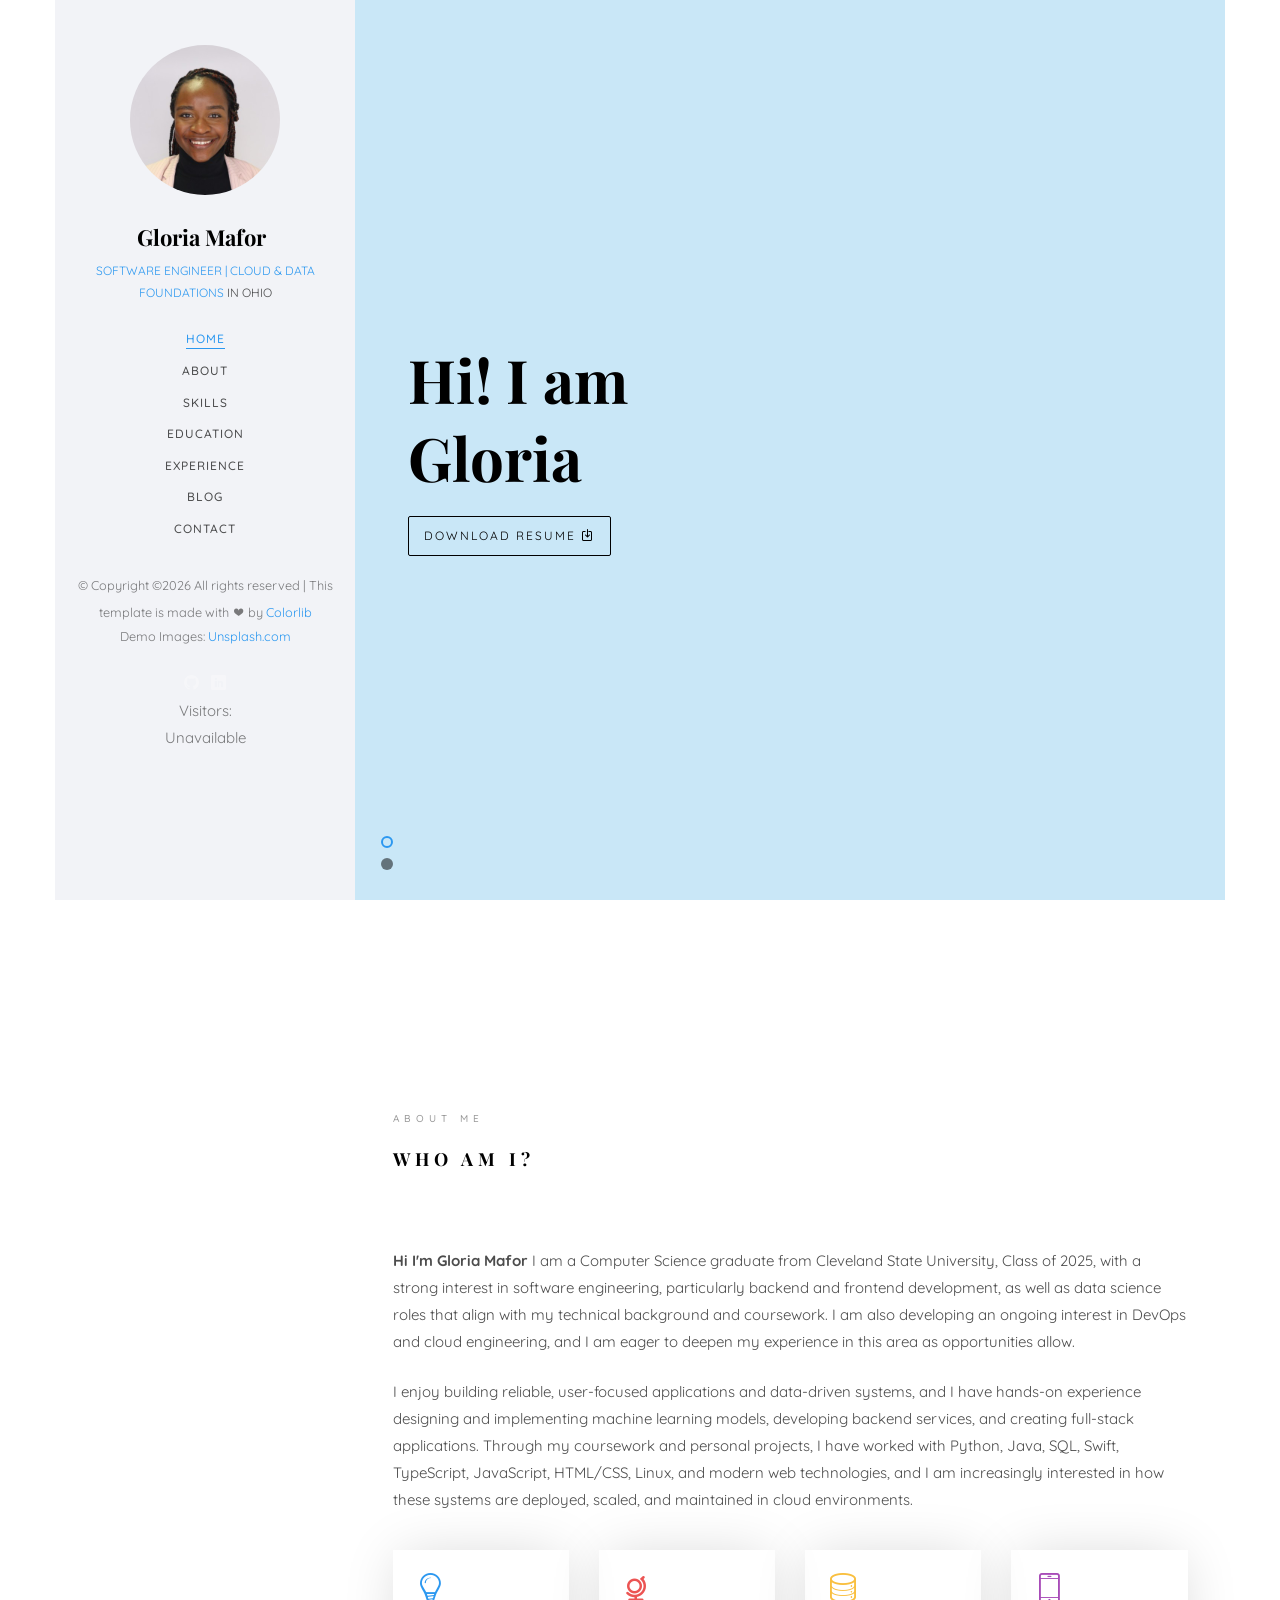
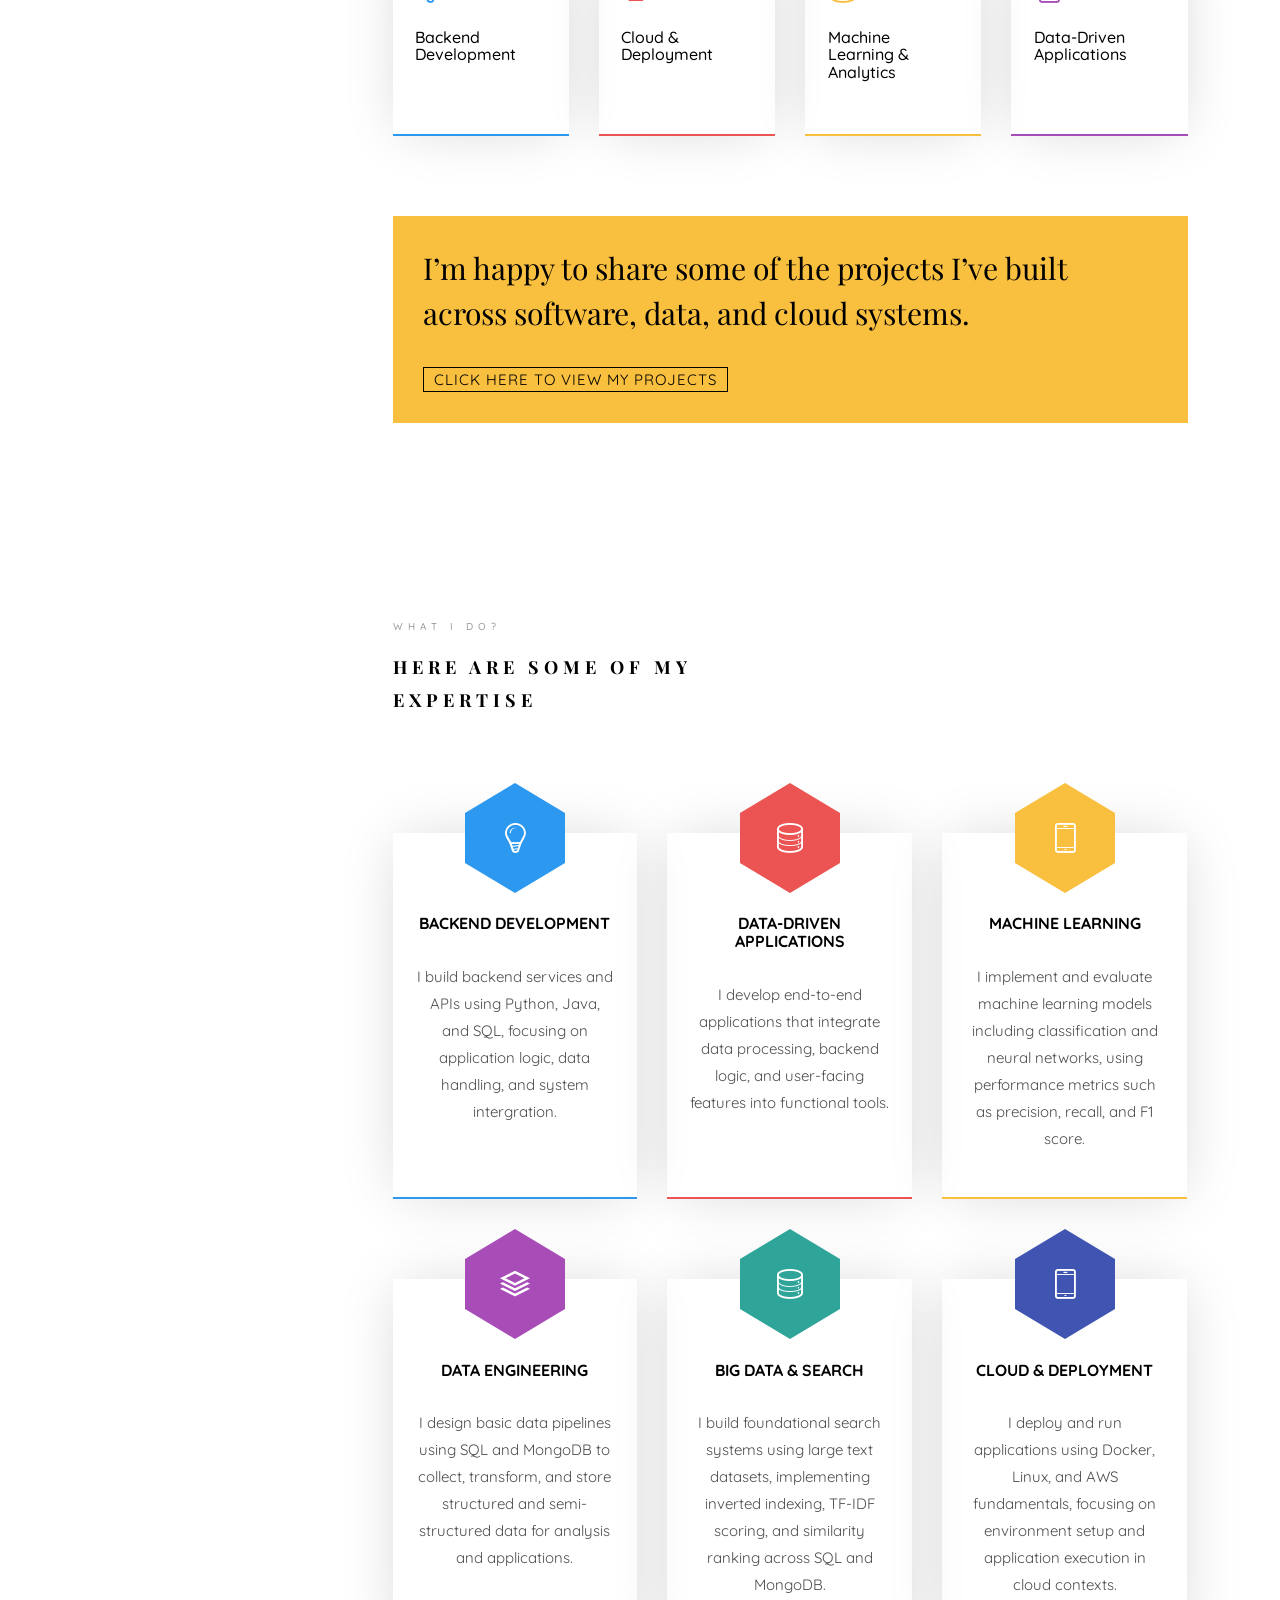
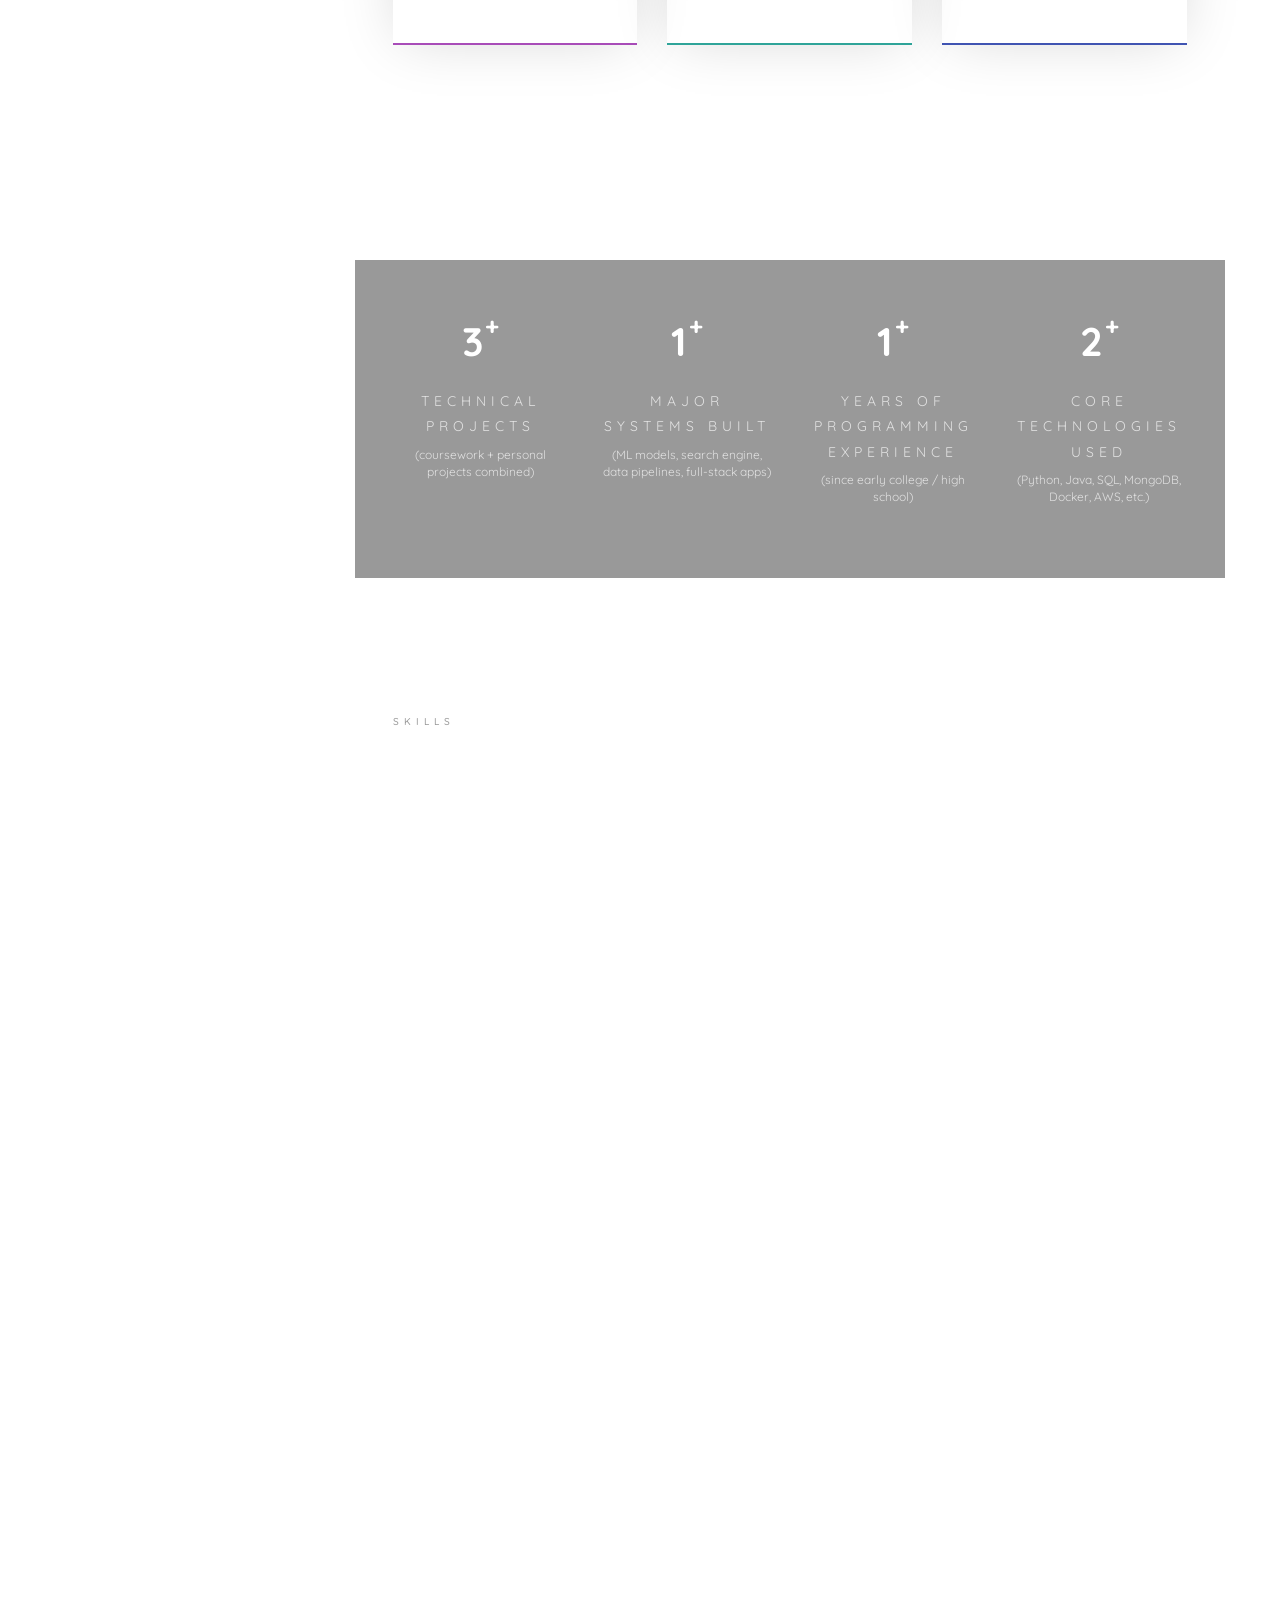
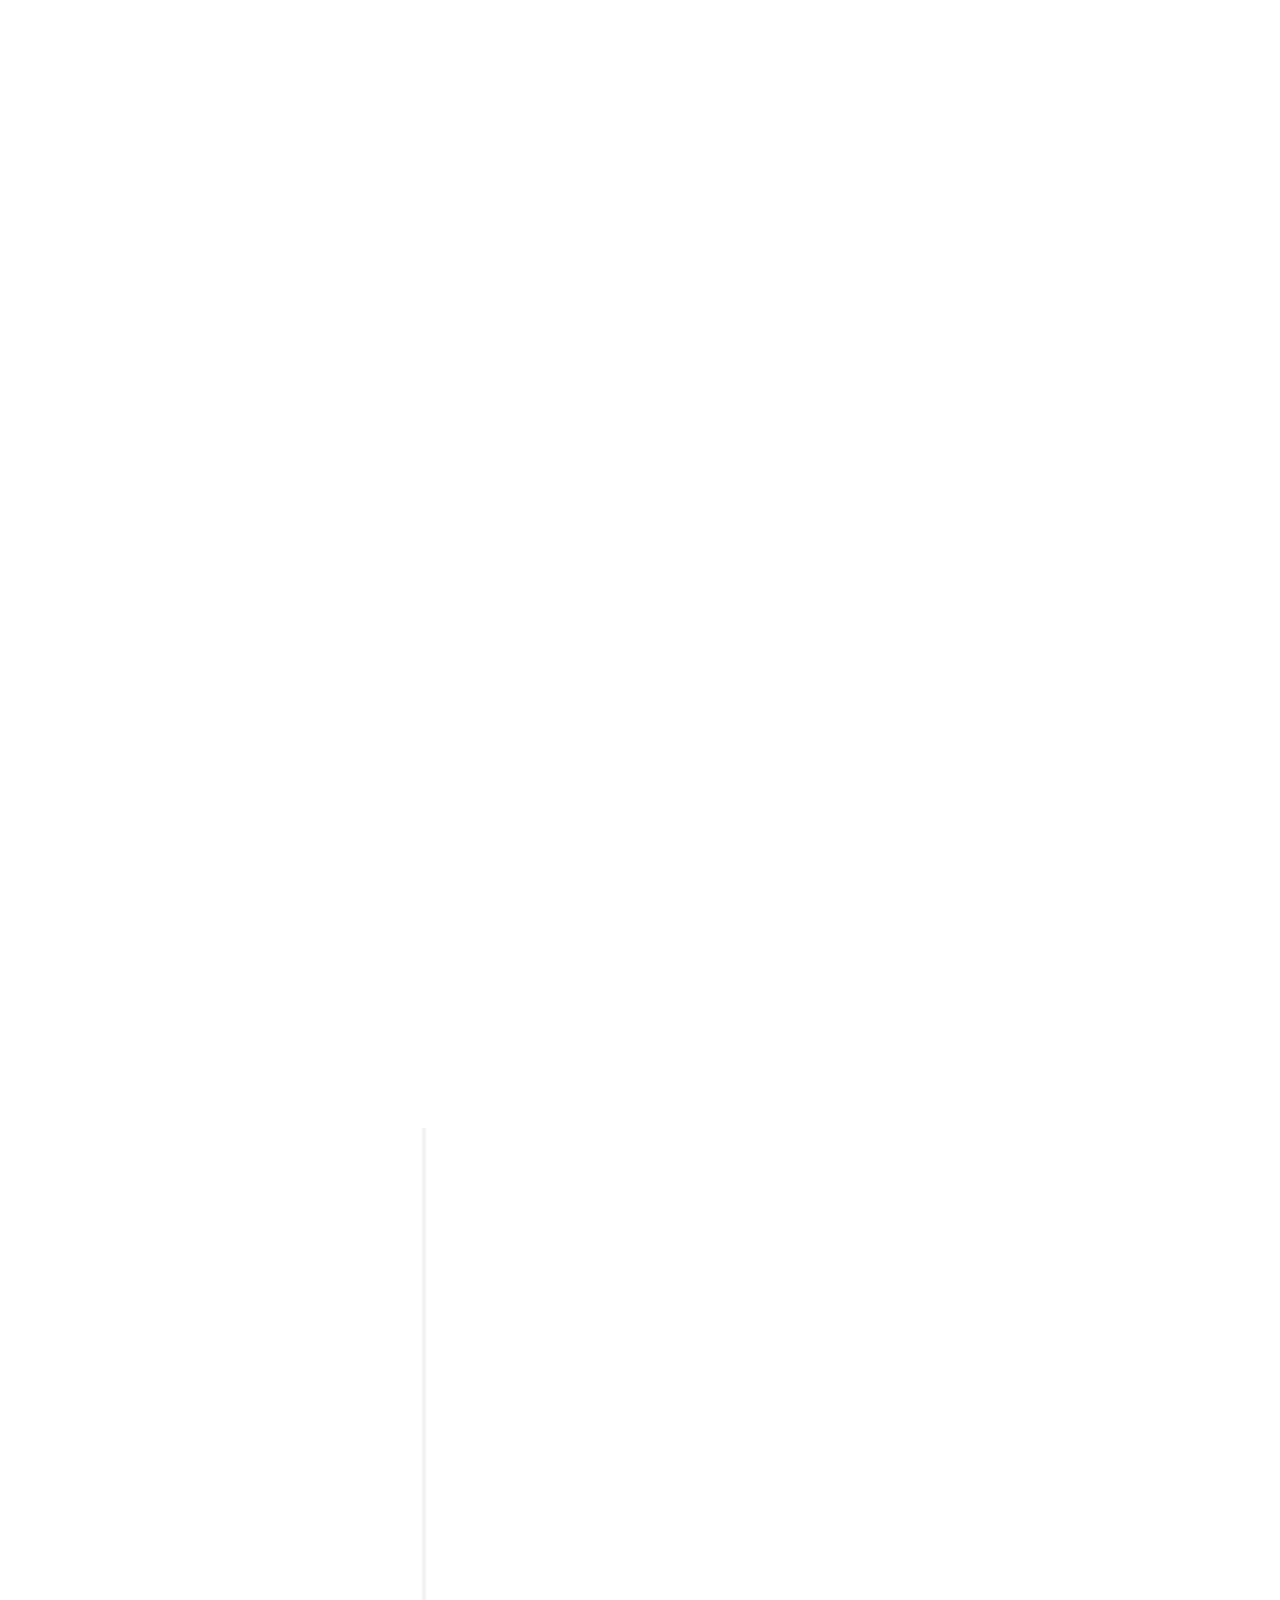
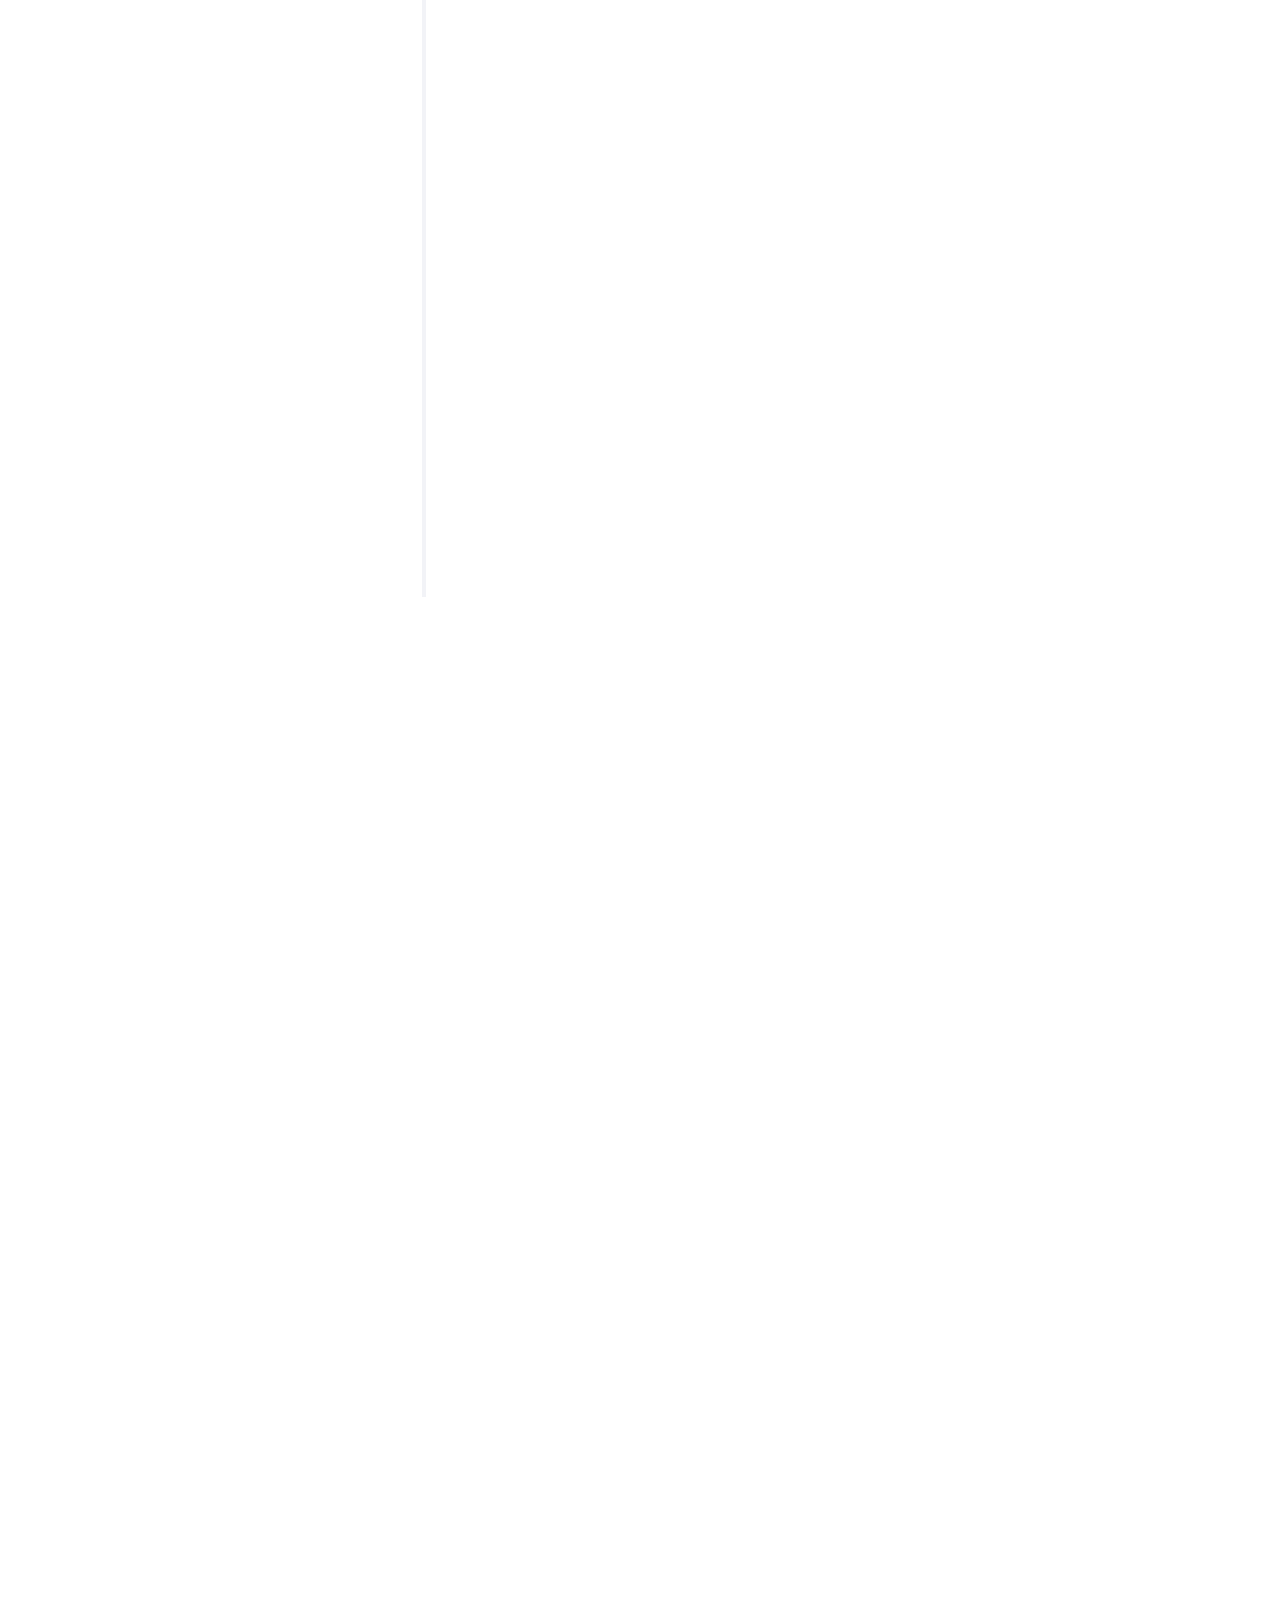
==== index.html @ 3a7787d0 "connected Iac to the frontend to display visitors" ====
<!DOCTYPE HTML>
<html>
	<head>
	<meta charset="utf-8">
	<meta http-equiv="X-UA-Compatible" content="IE=edge">
	<title>Gloria (Cloud Resume Challenge)</title>
	<meta name="viewport" content="width=device-width, initial-scale=1">
	<meta name="description" content="" />
	<meta name="keywords" content="" />
	<meta name="author" content="" />

  <!-- Facebook and Twitter integration 
	<meta property="og:title" content=""/>
	<meta property="og:image" content=""/>
	<meta property="og:url" content=""/>
	<meta property="og:site_name" content=""/>
	<meta property="og:description" content=""/>
	<meta name="twitter:title" content="" />
	<meta name="twitter:image" content="" />
	<meta name="twitter:url" content="" />
	<meta name="twitter:card" content="" />-->

	<!-- Place favicon.ico and apple-touch-icon.png in the root directory -->
	<link rel="shortcut icon" href="favicon.ico">

	<link href="https://fonts.googleapis.com/css?family=Quicksand:300,400,500,700" rel="stylesheet">
	<link href="https://fonts.googleapis.com/css?family=Playfair+Display:400,400i,700" rel="stylesheet">
	
	<!-- Animate.css -->
	<link rel="stylesheet" href="css/animate.css">
	<!-- Icomoon Icon Fonts-->
	<link rel="stylesheet" href="css/icomoon.css">
	<!-- Bootstrap  -->
	<link rel="stylesheet" href="css/bootstrap.css">
	<!-- Flexslider  -->
	<link rel="stylesheet" href="css/flexslider.css">
	<!-- Flaticons  -->
	<link rel="stylesheet" href="fonts/flaticon/font/flaticon.css">
	<!-- Owl Carousel -->
	<link rel="stylesheet" href="css/owl.carousel.min.css">
	<link rel="stylesheet" href="css/owl.theme.default.min.css">
	<!-- Theme style  -->
	<link rel="stylesheet" href="css/style.css">

	<!-- Modernizr JS -->
	<script src="js/modernizr-2.6.2.min.js"></script>
	<!-- FOR IE9 below -->
	<!--[if lt IE 9]>
	<script src="js/respond.min.js"></script>
	<![endif]-->

	</head>
	<body>
	<div id="colorlib-page">
		<div class="container-wrap">
		<a href="#" class="js-colorlib-nav-toggle colorlib-nav-toggle" data-toggle="collapse" data-target="#navbar" aria-expanded="false" aria-controls="navbar"><i></i></a>
		<aside id="colorlib-aside" role="complementary" class="border js-fullheight">
			<div class="text-center">
				<div class="author-img" style="background-image: url(images/pic.jpeg);"></div>
				<h1 id="colorlib-logo"><a href="index.html">Gloria Mafor</a></h1>
				<span class="position"><a href="#">Software Engineer | Cloud & Data Foundations</a> in Ohio</span>
			</div>
			<nav id="colorlib-main-menu" role="navigation" class="navbar">
				<div id="navbar" class="collapse">
					<ul>
						<li class="active"><a href="#" data-nav-section="home">Home</a></li>
						<li><a href="#" data-nav-section="about">About</a></li>
						<!-- <li><a href="#" data-nav-section="services">Services</a></li>-->
						<li><a href="#" data-nav-section="skills">Skills</a></li>
						<li><a href="#" data-nav-section="education">Education</a></li>
						<li><a href="#" data-nav-section="experience">Experience</a></li>
						<!--<li><a href="#" data-nav-section="work">Work</a></li>-->
						<li><a href="#" data-nav-section="blog">Blog</a></li>
						<li><a href="#" data-nav-section="contact">Contact</a></li>
					</ul>
				</div>
			</nav>

			<div class="colorlib-footer">
				<p><small>&copy; <!-- Link back to Colorlib can't be removed. Template is licensed under CC BY 3.0. -->
Copyright &copy;<script>document.write(new Date().getFullYear());</script> All rights reserved | This template is made with <i class="icon-heart" aria-hidden="true"></i> by <a href="https://colorlib.com" target="_blank">Colorlib</a>
<!-- Link back to Colorlib can't be removed. Template is licensed under CC BY 3.0. --> </span> <span>Demo Images: <a href="https://unsplash.com/" target="_blank">Unsplash.com</a></span></small></p>
				<ul>
					<li><a href="https://github.com/gloriamafor"><i class="icon-github"></i></a></li>
					<li><a href="https://www.linkedin.com/in/gmafor/"><i class="icon-linkedin2"></i></a></li>
				</ul>

                <p> Visitors: <span id="visitor-count"> </span></p>
                <script>
                    fetch(" https://43ttskdu5m.execute-api.us-east-2.amazonaws.com/count")
                        .then(response => response.json())
                        .then(data => {
                            document.getElementById("visitor-count").textContent = data.views;
                        })
                        .catch(error => {
                            console.error("Error fetching visitor count:", error);
                            document.getElementById("visitor-count").textContent = "Unavailable";
                        });
                </script>
			</div>

		</aside>

		<div id="colorlib-main">
			<section id="colorlib-hero" class="js-fullheight" data-section="home">
				<div class="flexslider js-fullheight">
					<ul class="slides">
				   	<li style="background-color: #c9e7f7;">
				   		<div class="overlay"></div>
				   		<div class="container-fluid">
				   			<div class="row">
					   			<div class="col-md-6 col-md-offset-3 col-md-pull-3 col-sm-12 col-xs-12 js-fullheight slider-text">
					   				<div class="slider-text-inner js-fullheight">
					   					<div class="desc">
						   					<h1>Hi! I am Gloria</h1>
						   					<!--<h2>100% html5 bootstrap templates Made by <a href="https://colorlib.com/" target="_blank">colorlib.com</a></h2>-->
												<p><a class="btn btn-primary btn-learn">Download Resume <i class="icon-download4"></i></a></p>
											</div>
					   				</div>
					   			</div>
					   		</div>
				   		</div>
				   	</li>
				   	<li style="background-color: #c9e7f7;">
				   		<div class="overlay"></div>
				   		<div class="container-fluid">
				   			<div class="row">
					   			<div class="col-md-6 col-md-offset-3 col-md-pull-3 col-sm-12 col-xs-12 js-fullheight slider-text">
					   				<div class="slider-text-inner">
					   					<div class="desc">
						   					<h1>I am Computer Science Graduate (Class of 2025)</h1>
												<!--<h2>100% html5 bootstrap templates Made by <a href="https://colorlib.com/" target="_blank">colorlib.com</a></h2>-->
												<p><a class="btn btn-primary btn-learn" href="#about">View Portfolio <i class="icon-briefcase3"></i></a></p>
											</div>
					   				</div>
					   			</div>
					   		</div>
				   		</div>
				   	</li>
				  	</ul>
			  	</div>
			</section>

			<section class="colorlib-about" data-section="about" id="about">
				<div class="colorlib-narrow-content">
					<div class="row">
						<div class="col-md-12">
							<div class="row row-bottom-padded-sm animate-box" data-animate-effect="fadeInLeft">
								<div class="col-md-12">
									<div class="about-desc">
										<span class="heading-meta">About Me</span>
										<h2 class="colorlib-heading">Who Am I?</h2>
										<p><strong>Hi I'm Gloria Mafor</strong> I am a Computer Science graduate from Cleveland State University, Class of 2025, 
          with a strong interest in software engineering, particularly backend and frontend
          development, as well as data science roles that align with my technical background 
          and coursework. I am also developing an ongoing interest in DevOps and cloud engineering, 
          and I am eager to deepen my experience in this area as opportunities allow.</p>
										<p>   I enjoy building reliable, user-focused applications and data-driven systems, 
          and I have hands-on experience designing and implementing machine learning models, 
          developing backend services, and creating full-stack applications. Through my 
          coursework and personal projects, I have worked with Python, Java, SQL, Swift, TypeScript,
          JavaScript, HTML/CSS, Linux, and modern web technologies, and I am increasingly interested
          in how these systems are deployed, scaled, and maintained in cloud environments.</p>
									</div>
								</div>
							</div>
							<div class="row services-row">
								<div class="col-md-3 animate-box" data-animate-effect="fadeInLeft">
									<div class="services color-1">
										<span class="icon2"><i class="icon-bulb"></i></span>
										<h3>Backend Development</h3>
									</div>
								</div>
								<div class="col-md-3 animate-box" data-animate-effect="fadeInRight">
									<div class="services color-2">
										<span class="icon2"><i class="icon-globe-outline"></i></span>
										<h3>Cloud & Deployment</h3>
									</div>
								</div>
								<div class="col-md-3 animate-box" data-animate-effect="fadeInTop">
									<div class="services color-3">
										<span class="icon2"><i class="icon-data"></i></span>
										<h3>Machine Learning &amp; Analytics</h3>
									</div>
								</div>
								<div class="col-md-3 animate-box" data-animate-effect="fadeInBottom">
									<div class="services color-4">
										<span class="icon2"><i class="icon-phone3"></i></span>
										<h3>Data-Driven Applications</h3>
									</div>
								</div>
							</div>
							<div class="row">
								<div class="col-md-12 animate-box" data-animate-effect="fadeInLeft">
									<div class="hire">
										<h2>I’m happy to share some of the projects I’ve built<br>across software, data, and cloud systems.</h2>
										<a href="#work" class="btn-hire">Click here to view my projects</a>
									</div>
								</div>
							</div>
						</div>
					</div>
				</div>
			</section>


			
			<section class="colorlib-services" data-section="services">
				<div class="colorlib-narrow-content">
					<div class="row">
						<div class="col-md-6 col-md-offset-3 col-md-pull-3 animate-box" data-animate-effect="fadeInLeft">
							<span class="heading-meta">What I do?</span>
							<h2 class="colorlib-heading">Here are some of my expertise</h2>
						</div>
					</div>
					<div class="row row-pt-md services-row">
						<div class="col-md-4 text-center animate-box">
							<div class="services color-1">
								<span class="icon">
									<i class="icon-bulb"></i>
								</span>
								<div class="desc">
									<h3>Backend Development</h3>
									<p>I build backend services and APIs using Python, Java, and SQL, focusing on application logic, data handling, and system intergration.</p>
								</div>
							</div>
						</div>
						<div class="col-md-4 text-center animate-box">
							<div class="services color-2">
								<span class="icon">
									<i class="icon-data"></i>
								</span>
								<div class="desc">
									<h3>Data-Driven Applications</h3>
									<p>I develop end-to-end applications that integrate data processing, backend logic, and user-facing features into functional tools.</p>
								</div>
							</div>
						</div>
						<div class="col-md-4 text-center animate-box">
							<div class="services color-3">
								<span class="icon">
									<i class="icon-phone3"></i>
								</span>
								<div class="desc">
									<h3>Machine Learning</h3>
									<p>I implement and evaluate machine learning models including classification and neural networks, using performance metrics such as precision, recall, and F1 score.</p>
								</div>
							</div>
						</div>
						<div class="col-md-4 text-center animate-box">
							<div class="services color-4">
								<span class="icon">
									<i class="icon-layers2"></i>
								</span>
								<div class="desc">
									<h3>Data Engineering </h3>
									<p>I design basic data pipelines using SQL and MongoDB to collect, transform, and store structured and semi-structured data for analysis and applications.</p>
								</div>
							</div>
						</div>
						<div class="col-md-4 text-center animate-box">
							<div class="services color-5">
								<span class="icon">
									<i class="icon-data"></i>
								</span>
								<div class="desc">
									<h3>Big Data & Search</h3>
									<p>I build foundational search systems using large text datasets, implementing inverted indexing, TF-IDF scoring, and similarity ranking across SQL and MongoDB.</p>
								</div>
							</div>
						</div>
						<div class="col-md-4 text-center animate-box">
							<div class="services color-6">
								<span class="icon">
									<i class="icon-phone3"></i>
								</span>
								<div class="desc">
									<h3>Cloud & Deployment</h3>
									<p>I deploy and run applications using Docker, Linux, and AWS fundamentals, focusing on environment setup and application execution in cloud contexts.</p>
								</div>
							</div>
						</div>
					</div>
				</div>
			</section>
			
			<div id="colorlib-counter" class="colorlib-counters" style="background-image: url(images/cover_bg_1.jpg);" data-stellar-background-ratio="0.5">
				<div class="overlay"></div>
				<div class="colorlib-narrow-content">
					<div class="row">
					</div>
					<div class="row">
						<div class="col-md-3 text-center animate-box">
							<span class="colorlib-counter js-counter" data-from="0" data-to="15" data-speed="5000" data-refresh-interval="50"></span>
							<span class="colorlib-counter-label">Technical Projects <span class="counter-note">(coursework + personal projects combined)</span></span>
						</div>
						<div class="col-md-3 text-center animate-box">
							<span class="colorlib-counter js-counter" data-from="0" data-to="5" data-speed="5000" data-refresh-interval="50"></span>
							<span class="colorlib-counter-label">Major Systems Built <span class="counter-note">(ML models, search engine, data pipelines, full-stack apps)</span></span>
						</div>
						<div class="col-md-3 text-center animate-box">
							<span class="colorlib-counter js-counter" data-from="0" data-to="3" data-speed="5000" data-refresh-interval="50"></span>
							<span class="colorlib-counter-label">Years of Programming Experience <span class="counter-note">(since early college / high school)</span></span>
						</div>
						<div class="col-md-3 text-center animate-box">
							<span class="colorlib-counter js-counter" data-from="0" data-to="10" data-speed="5000" data-refresh-interval="50"></span>
							<span class="colorlib-counter-label">Core Technologies Used <span class="counter-note">(Python, Java, SQL, MongoDB, Docker, AWS, etc.)</span></span>
						</div>
					</div>
				</div>
			</div>

			<section class="colorlib-skills" data-section="skills">
				<div class="colorlib-narrow-content">
					<div class="row">
						<div class="col-md-6 col-md-offset-3 col-md-pull-3 animate-box" data-animate-effect="fadeInLeft">
							<span class="heading-meta">Skills</span>
							<h2 class="colorlib-heading animate-box">My Skills</h2>
						</div>
					</div>
					<div class="row">
						<div class="col-md-12 animate-box" data-animate-effect="fadeInLeft">
							<p>Technical Skills I Use to Build Real Applications</p>
						</div>
					</div>
					<div class="row skills-grid">
						<div class="col-md-6 animate-box skill-item" data-animate-effect="fadeInLeft">
							<div class="services color-1 skill-card">
								<h3>Programming</h3>
								<ul>
									<li>Python</li>
									<li>Java</li>
									<li>C / C++</li>
									<li>SQL</li>
									<li>Javascript</li>
								</ul>
							</div>
						</div>
						<div class="col-md-6 animate-box skill-item" data-animate-effect="fadeInRight">
							<div class="services color-2 skill-card">
								<h3>Data Science &amp; Machine Learning</h3>
								<ul>
									<li>Pandas, NumPy</li>
									<li>Scikit-learn</li>
									<li>Exploratory Data Analysis (EDA)</li>
									<li>Data Cleaning &amp; Preprocessing</li>
									<li>Feature Engineering</li>
									<li>Supervised Learning (Classification &amp; Regression)</li>
									<li>Unsupervised Learning (Clustering)</li>
									<li>Artificial Neural Networks</li>
									<li>Decision Trees</li>
									<li>Model Evaluation</li>
									<li>Cross-Validation</li>
								</ul>
							</div>
						</div>
						<div class="col-md-6 animate-box skill-item" data-animate-effect="fadeInLeft">
							<div class="services color-3 skill-card">
								<h3>Database &amp; Data Storage</h3>
								<ul>
									<li>SQL</li>
									<li>MongoDB</li>
								</ul>
							</div>
						</div>
					<!--	<div class="col-md-6 animate-box" data-animate-effect="fadeInRight">
							<div class="services color-4">
								<h3>Data Formats &amp; Parsing</h3>
								<ul>
									<li>JSON</li>
									<li>XML (DOM, XPATH)</li>
								</ul>
							</div>
						</div>-->
						<div class="col-md-6 animate-box skill-item" data-animate-effect="fadeInLeft">
							<div class="services color-5 skill-card">
								<h3>Web Development</h3>
								<ul>
									<li>HTML/CSS</li>
									<li>React</li>
									<li>Next.js</li>
									<li>Flask</li>
									<li>FastAPI</li>
									<li>Streamlit</li>
								</ul>
							</div>
						</div>
						<div class="col-md-6 animate-box skill-item" data-animate-effect="fadeInRight">
							<div class="services color-6 skill-card">
								<h3>Cloud, DevOps, &amp; Tools</h3>
								<ul>
									<li>AWS</li>
									<li>Git/Github</li>
									<li>Docker</li>
									<li>Bash</li>
								</ul>
							</div>
						</div>
						<div class="col-md-6 animate-box" data-animate-effect="fadeInLeft">
							<p>All listed skills are demonstrated through my coursework and personal projects.</p>
						</div>
					</div>
				</div>
			</section>

			<section class="colorlib-education" data-section="education">
				<div class="colorlib-narrow-content">
					<div class="row">
						<div class="col-md-6 col-md-offset-3 col-md-pull-3 animate-box" data-animate-effect="fadeInLeft">
							<span class="heading-meta">Education</span>
							<h2 class="colorlib-heading animate-box">Education</h2>
						</div>
					</div>
					<div class="row">
						<div class="col-md-12 animate-box" data-animate-effect="fadeInLeft">
							<div class="fancy-collapse-panel">
								<div class="panel-group" id="accordion" role="tablist" aria-multiselectable="true">
									<div class="panel panel-default">
									<div class="panel panel-default">
									    <div class="panel-heading" role="tab" id="headingTwo">
									        <h4 class="panel-title">
									            <a class="collapsed" data-toggle="collapse" data-parent="#accordion" href="#collapseTwo" aria-expanded="false" aria-controls="collapseTwo">Bachelor of Science in Computer Science
									            </a>
									        </h4>
									    </div>
									    <div id="collapseTwo" class="panel-collapse collapse" role="tabpanel" aria-labelledby="headingTwo">
									        <div class="panel-body">
									            <p><strong>Cleveland State University, Washkewicz College of Engineering</strong> — Cleveland, OH (August 2022 - December 2025)</p>
													<ul>
														<li>Honors award: Magna Cum Laude</li>
														<li>Cumulative GPA: 3.71/4.0</li>
														<li>Mathematics Minor</li>
														<li>Relevant Coursework: Data Science, Big Data Systems, Operating Systems, Software Engineering, Database Systems, Data Structures & Algorithms, Computer Networks, Computer Architecture</li>
														<li>Selected Projects: Inverted Index & TF-IDF Search Engine, ML Classification Models, SQL & MongoDB Data Pipelines</li>
													</ul>
									        </div>
									    </div>
									</div>
									
									<div class="panel panel-default">
									    <div class="panel-heading" role="tab" id="headingFive">
									        <h4 class="panel-title">
									            <a class="collapsed" data-toggle="collapse" data-parent="#accordion" href="#collapseFive" aria-expanded="false" aria-controls="collapseFive">High School Diploma
									            </a>
									        </h4>
									    </div>
									    <div id="collapseFive" class="panel-collapse collapse" role="tabpanel" aria-labelledby="headingFive">
									        <div class="panel-body">
									            <p><strong>Brecksville Broadview Heights High School</strong> — Broadview Heights, OH (May 2022)</p>
												<ul>
													<li>Honors award: Magna Cum Laude</li>
													<li>Cumulative GPA: 3.9/4.0</li>
												</ul>
									        </div>
									    </div>
									</div>
								</div>
							</div>
						</div>
					</div>
				</div>
			</section>

			<section class="colorlib-experience" data-section="experience">
				<div class="colorlib-narrow-content">
					<div class="row">
						<div class="col-md-6 col-md-offset-3 col-md-pull-3 animate-box" data-animate-effect="fadeInLeft">
							<span class="heading-meta">Experience</span>
							<h2 class="colorlib-heading animate-box">Work Experience</h2>
						</div>
					</div>
					<div class="row">
						<div class="col-md-12">
				         <div class="timeline-centered">
					         <article class="timeline-entry animate-box" data-animate-effect="fadeInLeft">
					            <div class="timeline-entry-inner">

					               <div class="timeline-icon color-1">
					                  <i class="icon-pen2"></i>
					               </div>

					               <div class="timeline-label">
					                  <h2 class="experience-line">
					                  	The Global Career Accelerator
					                  	<span class="experience-meta">Cleveland, OH</span>
					                  </h2>
					                  <h3 class="experience-line experience-role">
					                  	Data Engineer Intern (Remote)
					                  	<span class="experience-meta">January 2024 - May 2024</span>
					                  </h3>
					                  <ul class="experience-list">
					                  	<li>Analyzed, visualized, and reported data findings using Python and Jupyter Notebook to uncover trends and insights</li>
					                  	<li>Conducted exploratory data analysis (EDA) and summary statistics to analyze user behavior and motivation across multiple industries</li>
					                  	<li>Created clear and impactful data visualizations using Tableau to communicate analytical results to stakeholders</li>
					                  	<li>Collaborated with a globally distributed team to complete data analysis tasks and deliver project outcomes</li>
					                  </ul>
					               </div>
					            </div>
					         </article>


					         <article class="timeline-entry animate-box" data-animate-effect="fadeInRight">
					            <div class="timeline-entry-inner">
					               <div class="timeline-icon color-2">
					                  <i class="icon-pen2"></i>
					               </div>
					               <div class="timeline-label">
					               	<h2 class="experience-line">
					               		Cleveland State University
					               		<span class="experience-meta">Cleveland, OH</span>
					               	</h2>
					               	<h3 class="experience-line experience-role">
					               		Engineering Peer Teacher
					               		<span class="experience-meta">January 2023 - May 2023</span>
					               	</h3>
					                  <ul class="experience-list">
					                  	<li>Supported undergraduate engineering students in introductory computing courses by explaining core programming concepts and problem-solving strategies</li>
					                  	<li>Assisted students with Python-based assignments, debugging, and understanding foundational computer science principles</li>
					                  	<li>Reinforced topics such as variables, control flow, functions, and basic data structures through one-on-one and group instruction</li>
					                  </ul>
					               </div>
					            </div>
					         </article>

					         <article class="timeline-entry animate-box" data-animate-effect="fadeInLeft">
					            <div class="timeline-entry-inner">
					               <div class="timeline-icon color-3">
					                  <i class="icon-pen2"></i>
					               </div>
					               <div class="timeline-label">
					               	<h2 class="experience-line">Academic &amp; Personal Projects</h2>
									<span class="experience-meta">August 2022 - December 2025</span>
					                  <ul class="experience-list">
					                  	<li>Designed and implemented machine learning models as part of data science and artificial intelligence coursework, applying techniques such as decision trees, neural networks, and model evaluation</li>
					                  	<li>Worked with relational and NoSQL databases (SQL, MongoDB) to store, query, and analyze structured and semi-structured data</li>
					                  	<li>Developed backend applications using Python and Java to handle data processing, API integration, and server-side logic</li>
					                  	<li>Developed web applications using HTML, CSS, JavaScript, and modern frameworks to create responsive user interfaces and dynamic content</li>
					                  	<li>Applied version control with Git and collaborated on team-based projects using agile-style workflows, documentation, and presentations</li>
					                  </ul>
					               </div>
					            </div>
					         </article>

					         <article class="timeline-entry begin animate-box" data-animate-effect="fadeInBottom">
					            <div class="timeline-entry-inner">
					               <div class="timeline-icon color-none">
					               </div>
					            </div>
					         </article>
					      </div>
					   </div>
				   </div>
				</div>
			</section>

			<section class="colorlib-work" data-section="work" id="work">
				<div class="colorlib-narrow-content">
					<div class="row">
						<div class="col-md-6 col-md-offset-3 col-md-pull-3 animate-box" data-animate-effect="fadeInLeft">
							<span class="heading-meta">My Projects</span>
							<h2 class="colorlib-heading animate-box">Projects</h2>
						</div>
					</div>
					<div class="row row-bottom-padded-sm animate-box" data-animate-effect="fadeInLeft">
						<div class="col-md-12">
							<p class="work-menu"><span><a href="#" class="active">Applications</a></span></p>
						</div>
					</div>
					<div class="row">
						<div class="col-md-6 animate-box" data-animate-effect="fadeInLeft">
							<div class="project" style="background-image: url(images/food.webp);">
								<div class="desc">
									<div class="con">
										<h3><a href="/projects/foodapp/index.html">Food Recommendation Generator</a></h3>
										<span>Python + Flask | AWS Lambda | AWS API Gateway</span>
										<p class="icon">
											<span><a href="#"><i class="icon-share3"></i></a></span>
											<span><a href="#"><i class="icon-eye"></i> 100</a></span>
											<span><a href="#"><i class="icon-heart"></i> 49</a></span>
										</p>
									</div>
								</div>
							</div>
						</div>
						<div class="col-md-6 animate-box" data-animate-effect="fadeInRight">
							<div class="project" style="background-image: url(images/whitman.webp);">
								<div class="desc">
									<div class="con">
										<h3><a href="https://whitmanbehavioralwellness.com">Whitman Behavioral & Wellness Website</a></h3>
										<span>Wordpress(PHP) | AWS Lightsail</span>
										<p class="icon">
											<span><a href="#"><i class="icon-share3"></i></a></span>
											<span><a href="#"><i class="icon-eye"></i> 100</a></span>
											<span><a href="#"><i class="icon-heart"></i> 49</a></span>
										</p>
									</div>
								</div>
							</div>
						</div>
						<div class="col-md-6 animate-box" data-animate-effect="fadeInTop">
							<div class="project" style="background-image: url(images/movie.png);">
								<div class="desc">
									<div class="con">
										<h3><a href="https://movieai.streamlit.app/">Movie Recommendation AI System</a></h3>
										<span>Python + OpenAI, TMDB API, CSS </span>
										<p class="icon">
											<span><a href="#"><i class="icon-share3"></i></a></span>
											<span><a href="#"><i class="icon-eye"></i> 100</a></span>
											<span><a href="#"><i class="icon-heart"></i> 49</a></span>
										</p>
									</div>
								</div>
							</div>
						</div>
					</div>
                    <!--
					<div class="row">
						<div class="col-md-12 animate-box">
							<p><a href="#" class="btn btn-primary btn-lg btn-load-more">Load more <i class="icon-reload"></i></a></p>
						</div>
					</div> -->
				</div>
			</section>

			<section class="colorlib-blog" data-section="blog">
				<div class="colorlib-narrow-content">
					<div class="row">
						<div class="col-md-6 col-md-offset-3 col-md-pull-3 animate-box" data-animate-effect="fadeInLeft">
							<span class="heading-meta">Read My Blog</span>
							<h2 class="colorlib-heading">Blog</h2>
						</div>
					</div>
					<div class="row blog-grid" data-visible-count="1">
						<div class="col-md-4 col-sm-6 animate-box blog-item" data-animate-effect="fadeInLeft">
							<div class="blog-entry blog-card">
								<a href="/projects/maritalproject/marital-satisfaction-blog.html" class="blog-img"><img src="images/data_science.png" class="img-responsive" alt="HTML5 Bootstrap Template by colorlib.com"></a>
								<div class="desc">
									<span><small>December, 2025 </small> | <small>Data Science </small> | <small> <i class="icon-bubble3"></i> 4</small></span>
									<h3><a href="/projects/maritalproject/marital-satisfaction-blog.html">Marital Satisfaction: A Machine Learning Approach</a></h3>
									<p>Exploring the factors that influence marital satisfaction through a machine learning lens.</p>
								</div>
							</div>
						</div>
						<div class="col-md-4 col-sm-6 animate-box blog-item" data-animate-effect="fadeInRight">
							<div class="blog-entry blog-card">
								<a href="/projects/foodapp/food_recommendation_blog.html" class="blog-img"><img src="images/webapplication.png" class="img-responsive" alt="HTML5 Bootstrap Template by colorlib.com"></a>
								<div class="desc">
									<span><small>September, 2024 </small> | <small> Web App </small> | <small> <i class="icon-bubble3"></i> 4</small></span>
									<h3><a href="/projects/foodapp/food_recommendation_blog.html">How I Built My Food Recommendation Generator</a></h3>
									<p>Here, I explained the steps I took to build my food recommendation generator project.</p>
								</div>
							</div>
						</div>
						<div class="col-md-4 col-sm-6 animate-box blog-item" data-animate-effect="fadeInLeft">
							<div class="blog-entry blog-card">
								<a href="/projects/movieai/movie_ai_blog.html" class="blog-img"><img src="images/movie2.jpeg" class="img-responsive" alt="HTML5 Bootstrap Template by colorlib.com"></a>
								<div class="desc">
									<span><small>November, 2025 </small> | <small> Web App </small> | <small> <i class="icon-bubble3"></i> 4</small></span>
									<h3><a href="/projects/movieai/movie_ai_blog.html">The Creation Of My Movie Recommendation AI</a></h3>
									<p>Step-by-step guide on how I was able to build my movie recommendation AI.</p>
								</div>
							</div>
						</div>
						<div class="col-md-4 col-sm-6 animate-box blog-item" data-animate-effect="fadeInRight">
							<div class="blog-entry blog-card">
								<a href="mutems_website.html" class="blog-img"><img src="images/whitman.jpeg" class="img-responsive" alt="Whitman Behavioral Wellness website preview"></a>
								<div class="desc">
									<span><small>January, 2026 </small> | <small> Wordpress Website </small> | <small> <i class="icon-bubble3"></i> 4</small></span>
									<h3><a href="mutems_website.html">Building a Client Website with WordPress, AWS Lightsail, and DNS Configuration</a></h3>
									<p>How I planned, launched, and configured a client website with WordPress hosting, plugins, and production DNS setup.</p>
								</div>
							</div>
						</div>
					</div>
                    <!--
					<div class="row">
						<div class="col-md-12 animate-box blog-item-hidden">
							<p><button type="button" class="btn btn-primary btn-lg btn-load-more blog-load-more" data-target=".blog-grid">Load more <i class="icon-reload"></i></button></p>
						</div>
					</div> -->
				</div>
			</section>

			<section class="colorlib-contact" data-section="contact">
				<div class="colorlib-narrow-content">
					<div class="row">
						<div class="col-md-6 col-md-offset-3 col-md-pull-3 animate-box" data-animate-effect="fadeInLeft">
							<span class="heading-meta">Get in Touch</span>
							<h2 class="colorlib-heading">Contact</h2>
						</div>
					</div>
					<div class="row">
						<!--<div class="col-md-5">
							<div class="colorlib-feature colorlib-feature-sm animate-box" data-animate-effect="fadeInLeft">
								<div class="colorlib-icon">
									<i class="icon-globe-outline"></i>
								</div>
								<div class="colorlib-text">
									<p><a href="#">info@domain.com</a></p>
								</div>
							</div>

							<div class="colorlib-feature colorlib-feature-sm animate-box" data-animate-effect="fadeInLeft">
								<div class="colorlib-icon">
									<i class="icon-map"></i>
								</div>
								<div class="colorlib-text">
									<p>Cleveland, Ohio</p>
								</div>
							</div>
						</div> -->
						<div class="col-md-7 col-md-push-1">
							<div class="row">
								<div class="col-md-10 col-md-offset-1 col-md-pull-1 animate-box" data-animate-effect="fadeInRight">
									<form action="">
										<div class="form-group">
											<input type="text" class="form-control" placeholder="Name">
										</div>
										<div class="form-group">
											<input type="text" class="form-control" placeholder="Email">
										</div>
										<div class="form-group">
											<input type="text" class="form-control" placeholder="Subject">
										</div>
										<div class="form-group">
											<textarea name="" id="message" cols="30" rows="7" class="form-control" placeholder="Message"></textarea>
										</div>
										<div class="form-group">
											<input type="submit" class="btn btn-primary btn-send-message" value="Send Message">
										</div>
									</form>
								</div>
								
							</div>
						</div>
					</div>
				</div>
			</section>

		</div><!-- end:colorlib-main -->
	</div><!-- end:container-wrap -->
	</div><!-- end:colorlib-page -->

	<!-- jQuery -->
	<script src="js/jquery.min.js"></script>
	<!-- jQuery Easing -->
	<script src="js/jquery.easing.1.3.js"></script>
	<!-- Bootstrap -->
	<script src="js/bootstrap.min.js"></script>
	<!-- Waypoints -->
	<script src="js/jquery.waypoints.min.js"></script>
	<!-- Flexslider -->
	<script src="js/jquery.flexslider-min.js"></script>
	<!-- Owl carousel -->
	<script src="js/owl.carousel.min.js"></script>
	<!-- Counters -->
	<script src="js/jquery.countTo.js"></script>
	
	
	<!-- MAIN JS -->
	<script src="js/main.js"></script>

	</body>
</html>
---- css/icomoon.css ----
@font-face {
  font-family: 'icomoon';
  src:  url('fonts/icomoon.eot?6py85u');
  src:  url('fonts/icomoon.eot?6py85u#iefix') format('embedded-opentype'),
    url('fonts/icomoon.ttf?6py85u') format('truetype'),
    url('fonts/icomoon.woff?6py85u') format('woff'),
    url('fonts/icomoon.svg?6py85u#icomoon') format('svg');
  font-weight: normal;
  font-style: normal;
}

[class^="icon-"], [class*=" icon-"] {
  /* use !important to prevent issues with browser extensions that change fonts */
  font-family: 'icomoon' !important;
  speak: none;
  font-style: normal;
  font-weight: normal;
  font-variant: normal;
  text-transform: none;
  line-height: 1;

  /* Better Font Rendering =========== */
  -webkit-font-smoothing: antialiased;
  -moz-osx-font-smoothing: grayscale;
}

.icon-times:before {
  content: "\e930";
}
.icon-tick:before {
  content: "\e931";
}
.icon-plus:before {
  content: "\e932";
}
.icon-minus:before {
  content: "\e933";
}
.icon-equals:before {
  content: "\e934";
}
.icon-divide:before {
  content: "\e935";
}
.icon-chevron-right:before {
  content: "\e936";
}
.icon-chevron-left:before {
  content: "\e937";
}
.icon-arrow-right-thick:before {
  content: "\e938";
}
.icon-arrow-left-thick:before {
  content: "\e939";
}
.icon-th-small:before {
  content: "\e93a";
}
.icon-th-menu:before {
  content: "\e93b";
}
.icon-th-list:before {
  content: "\e93c";
}
.icon-th-large:before {
  content: "\e93d";
}
.icon-home:before {
  content: "\e93e";
}
.icon-arrow-forward:before {
  content: "\e93f";
}
.icon-arrow-back:before {
  content: "\e940";
}
.icon-rss:before {
  content: "\e941";
}
.icon-location:before {
  content: "\e942";
}
.icon-link:before {
  content: "\e943";
}
.icon-image:before {
  content: "\e944";
}
.icon-arrow-up-thick:before {
  content: "\e945";
}
.icon-arrow-down-thick:before {
  content: "\e946";
}
.icon-starburst:before {
  content: "\e947";
}
.icon-starburst-outline:before {
  content: "\e948";
}
.icon-star3:before {
  content: "\e949";
}
.icon-flow-children:before {
  content: "\e94a";
}
.icon-export:before {
  content: "\e94b";
}
.icon-delete2:before {
  content: "\e94c";
}
.icon-delete-outline:before {
  content: "\e94d";
}
.icon-cloud-storage:before {
  content: "\e94e";
}
.icon-wi-fi:before {
  content: "\e94f";
}
.icon-heart:before {
  content: "\e950";
}
.icon-flash:before {
  content: "\e951";
}
.icon-cancel:before {
  content: "\e952";
}
.icon-backspace:before {
  content: "\e953";
}
.icon-attachment:before {
  content: "\e954";
}
.icon-arrow-move:before {
  content: "\e955";
}
.icon-warning:before {
  content: "\e956";
}
.icon-user:before {
  content: "\e957";
}
.icon-radar:before {
  content: "\e958";
}
.icon-lock-open:before {
  content: "\e959";
}
.icon-lock-closed:before {
  content: "\e95a";
}
.icon-location-arrow:before {
  content: "\e95b";
}
.icon-info:before {
  content: "\e95c";
}
.icon-user-delete:before {
  content: "\e95d";
}
.icon-user-add:before {
  content: "\e95e";
}
.icon-media-pause:before {
  content: "\e95f";
}
.icon-group:before {
  content: "\e960";
}
.icon-chart-pie:before {
  content: "\e961";
}
.icon-chart-line:before {
  content: "\e962";
}
.icon-chart-bar:before {
  content: "\e963";
}
.icon-chart-area:before {
  content: "\e964";
}
.icon-video:before {
  content: "\e965";
}
.icon-point-of-interest:before {
  content: "\e966";
}
.icon-infinity:before {
  content: "\e967";
}
.icon-globe:before {
  content: "\e968";
}
.icon-eye:before {
  content: "\e969";
}
.icon-cog:before {
  content: "\e96a";
}
.icon-camera:before {
  content: "\e96b";
}
.icon-upload:before {
  content: "\e96c";
}
.icon-scissors:before {
  content: "\e96d";
}
.icon-refresh:before {
  content: "\e96e";
}
.icon-pin:before {
  content: "\e96f";
}
.icon-key:before {
  content: "\e970";
}
.icon-info-large:before {
  content: "\e971";
}
.icon-eject:before {
  content: "\e972";
}
.icon-download:before {
  content: "\e973";
}
.icon-zoom:before {
  content: "\e974";
}
.icon-zoom-out:before {
  content: "\e975";
}
.icon-zoom-in:before {
  content: "\e976";
}
.icon-sort-numerically:before {
  content: "\e977";
}
.icon-sort-alphabetically:before {
  content: "\e978";
}
.icon-input-checked:before {
  content: "\e979";
}
.icon-calender:before {
  content: "\e97a";
}
.icon-world2:before {
  content: "\e97b";
}
.icon-notes:before {
  content: "\e97c";
}
.icon-code:before {
  content: "\e97d";
}
.icon-arrow-sync:before {
  content: "\e97e";
}
.icon-arrow-shuffle:before {
  content: "\e97f";
}
.icon-arrow-repeat:before {
  content: "\e980";
}
.icon-arrow-minimise:before {
  content: "\e981";
}
.icon-arrow-maximise:before {
  content: "\e982";
}
.icon-arrow-loop:before {
  content: "\e983";
}
.icon-anchor:before {
  content: "\e984";
}
.icon-spanner:before {
  content: "\e985";
}
.icon-puzzle:before {
  content: "\e986";
}
.icon-power:before {
  content: "\e987";
}
.icon-plane:before {
  content: "\e988";
}
.icon-pi:before {
  content: "\e989";
}
.icon-phone:before {
  content: "\e98a";
}
.icon-microphone2:before {
  content: "\e98b";
}
.icon-media-rewind:before {
  content: "\e98c";
}
.icon-flag:before {
  content: "\e98d";
}
.icon-adjust-brightness:before {
  content: "\e98e";
}
.icon-waves:before {
  content: "\e98f";
}
.icon-social-twitter:before {
  content: "\e990";
}
.icon-social-facebook:before {
  content: "\e991";
}
.icon-social-dribbble:before {
  content: "\e992";
}
.icon-media-stop:before {
  content: "\e993";
}
.icon-media-record:before {
  content: "\e994";
}
.icon-media-play:before {
  content: "\e995";
}
.icon-media-fast-forward:before {
  content: "\e996";
}
.icon-media-eject:before {
  content: "\e997";
}
.icon-social-vimeo:before {
  content: "\e998";
}
.icon-social-tumbler:before {
  content: "\e999";
}
.icon-social-skype:before {
  content: "\e99a";
}
.icon-social-pinterest:before {
  content: "\e99b";
}
.icon-social-linkedin:before {
  content: "\e99c";
}
.icon-social-last-fm:before {
  content: "\e99d";
}
.icon-social-github:before {
  content: "\e99e";
}
.icon-social-flickr:before {
  content: "\e99f";
}
.icon-at:before {
  content: "\e9a0";
}
.icon-times-outline:before {
  content: "\e9a1";
}
.icon-plus-outline:before {
  content: "\e9a2";
}
.icon-minus-outline:before {
  content: "\e9a3";
}
.icon-tick-outline:before {
  content: "\e9a4";
}
.icon-th-large-outline:before {
  content: "\e9a5";
}
.icon-equals-outline:before {
  content: "\e9a6";
}
.icon-divide-outline:before {
  content: "\e9a7";
}
.icon-chevron-right-outline:before {
  content: "\e9a8";
}
.icon-chevron-left-outline:before {
  content: "\e9a9";
}
.icon-arrow-right-outline:before {
  content: "\e9aa";
}
.icon-arrow-left-outline:before {
  content: "\e9ab";
}
.icon-th-small-outline:before {
  content: "\e9ac";
}
.icon-th-menu-outline:before {
  content: "\e9ad";
}
.icon-th-list-outline:before {
  content: "\e9ae";
}
.icon-news2:before {
  content: "\e9b1";
}
.icon-home-outline:before {
  content: "\e9b2";
}
.icon-arrow-up-outline:before {
  content: "\e9b3";
}
.icon-arrow-forward-outline:before {
  content: "\e9b4";
}
.icon-arrow-down-outline:before {
  content: "\e9b5";
}
.icon-arrow-back-outline:before {
  content: "\e9b6";
}
.icon-trash3:before {
  content: "\e9b7";
}
.icon-rss-outline:before {
  content: "\e9b8";
}
.icon-message:before {
  content: "\e9b9";
}
.icon-location-outline:before {
  content: "\e9ba";
}
.icon-link-outline:before {
  content: "\e9bb";
}
.icon-image-outline:before {
  content: "\e9bc";
}
.icon-export-outline:before {
  content: "\e9bd";
}
.icon-cross:before {
  content: "\e9be";
}
.icon-wi-fi-outline:before {
  content: "\e9bf";
}
.icon-star-outline:before {
  content: "\e9c0";
}
.icon-media-pause-outline:before {
  content: "\e9c1";
}
.icon-mail:before {
  content: "\e9c2";
}
.icon-heart-outline:before {
  content: "\e9c3";
}
.icon-flash-outline:before {
  content: "\e9c4";
}
.icon-cancel-outline:before {
  content: "\e9c5";
}
.icon-beaker:before {
  content: "\e9c6";
}
.icon-arrow-move-outline:before {
  content: "\e9c7";
}
.icon-watch2:before {
  content: "\e9c8";
}
.icon-warning-outline:before {
  content: "\e9c9";
}
.icon-time:before {
  content: "\e9ca";
}
.icon-radar-outline:before {
  content: "\e9cb";
}
.icon-lock-open-outline:before {
  content: "\e9cc";
}
.icon-location-arrow-outline:before {
  content: "\e9cd";
}
.icon-info-outline:before {
  content: "\e9ce";
}
.icon-backspace-outline:before {
  content: "\e9cf";
}
.icon-attachment-outline:before {
  content: "\e9d0";
}
.icon-user-outline:before {
  content: "\e9d1";
}
.icon-user-delete-outline:before {
  content: "\e9d2";
}
.icon-user-add-outline:before {
  content: "\e9d3";
}
.icon-lock-closed-outline:before {
  content: "\e9d4";
}
.icon-group-outline:before {
  content: "\e9d5";
}
.icon-chart-pie-outline:before {
  content: "\e9d6";
}
.icon-chart-line-outline:before {
  content: "\e9d7";
}
.icon-chart-bar-outline:before {
  content: "\e9d8";
}
.icon-chart-area-outline:before {
  content: "\e9d9";
}
.icon-video-outline:before {
  content: "\e9da";
}
.icon-point-of-interest-outline:before {
  content: "\e9db";
}
.icon-map:before {
  content: "\e9dc";
}
.icon-key-outline:before {
  content: "\e9dd";
}
.icon-infinity-outline:before {
  content: "\e9de";
}
.icon-globe-outline:before {
  content: "\e9df";
}
.icon-eye-outline:before {
  content: "\e9e0";
}
.icon-cog-outline:before {
  content: "\e9e1";
}
.icon-camera-outline:before {
  content: "\e9e2";
}
.icon-upload-outline:before {
  content: "\e9e3";
}
.icon-support:before {
  content: "\e9e4";
}
.icon-scissors-outline:before {
  content: "\e9e5";
}
.icon-refresh-outline:before {
  content: "\e9e6";
}
.icon-info-large-outline:before {
  content: "\e9e7";
}
.icon-eject-outline:before {
  content: "\e9e8";
}
.icon-download-outline:before {
  content: "\e9e9";
}
.icon-battery-mid:before {
  content: "\e9ea";
}
.icon-battery-low:before {
  content: "\e9eb";
}
.icon-battery-high:before {
  content: "\e9ec";
}
.icon-zoom-outline:before {
  content: "\e9ed";
}
.icon-zoom-out-outline:before {
  content: "\e9ee";
}
.icon-zoom-in-outline:before {
  content: "\e9ef";
}
.icon-tag3:before {
  content: "\e9f0";
}
.icon-tabs-outline:before {
  content: "\e9f1";
}
.icon-pin-outline:before {
  content: "\e9f2";
}
.icon-message-typing:before {
  content: "\e9f3";
}
.icon-directions:before {
  content: "\e9f4";
}
.icon-battery-full:before {
  content: "\e9f5";
}
.icon-battery-charge:before {
  content: "\e9f6";
}
.icon-pipette:before {
  content: "\e9f7";
}
.icon-pencil:before {
  content: "\e9f8";
}
.icon-folder:before {
  content: "\e9f9";
}
.icon-folder-delete:before {
  content: "\e9fa";
}
.icon-folder-add:before {
  content: "\e9fb";
}
.icon-edit:before {
  content: "\e9fc";
}
.icon-document:before {
  content: "\e9fd";
}
.icon-document-delete:before {
  content: "\e9fe";
}
.icon-document-add:before {
  content: "\e9ff";
}
.icon-brush:before {
  content: "\ea00";
}
.icon-thumbs-up:before {
  content: "\ea01";
}
.icon-thumbs-down:before {
  content: "\ea02";
}
.icon-pen:before {
  content: "\ea03";
}
.icon-sort-numerically-outline:before {
  content: "\ea04";
}
.icon-sort-alphabetically-outline:before {
  content: "\ea05";
}
.icon-social-last-fm-circular:before {
  content: "\ea06";
}
.icon-social-github-circular:before {
  content: "\ea07";
}
.icon-compass:before {
  content: "\ea08";
}
.icon-bookmark:before {
  content: "\ea09";
}
.icon-input-checked-outline:before {
  content: "\ea0a";
}
.icon-code-outline:before {
  content: "\ea0b";
}
.icon-calender-outline:before {
  content: "\ea0c";
}
.icon-business-card:before {
  content: "\ea0d";
}
.icon-arrow-up:before {
  content: "\ea0e";
}
.icon-arrow-sync-outline:before {
  content: "\ea0f";
}
.icon-arrow-right:before {
  content: "\ea10";
}
.icon-arrow-repeat-outline:before {
  content: "\ea11";
}
.icon-arrow-loop-outline:before {
  content: "\ea12";
}
.icon-arrow-left:before {
  content: "\ea13";
}
.icon-flow-switch:before {
  content: "\ea14";
}
.icon-flow-parallel:before {
  content: "\ea15";
}
.icon-flow-merge:before {
  content: "\ea16";
}
.icon-document-text:before {
  content: "\ea17";
}
.icon-clipboard:before {
  content: "\ea18";
}
.icon-calculator:before {
  content: "\ea19";
}
.icon-arrow-minimise-outline:before {
  content: "\ea1a";
}
.icon-arrow-maximise-outline:before {
  content: "\ea1b";
}
.icon-arrow-down:before {
  content: "\ea1c";
}
.icon-gift:before {
  content: "\ea1d";
}
.icon-film:before {
  content: "\ea1e";
}
.icon-database:before {
  content: "\ea1f";
}
.icon-bell:before {
  content: "\ea20";
}
.icon-anchor-outline:before {
  content: "\ea21";
}
.icon-adjust-contrast:before {
  content: "\ea22";
}
.icon-world-outline:before {
  content: "\ea23";
}
.icon-shopping-bag:before {
  content: "\ea24";
}
.icon-power-outline:before {
  content: "\ea25";
}
.icon-notes-outline:before {
  content: "\ea26";
}
.icon-device-tablet:before {
  content: "\ea27";
}
.icon-device-phone:before {
  content: "\ea28";
}
.icon-device-laptop:before {
  content: "\ea29";
}
.icon-device-desktop:before {
  content: "\ea2a";
}
.icon-briefcase:before {
  content: "\ea2b";
}
.icon-stopwatch:before {
  content: "\ea2c";
}
.icon-spanner-outline:before {
  content: "\ea2d";
}
.icon-puzzle-outline:before {
  content: "\ea2e";
}
.icon-printer:before {
  content: "\ea2f";
}
.icon-pi-outline:before {
  content: "\ea30";
}
.icon-lightbulb:before {
  content: "\ea31";
}
.icon-flag-outline:before {
  content: "\ea32";
}
.icon-contacts:before {
  content: "\ea33";
}
.icon-archive2:before {
  content: "\ea34";
}
.icon-weather-stormy:before {
  content: "\ea35";
}
.icon-weather-shower:before {
  content: "\ea36";
}
.icon-weather-partly-sunny:before {
  content: "\ea37";
}
.icon-weather-downpour:before {
  content: "\ea38";
}
.icon-weather-cloudy:before {
  content: "\ea39";
}
.icon-plane-outline:before {
  content: "\ea3a";
}
.icon-phone-outline:before {
  content: "\ea3b";
}
.icon-microphone-outline:before {
  content: "\ea3c";
}
.icon-weather-windy:before {
  content: "\ea3d";
}
.icon-weather-windy-cloudy:before {
  content: "\ea3e";
}
.icon-weather-sunny:before {
  content: "\ea3f";
}
.icon-weather-snow:before {
  content: "\ea40";
}
.icon-weather-night:before {
  content: "\ea41";
}
.icon-media-stop-outline:before {
  content: "\ea42";
}
.icon-media-rewind-outline:before {
  content: "\ea43";
}
.icon-media-record-outline:before {
  content: "\ea44";
}
.icon-media-play-outline:before {
  content: "\ea45";
}
.icon-media-fast-forward-outline:before {
  content: "\ea46";
}
.icon-media-eject-outline:before {
  content: "\ea47";
}
.icon-wine:before {
  content: "\ea48";
}
.icon-waves-outline:before {
  content: "\ea49";
}
.icon-ticket:before {
  content: "\ea4a";
}
.icon-tags:before {
  content: "\ea4b";
}
.icon-plug:before {
  content: "\ea4c";
}
.icon-headphones:before {
  content: "\ea4d";
}
.icon-credit-card:before {
  content: "\ea4e";
}
.icon-coffee:before {
  content: "\ea4f";
}
.icon-book:before {
  content: "\ea50";
}
.icon-beer:before {
  content: "\ea51";
}
.icon-volume2:before {
  content: "\ea52";
}
.icon-volume-up:before {
  content: "\ea53";
}
.icon-volume-mute:before {
  content: "\ea54";
}
.icon-volume-down:before {
  content: "\ea55";
}
.icon-social-vimeo-circular:before {
  content: "\ea56";
}
.icon-social-twitter-circular:before {
  content: "\ea57";
}
.icon-social-pinterest-circular:before {
  content: "\ea58";
}
.icon-social-linkedin-circular:before {
  content: "\ea59";
}
.icon-social-facebook-circular:before {
  content: "\ea5a";
}
.icon-social-dribbble-circular:before {
  content: "\ea5b";
}
.icon-tree:before {
  content: "\ea5c";
}
.icon-thermometer2:before {
  content: "\ea5d";
}
.icon-social-tumbler-circular:before {
  content: "\ea5e";
}
.icon-social-skype-outline:before {
  content: "\ea5f";
}
.icon-social-flickr-circular:before {
  content: "\ea60";
}
.icon-social-at-circular:before {
  content: "\ea61";
}
.icon-shopping-cart:before {
  content: "\ea62";
}
.icon-messages:before {
  content: "\ea63";
}
.icon-leaf:before {
  content: "\ea64";
}
.icon-feather:before {
  content: "\ea65";
}
.icon-eye2:before {
  content: "\e064";
}
.icon-paper-clip:before {
  content: "\e065";
}
.icon-mail5:before {
  content: "\e066";
}
.icon-toggle:before {
  content: "\e067";
}
.icon-layout:before {
  content: "\e068";
}
.icon-link2:before {
  content: "\e069";
}
.icon-bell2:before {
  content: "\e06a";
}
.icon-lock3:before {
  content: "\e06b";
}
.icon-unlock:before {
  content: "\e06c";
}
.icon-ribbon2:before {
  content: "\e06d";
}
.icon-image2:before {
  content: "\e06e";
}
.icon-signal:before {
  content: "\e06f";
}
.icon-target3:before {
  content: "\e070";
}
.icon-clipboard3:before {
  content: "\e071";
}
.icon-clock3:before {
  content: "\e072";
}
.icon-watch:before {
  content: "\e073";
}
.icon-air-play:before {
  content: "\e074";
}
.icon-camera3:before {
  content: "\e075";
}
.icon-video2:before {
  content: "\e076";
}
.icon-disc:before {
  content: "\e077";
}
.icon-printer3:before {
  content: "\e078";
}
.icon-monitor:before {
  content: "\e079";
}
.icon-server:before {
  content: "\e07a";
}
.icon-cog2:before {
  content: "\e07b";
}
.icon-heart3:before {
  content: "\e07c";
}
.icon-paragraph:before {
  content: "\e07d";
}
.icon-align-justify:before {
  content: "\e07e";
}
.icon-align-left:before {
  content: "\e07f";
}
.icon-align-center:before {
  content: "\e080";
}
.icon-align-right:before {
  content: "\e081";
}
.icon-book2:before {
  content: "\e082";
}
.icon-layers2:before {
  content: "\e083";
}
.icon-stack2:before {
  content: "\e084";
}
.icon-stack-2:before {
  content: "\e085";
}
.icon-paper:before {
  content: "\e086";
}
.icon-paper-stack:before {
  content: "\e087";
}
.icon-search3:before {
  content: "\e088";
}
.icon-zoom-in2:before {
  content: "\e089";
}
.icon-zoom-out2:before {
  content: "\e08a";
}
.icon-reply2:before {
  content: "\e08b";
}
.icon-circle-plus:before {
  content: "\e08c";
}
.icon-circle-minus:before {
  content: "\e08d";
}
.icon-circle-check:before {
  content: "\e08e";
}
.icon-circle-cross:before {
  content: "\e08f";
}
.icon-square-plus:before {
  content: "\e090";
}
.icon-square-minus:before {
  content: "\e091";
}
.icon-square-check:before {
  content: "\e092";
}
.icon-square-cross:before {
  content: "\e093";
}
.icon-microphone:before {
  content: "\e094";
}
.icon-record:before {
  content: "\e095";
}
.icon-skip-back:before {
  content: "\e096";
}
.icon-rewind:before {
  content: "\e097";
}
.icon-play4:before {
  content: "\e098";
}
.icon-pause3:before {
  content: "\e099";
}
.icon-stop3:before {
  content: "\e09a";
}
.icon-fast-forward:before {
  content: "\e09b";
}
.icon-skip-forward:before {
  content: "\e09c";
}
.icon-shuffle2:before {
  content: "\e09d";
}
.icon-repeat:before {
  content: "\e09e";
}
.icon-folder2:before {
  content: "\e09f";
}
.icon-umbrella:before {
  content: "\e0a0";
}
.icon-moon:before {
  content: "\e0a1";
}
.icon-thermometer:before {
  content: "\e0a2";
}
.icon-drop:before {
  content: "\e0a3";
}
.icon-sun2:before {
  content: "\e0a4";
}
.icon-cloud3:before {
  content: "\e0a5";
}
.icon-cloud-upload2:before {
  content: "\e0a6";
}
.icon-cloud-download2:before {
  content: "\e0a7";
}
.icon-upload4:before {
  content: "\e0a8";
}
.icon-download4:before {
  content: "\e0a9";
}
.icon-location3:before {
  content: "\e0aa";
}
.icon-location-2:before {
  content: "\e0ab";
}
.icon-map3:before {
  content: "\e0ac";
}
.icon-battery:before {
  content: "\e0ad";
}
.icon-head:before {
  content: "\e0ae";
}
.icon-briefcase3:before {
  content: "\e0af";
}
.icon-speech-bubble:before {
  content: "\e0b0";
}
.icon-anchor2:before {
  content: "\e0b1";
}
.icon-globe2:before {
  content: "\e0b2";
}
.icon-box:before {
  content: "\e0b3";
}
.icon-reload:before {
  content: "\e0b4";
}
.icon-share3:before {
  content: "\e0b5";
}
.icon-marquee:before {
  content: "\e0b6";
}
.icon-marquee-plus:before {
  content: "\e0b7";
}
.icon-marquee-minus:before {
  content: "\e0b8";
}
.icon-tag:before {
  content: "\e0b9";
}
.icon-power2:before {
  content: "\e0ba";
}
.icon-command2:before {
  content: "\e0bb";
}
.icon-alt:before {
  content: "\e0bc";
}
.icon-esc:before {
  content: "\e0bd";
}
.icon-bar-graph:before {
  content: "\e0be";
}
.icon-bar-graph-2:before {
  content: "\e0bf";
}
.icon-pie-graph:before {
  content: "\e0c0";
}
.icon-star:before {
  content: "\e0c1";
}
.icon-arrow-left3:before {
  content: "\e0c2";
}
.icon-arrow-right3:before {
  content: "\e0c3";
}
.icon-arrow-up3:before {
  content: "\e0c4";
}
.icon-arrow-down3:before {
  content: "\e0c5";
}
.icon-volume:before {
  content: "\e0c6";
}
.icon-mute:before {
  content: "\e0c7";
}
.icon-content-right:before {
  content: "\e100";
}
.icon-content-left:before {
  content: "\e101";
}
.icon-grid2:before {
  content: "\e102";
}
.icon-grid-2:before {
  content: "\e103";
}
.icon-columns:before {
  content: "\e104";
}
.icon-loader:before {
  content: "\e105";
}
.icon-bag:before {
  content: "\e106";
}
.icon-ban:before {
  content: "\e107";
}
.icon-flag3:before {
  content: "\e108";
}
.icon-trash:before {
  content: "\e109";
}
.icon-expand2:before {
  content: "\e110";
}
.icon-contract:before {
  content: "\e111";
}
.icon-maximize:before {
  content: "\e112";
}
.icon-minimize:before {
  content: "\e113";
}
.icon-plus2:before {
  content: "\e114";
}
.icon-minus2:before {
  content: "\e115";
}
.icon-check:before {
  content: "\e116";
}
.icon-cross2:before {
  content: "\e117";
}
.icon-move:before {
  content: "\e118";
}
.icon-delete:before {
  content: "\e119";
}
.icon-menu5:before {
  content: "\e120";
}
.icon-archive:before {
  content: "\e121";
}
.icon-inbox:before {
  content: "\e122";
}
.icon-outbox:before {
  content: "\e123";
}
.icon-file:before {
  content: "\e124";
}
.icon-file-add:before {
  content: "\e125";
}
.icon-file-subtract:before {
  content: "\e126";
}
.icon-help:before {
  content: "\e127";
}
.icon-open:before {
  content: "\e128";
}
.icon-ellipsis:before {
  content: "\e129";
}
.icon-heart4:before {
  content: "\e900";
}
.icon-cloud4:before {
  content: "\e901";
}
.icon-star2:before {
  content: "\e902";
}
.icon-tv2:before {
  content: "\e903";
}
.icon-sound:before {
  content: "\e904";
}
.icon-video3:before {
  content: "\e905";
}
.icon-trash2:before {
  content: "\e906";
}
.icon-user2:before {
  content: "\e907";
}
.icon-key3:before {
  content: "\e908";
}
.icon-search4:before {
  content: "\e909";
}
.icon-settings:before {
  content: "\e90a";
}
.icon-camera4:before {
  content: "\e90b";
}
.icon-tag2:before {
  content: "\e90c";
}
.icon-lock4:before {
  content: "\e90d";
}
.icon-bulb:before {
  content: "\e90e";
}
.icon-pen2:before {
  content: "\e90f";
}
.icon-diamond:before {
  content: "\e910";
}
.icon-display2:before {
  content: "\e911";
}
.icon-location4:before {
  content: "\e912";
}
.icon-eye3:before {
  content: "\e913";
}
.icon-bubble3:before {
  content: "\e914";
}
.icon-stack3:before {
  content: "\e915";
}
.icon-cup:before {
  content: "\e916";
}
.icon-phone3:before {
  content: "\e917";
}
.icon-news:before {
  content: "\e918";
}
.icon-mail6:before {
  content: "\e919";
}
.icon-like:before {
  content: "\e91a";
}
.icon-photo:before {
  content: "\e91b";
}
.icon-note:before {
  content: "\e91c";
}
.icon-clock4:before {
  content: "\e91d";
}
.icon-paperplane:before {
  content: "\e91e";
}
.icon-params:before {
  content: "\e91f";
}
.icon-banknote:before {
  content: "\e920";
}
.icon-data:before {
  content: "\e921";
}
.icon-music2:before {
  content: "\e922";
}
.icon-megaphone2:before {
  content: "\e923";
}
.icon-study:before {
  content: "\e924";
}
.icon-lab2:before {
  content: "\e925";
}
.icon-food:before {
  content: "\e926";
}
.icon-t-shirt:before {
  content: "\e927";
}
.icon-fire2:before {
  content: "\e928";
}
.icon-clip:before {
  content: "\e929";
}
.icon-shop:before {
  content: "\e92a";
}
.icon-calendar3:before {
  content: "\e92b";
}
.icon-wallet2:before {
  content: "\e92c";
}
.icon-vynil:before {
  content: "\e92d";
}
.icon-truck2:before {
  content: "\e92e";
}
.icon-world:before {
  content: "\e92f";
}
.icon-spinner6:before {
  content: "\e9af";
}
.icon-spinner7:before {
  content: "\e9b0";
}
.icon-amazon:before {
  content: "\eab7";
}
.icon-google:before {
  content: "\eab8";
}
.icon-google2:before {
  content: "\eab9";
}
.icon-google3:before {
  content: "\eaba";
}
.icon-google-plus:before {
  content: "\eabb";
}
.icon-google-plus2:before {
  content: "\eabc";
}
.icon-google-plus3:before {
  content: "\eabd";
}
.icon-hangouts:before {
  content: "\eabe";
}
.icon-google-drive:before {
  content: "\eabf";
}
.icon-facebook2:before {
  content: "\eac0";
}
.icon-facebook22:before {
  content: "\eac1";
}
.icon-instagram:before {
  content: "\eac2";
}
.icon-whatsapp:before {
  content: "\eac3";
}
.icon-spotify:before {
  content: "\eac4";
}
.icon-telegram:before {
  content: "\eac5";
}
.icon-twitter2:before {
  content: "\eac6";
}
.icon-vine:before {
  content: "\eac7";
}
.icon-vk:before {
  content: "\eac8";
}
.icon-renren:before {
  content: "\eac9";
}
.icon-sina-weibo:before {
  content: "\eaca";
}
.icon-rss2:before {
  content: "\eacb";
}
.icon-rss22:before {
  content: "\eacc";
}
.icon-youtube:before {
  content: "\eacd";
}
.icon-youtube2:before {
  content: "\eace";
}
.icon-twitch:before {
  content: "\eacf";
}
.icon-vimeo:before {
  content: "\ead0";
}
.icon-vimeo2:before {
  content: "\ead1";
}
.icon-lanyrd:before {
  content: "\ead2";
}
.icon-flickr:before {
  content: "\ead3";
}
.icon-flickr2:before {
  content: "\ead4";
}
.icon-flickr3:before {
  content: "\ead5";
}
.icon-flickr4:before {
  content: "\ead6";
}
.icon-dribbble2:before {
  content: "\ead7";
}
.icon-behance:before {
  content: "\ead8";
}
.icon-behance2:before {
  content: "\ead9";
}
.icon-deviantart:before {
  content: "\eada";
}
.icon-500px:before {
  content: "\eadb";
}
.icon-steam:before {
  content: "\eadc";
}
.icon-steam2:before {
  content: "\eadd";
}
.icon-dropbox:before {
  content: "\eade";
}
.icon-onedrive:before {
  content: "\eadf";
}
.icon-github:before {
  content: "\eae0";
}
.icon-npm:before {
  content: "\eae1";
}
.icon-basecamp:before {
  content: "\eae2";
}
.icon-trello:before {
  content: "\eae3";
}
.icon-wordpress:before {
  content: "\eae4";
}
.icon-joomla:before {
  content: "\eae5";
}
.icon-ello:before {
  content: "\eae6";
}
.icon-blogger:before {
  content: "\eae7";
}
.icon-blogger2:before {
  content: "\eae8";
}
.icon-tumblr2:before {
  content: "\eae9";
}
.icon-tumblr22:before {
  content: "\eaea";
}
.icon-yahoo:before {
  content: "\eaeb";
}
.icon-yahoo2:before {
  content: "\eaec";
}
.icon-tux:before {
  content: "\eaed";
}
.icon-appleinc:before {
  content: "\eaee";
}
.icon-finder:before {
  content: "\eaef";
}
.icon-android:before {
  content: "\eaf0";
}
.icon-windows:before {
  content: "\eaf1";
}
.icon-windows8:before {
  content: "\eaf2";
}
.icon-soundcloud:before {
  content: "\eaf3";
}
.icon-soundcloud2:before {
  content: "\eaf4";
}
.icon-skype:before {
  content: "\eaf5";
}
.icon-reddit:before {
  content: "\eaf6";
}
.icon-hackernews:before {
  content: "\eaf7";
}
.icon-wikipedia:before {
  content: "\eaf8";
}
.icon-linkedin2:before {
  content: "\eaf9";
}
.icon-linkedin22:before {
  content: "\eafa";
}
.icon-lastfm:before {
  content: "\eafb";
}
.icon-lastfm2:before {
  content: "\eafc";
}
.icon-delicious:before {
  content: "\eafd";
}
.icon-stumbleupon:before {
  content: "\eafe";
}
.icon-stumbleupon2:before {
  content: "\eaff";
}
.icon-stackoverflow:before {
  content: "\eb00";
}
.icon-pinterest:before {
  content: "\eb01";
}
.icon-pinterest2:before {
  content: "\eb02";
}
.icon-xing:before {
  content: "\eb03";
}
.icon-xing2:before {
  content: "\eb04";
}
.icon-flattr:before {
  content: "\eb05";
}
.icon-foursquare:before {
  content: "\eb06";
}
.icon-yelp:before {
  content: "\eb07";
}
.icon-paypal:before {
  content: "\eb08";
}
.icon-chrome:before {
  content: "\eb09";
}
.icon-firefox:before {
  content: "\eb0a";
}
.icon-IE:before {
  content: "\eb0b";
}
.icon-edge:before {
  content: "\eb0c";
}
.icon-safari:before {
  content: "\eb0d";
}
.icon-opera:before {
  content: "\eb0e";
}
.icon-file-pdf:before {
  content: "\eb0f";
}
.icon-file-openoffice:before {
  content: "\eb10";
}
.icon-file-word:before {
  content: "\eb11";
}
.icon-file-excel:before {
  content: "\eb12";
}
.icon-libreoffice:before {
  content: "\eb13";
}
.icon-html-five:before {
  content: "\eb14";
}
.icon-html-five2:before {
  content: "\eb15";
}
.icon-css3:before {
  content: "\eb16";
}
.icon-git:before {
  content: "\eb17";
}
.icon-codepen:before {
  content: "\eb18";
}
.icon-svg:before {
  content: "\eb19";
}
.icon-IcoMoon:before {
  content: "\eb1a";
}
---- css/style.css ----
@font-face {
  font-family: 'icomoon';
  src: url("../fonts/icomoon/icomoon.eot?srf3rx");
  src: url("../fonts/icomoon/icomoon.eot?srf3rx#iefix") format("embedded-opentype"), url("../fonts/icomoon/icomoon.ttf?srf3rx") format("truetype"), url("../fonts/icomoon/icomoon.woff?srf3rx") format("woff"), url("../fonts/icomoon/icomoon.svg?srf3rx#icomoon") format("svg");
  font-weight: normal;
  font-style: normal; }

/* =======================================================
*
* 	Template Style 
*	Edit this section
*
* ======================================================= */
body {
  font-family: "Quicksand", Arial, sans-serif;
  font-weight: 400;
  font-size: 15px;
  line-height: 1.8;
  color: rgba(0, 0, 0, 0.7); }
  @media screen and (max-width: 992px) {
    body {
      font-size: 16px; } }

a {
  color: #2c98f0;
  -webkit-transition: 0.5s;
  -o-transition: 0.5s;
  transition: 0.5s; }
  a:hover, a:active, a:focus {
    color: #2c98f0;
    outline: none;
    text-decoration: none !important; }

p {
  margin-bottom: 1.5em; }

h1, h2, h3, h4, h5, h6 {
  color: #000;
  font-family: "Playfair Display", Georgia, serif;
  font-weight: 400;
  margin: 0 0 30px 0; }

figure {
  margin-bottom: 2.5em;
  float: left;
  width: 100%; }
  figure figcaption {
    font-size: 16px;
    width: 80%;
    margin: 20px auto 0px auto;
    color: #b3b3b3;
    font-style: italic;
    font-family: "Quicksand", Arial, sans-serif; }
    @media screen and (max-width: 480px) {
      figure figcaption {
        width: 100%; } }

::-webkit-selection {
  color: #fff;
  background: #2c98f0; }

::-moz-selection {
  color: #fff;
  background: #2c98f0; }

::selection {
  color: #fff;
  background: #2c98f0; }

#colorlib-page {
  width: 100%;
  overflow: hidden;
  position: relative; }

#colorlib-aside {
  padding-top: 3em;
  padding-bottom: 40px;
  float: left;
  width: 300px;
  position: fixed;
  overflow-y: scroll;
  z-index: 1001;
  background: #f2f3f7;
  -webkit-transition: 0.5s;
  -o-transition: 0.5s;
  transition: 0.5s; }
  @media screen and (max-width: 768px) {
    #colorlib-aside {
      width: 300px;
      -moz-transform: translateX(-300px);
      -webkit-transform: translateX(-300px);
      -ms-transform: translateX(-300px);
      -o-transform: translateX(-300px);
      transform: translateX(-300px);
      padding-top: 4em; } }
  #colorlib-aside .author-img {
    width: 150px;
    height: 150px;
    margin: 0 auto;
    margin-bottom: 30px;
    -webkit-border-radius: 50%;
    -moz-border-radius: 50%;
    -ms-border-radius: 50%;
    border-radius: 50%; }
  #colorlib-aside .position {
    display: block;
    margin-bottom: 2em;
    font-size: 12px;
    text-transform: uppercase; }
  #colorlib-aside #colorlib-logo {
    text-align: right;
    font-weight: 700;
    font-size: 22px;
    margin-bottom: .5em;
    display: block;
    width: 100%; }
    #colorlib-aside #colorlib-logo a {
      display: block;
      text-align: center;
      color: #000;
      padding-right: .3em; }
  #colorlib-aside #colorlib-main-menu {
    display: block;
    width: 100%; }
    #colorlib-aside #colorlib-main-menu .collapse {
      display: block !important; }
    #colorlib-aside #colorlib-main-menu ul {
      text-align: center;
      margin: 0;
      padding: 0; }
      @media screen and (max-width: 768px) {
        #colorlib-aside #colorlib-main-menu ul {
          margin: 0 0 2em 0; } }
      #colorlib-aside #colorlib-main-menu ul li {
        margin: 0 0 10px 0;
        padding: 0;
        list-style: none;
        font-size: 12px;
        font-weight: 500;
        text-transform: uppercase;
        letter-spacing: 1px; }
        #colorlib-aside #colorlib-main-menu ul li a {
          color: rgba(0, 0, 0, 0.7);
          text-decoration: none;
          position: relative;
          padding: 10px 0;
          font-family: "Quicksand", Arial, sans-serif;
          -webkit-transition: 0.3s;
          -o-transition: 0.3s;
          transition: 0.3s; }
          #colorlib-aside #colorlib-main-menu ul li a:after {
            content: "";
            position: absolute;
            height: 1px;
            bottom: 7px;
            left: 0;
            right: 0;
            background-color: #2c98f0;
            visibility: hidden;
            -webkit-transform: scaleX(0);
            -moz-transform: scaleX(0);
            -ms-transform: scaleX(0);
            -o-transform: scaleX(0);
            transform: scaleX(0);
            -webkit-transition: all 0.3s cubic-bezier(0.175, 0.885, 0.32, 1.275);
            -moz-transition: all 0.3s cubic-bezier(0.175, 0.885, 0.32, 1.275);
            -ms-transition: all 0.3s cubic-bezier(0.175, 0.885, 0.32, 1.275);
            -o-transition: all 0.3s cubic-bezier(0.175, 0.885, 0.32, 1.275);
            transition: all 0.3s cubic-bezier(0.175, 0.885, 0.32, 1.275); }
          #colorlib-aside #colorlib-main-menu ul li a:hover {
            text-decoration: none;
            color: black; }
            #colorlib-aside #colorlib-main-menu ul li a:hover:after {
              visibility: visible;
              -webkit-transform: scaleX(1);
              -moz-transform: scaleX(1);
              -ms-transform: scaleX(1);
              -o-transform: scaleX(1);
              transform: scaleX(1); }
        #colorlib-aside #colorlib-main-menu ul li.active a {
          color: #2c98f0; }
          #colorlib-aside #colorlib-main-menu ul li.active a:after {
            visibility: visible;
            -webkit-transform: scaleX(1);
            -moz-transform: scaleX(1);
            -ms-transform: scaleX(1);
            -o-transform: scaleX(1);
            transform: scaleX(1); }
  #colorlib-aside .colorlib-footer {
    font-size: 15px;
    text-align: center;
    font-weight: 400;
    color: rgba(0, 0, 0, 0.5);
    padding: 0 20px;
    width: 100%; }
    @media screen and (max-width: 768px) {
      #colorlib-aside .colorlib-footer {
        position: relative;
        bottom: 0; } }
    #colorlib-aside .colorlib-footer span {
      display: block; }
    #colorlib-aside .colorlib-footer ul {
      padding: 0;
      margin: 0; }
      #colorlib-aside .colorlib-footer ul li {
        padding: 0;
        margin: 0;
        display: inline;
        list-style: none; }
        #colorlib-aside .colorlib-footer ul li a {
          color: rgba(255, 255, 255, 0.3);
          padding: 4px; }
          #colorlib-aside .colorlib-footer ul li a:hover, #colorlib-aside .colorlib-footer ul li a:active, #colorlib-aside .colorlib-footer ul li a:focus {
            text-decoration: none;
            outline: none;
            color: #2c98f0; }

.container-wrap {
  max-width: 1170px;
  margin: 0 auto; }

#colorlib-main {
  width: calc(100% - 300px);
  float: right;
  -webkit-transition: 0.5s;
  -o-transition: 0.5s;
  transition: 0.5s; }
  @media screen and (max-width: 768px) {
    #colorlib-main {
      width: 100%;
      padding: 0 1em; } }

#colorlib-hero {
  min-height: 500px;
  background: #fff url(../images/loader.gif) no-repeat center center;
  width: 100%;
  float: left;
  margin-bottom: 10em;
  clear: both; }
  #colorlib-hero .flexslider {
    border: none;
    z-index: 1;
    margin-bottom: 0; }
    #colorlib-hero .flexslider .slides {
      position: relative;
      overflow: visible; }
      #colorlib-hero .flexslider .slides li {
        background-repeat: no-repeat;
        background-size: cover;
        background-position: bottom center;
        min-height: 400px;
        position: relative; }
    #colorlib-hero .flexslider .flex-control-nav {
      bottom: 20px;
      z-index: 1000;
      left: 20px;
      float: left;
      width: auto; }
      @media screen and (max-width: 768px) {
        #colorlib-hero .flexslider .flex-control-nav {
          right: 20px;
          top: 100px; } }
      #colorlib-hero .flexslider .flex-control-nav li {
        display: block;
        margin-bottom: 10px; }
        #colorlib-hero .flexslider .flex-control-nav li a {
          background: rgba(0, 0, 0, 0.5);
          -webkit-box-shadow: none;
          box-shadow: none;
          width: 12px;
          height: 12px;
          cursor: pointer; }
          #colorlib-hero .flexslider .flex-control-nav li a.flex-active {
            cursor: pointer;
            background: transparent;
            border: 2px solid #2c98f0; }
    #colorlib-hero .flexslider .flex-direction-nav {
      display: none; }
    #colorlib-hero .flexslider .slider-text {
      display: table;
      opacity: 0;
      min-height: 500px;
      z-index: 9; }
      #colorlib-hero .flexslider .slider-text > .slider-text-inner {
        display: table-cell;
        vertical-align: middle;
        min-height: 700px;
        padding: 2.5em;
        position: relative; }
        @media screen and (max-width: 768px) {
          #colorlib-hero .flexslider .slider-text > .slider-text-inner {
            text-align: center; } }
        #colorlib-hero .flexslider .slider-text > .slider-text-inner h1, #colorlib-hero .flexslider .slider-text > .slider-text-inner h2 {
          margin: 0;
          padding: 0;
          color: black;
          font-family: "Playfair Display", Georgia, serif; }
        #colorlib-hero .flexslider .slider-text > .slider-text-inner h1 {
          margin-bottom: 20px;
          font-size: 60px;
          line-height: 1.3;
          font-weight: 700; }
          @media screen and (max-width: 768px) {
            #colorlib-hero .flexslider .slider-text > .slider-text-inner h1 {
              font-size: 28px; } }
        #colorlib-hero .flexslider .slider-text > .slider-text-inner h2 {
          font-size: 18px;
          line-height: 1.5;
          margin-bottom: 30px;
          font-weight: 300;
          font-family: "Quicksand", Arial, sans-serif; }
          #colorlib-hero .flexslider .slider-text > .slider-text-inner h2 a {
            color: rgba(44, 152, 240, 0.8);
            border-bottom: 1px solid rgba(44, 152, 240, 0.7); }
        #colorlib-hero .flexslider .slider-text > .slider-text-inner .heading-section {
          font-size: 50px; }
          @media screen and (max-width: 768px) {
            #colorlib-hero .flexslider .slider-text > .slider-text-inner .heading-section {
              font-size: 30px; } }
        #colorlib-hero .flexslider .slider-text > .slider-text-inner s
.colorlib-lead {
          font-size: 20px;
          color: #fff; }
        #colorlib-hero .flexslider .slider-text > .slider-text-inner p {
          margin-bottom: 0; }
        #colorlib-hero .flexslider .slider-text > .slider-text-inner .btn {
          font-size: 12px;
          text-transform: uppercase;
          letter-spacing: 2px;
          color: #000;
          padding: 10px 15px !important;
          border: none;
          font-weight: 400; }
          #colorlib-hero .flexslider .slider-text > .slider-text-inner .btn.btn-learn {
            color: #000;
            border: 1px solid #000;
            background: transparent !important; }
            #colorlib-hero .flexslider .slider-text > .slider-text-inner .btn.btn-learn:hover {
              background: transparent !important;
              border: 1px solid #000 !important; }
          @media screen and (max-width: 768px) {
            #colorlib-hero .flexslider .slider-text > .slider-text-inner .btn {
              width: 100%; } }

body.offcanvas {
  overflow-x: hidden; }
  body.offcanvas #colorlib-aside {
    -moz-transform: translateX(0);
    -webkit-transform: translateX(0);
    -ms-transform: translateX(0);
    -o-transform: translateX(0);
    transform: translateX(0);
    width: 300px;
    background: #f2f3f7;
    z-index: 999;
    position: fixed; }
  body.offcanvas #colorlib-main, body.offcanvas .colorlib-nav-toggle {
    top: 0;
    -moz-transform: translateX(300px);
    -webkit-transform: translateX(300px);
    -ms-transform: translateX(300px);
    -o-transform: translateX(300px);
    transform: translateX(300px); }

.colorlib-narrow-content {
  padding: 0 2.5em; }
  @media screen and (max-width: 768px) {
    .colorlib-narrow-content {
      padding: 0; } }

.no-gutters {
  margin: 0;
  padding: 0; }

.colorlib-experience,
.colorlib-skills,
.colorlib-education,
.colorlib-blog,
.colorlib-work,
.colorlib-about,
.colorlib-services,
.colorlib-contact {
  padding-top: 4em;
  padding-bottom: 9em;
  clear: both;
  width: 100%;
  display: block; }
  @media screen and (max-width: 768px) {
    .colorlib-experience,
    .colorlib-skills,
    .colorlib-education,
    .colorlib-blog,
    .colorlib-work,
    .colorlib-about,
    .colorlib-services,
    .colorlib-contact {
      padding-top: 5em;
      padding-bottom: 8em; } }

.author-img {
  background-size: cover;
  background-position: center center;
  background-repeat: no-repeat;
  position: relative; }

.colorlib-heading {
  font-size: 18px;
  margin-bottom: 4em;
  font-weight: 700;
  text-transform: uppercase;
  letter-spacing: 5px;
  line-height: 1.8;
  position: relative; }
  .colorlib-heading span {
    display: block; }
  @media screen and (max-width: 768px) {
    .colorlib-heading {
      margin-bottom: 3em; } }

.heading-meta {
  margin-bottom: 15px;
  display: block;
  font-size: 10px;
  text-transform: uppercase;
  color: #999999;
  font-weight: 500;
  letter-spacing: 5px; }

.about-img {
  width: 100%;
  height: 600px;
  margin-bottom: 30px; }

.about-desc h3 {
  font-size: 18px;
  text-transform: uppercase;
  letter-spacing: 5px;
  font-weight: 500; }

.hire {
  padding: 2em;
  background: #f9bf3f; }
  .hire h2 {
    line-height: 1.5; }
  .hire .btn-hire {
    color: #000;
    text-transform: uppercase;
    letter-spacing: 1px;
    bordeR: 1px solid #000;
    padding: 2px 10px; }

.fancy-collapse-panel .panel-default > .panel-heading {
  padding: 0; }

.panel-heading a {
  padding: 20px 25px;
  display: block;
  width: 100%;
  font-weight: 500;
  font-size: 14px;
  letter-spacing: 1px;
  text-transform: uppercase;
  font-family: "Quicksand", Arial, sans-serif;
  background-color: #2c98f0;
  color: #fff;
  position: relative;
  -webkit-box-shadow: none !important;
  -moz-box-shadow: none !important;
  -ms-box-shadow: none !important;
  -o-box-shadow: none !important;
  box-shadow: none !important; }

.panel {
  -webkit-box-shadow: none !important;
  -moz-box-shadow: none !important;
  -ms-box-shadow: none !important;
  -o-box-shadow: none !important;
  box-shadow: none !important;
  border: none; }

.panel-heading a:after {
  font-family: "icomoon";
  content: "\e115";
  position: absolute;
  right: 20px;
  font-size: 14px;
  font-weight: 400;
  top: 50%;
  line-height: 1;
  margin-top: -7px; }

.panel-heading a.collapsed:after {
  content: "\e114"; }

.panel-heading a.collapsed {
  background: #f2f3f7;
  border: 1px solid #e6e6e6 !important;
  color: #333333; }

.panel-body {
  padding: 1.5em;
  margin-top: 5px;
  border: 1px solid #e6e6e6 !important; }

.timeline-centered {
  position: relative;
  margin-bottom: 30px; }

.timeline-centered:before, .timeline-centered:after {
  content: " ";
  display: table; }

.timeline-centered:after {
  clear: both; }

.timeline-centered:before, .timeline-centered:after {
  content: " ";
  display: table; }

.timeline-centered:after {
  clear: both; }

.timeline-centered:before {
  content: '';
  position: absolute;
  display: block;
  width: 4px;
  background: #f2f3f7;
  top: 20px;
  bottom: 20px;
  margin-left: 29px; }

.timeline-centered .timeline-entry {
  position: relative;
  margin-top: 5px;
  margin-left: 30px;
  margin-bottom: 10px;
  clear: both; }

.timeline-centered .timeline-entry .timeline-entry-inner {
  position: relative;
  margin-left: -20px; }

.timeline-centered .timeline-entry .timeline-entry-inner .timeline-icon {
  display: block;
  width: 40px;
  height: 40px;
  background: #2c98f0;
  -webkit-border-radius: 50%;
  -moz-border-radius: 50%;
  -ms-border-radius: 50%;
  border-radius: 50%;
  text-align: center;
  -moz-box-shadow: 0 0 0 5px #f2f3f7;
  -webkit-box-shadow: 0 0 0 5px #f2f3f7;
  box-shadow: 0 0 0 5px #f2f3f7;
  line-height: 40px;
  float: left; }
  .timeline-centered .timeline-entry .timeline-entry-inner .timeline-icon i {
    color: #fff; }
  .timeline-centered .timeline-entry .timeline-entry-inner .timeline-icon.color-2 {
    background: #ec5453; }
  .timeline-centered .timeline-entry .timeline-entry-inner .timeline-icon.color-3 {
    background: #f9bf3f; }
  .timeline-centered .timeline-entry .timeline-entry-inner .timeline-icon.color-4 {
    background: #a84cb8; }
  .timeline-centered .timeline-entry .timeline-entry-inner .timeline-icon.color-5 {
    background: #2fa499; }
  .timeline-centered .timeline-entry .timeline-entry-inner .timeline-icon.color-none {
    background: #fff;
    width: 20px;
    height: 20px;
    margin-left: 10px; }

.timeline-centered .timeline-entry .timeline-entry-inner .timeline-label {
  position: relative;
  background: #f2f3f7;
  padding: 1.5em;
  margin-left: 60px;
  -webkit-background-clip: padding-box;
  -moz-background-clip: padding;
  background-clip: padding-box; }

.timeline-centered .timeline-entry .timeline-entry-inner .timeline-label:after {
  content: '';
  display: block;
  position: absolute;
  width: 0;
  height: 0;
  border-style: solid;
  border-width: 9px 9px 9px 0;
  border-color: transparent #f2f3f7 transparent transparent;
  left: 0;
  top: 10px;
  margin-left: -9px; }

.timeline-centered .timeline-entry .timeline-entry-inner .timeline-label p + p {
  margin-top: 15px; }

.timeline-centered .timeline-entry .timeline-entry-inner .timeline-label h2 {
  font-size: 20px;
  font-family: "Quicksand", Arial, sans-serif;
  font-weight: 500; }

.timeline-centered .timeline-entry .timeline-entry-inner .timeline-label h2 a {
  color: #000; }

.timeline-centered .timeline-entry .timeline-entry-inner .timeline-label h2 span {
  -webkit-opacity: .4;
  -moz-opacity: .4;
  opacity: .4;
  -ms-filter: alpha(opacity=40);
  filter: alpha(opacity=40);
  font-size: 16px; }

.timeline-centered .timeline-entry .timeline-entry-inner .timeline-label .experience-line {
  display: flex;
  justify-content: space-between;
  flex-wrap: wrap;
  gap: 0.2em 1.5em;
  margin: 0;
  font-family: "Quicksand", Arial, sans-serif;
  font-weight: 500; }

.timeline-centered .timeline-entry .timeline-entry-inner .timeline-label .experience-line + .experience-line {
  margin-top: 0.2em; }

.timeline-centered .timeline-entry .timeline-entry-inner .timeline-label .experience-role {
  font-size: 16px; }

.timeline-centered .timeline-entry .timeline-entry-inner .timeline-label .experience-meta {
  -webkit-opacity: .4;
  -moz-opacity: .4;
  opacity: .4;
  -ms-filter: alpha(opacity=40);
  filter: alpha(opacity=40);
  font-size: 14px; }

.timeline-centered .timeline-entry .timeline-entry-inner .timeline-label .experience-list {
  margin: 0.75em 0 0;
  padding-left: 1.2em; }

.timeline-centered .timeline-entry .timeline-entry-inner .timeline-label .experience-list li {
  margin-bottom: 0.45em; }

.colorlib-about .services-row,
.colorlib-services .services-row {
  display: flex;
  flex-wrap: wrap;
  align-items: stretch; }
  .colorlib-about .services-row > [class*="col-"],
  .colorlib-services .services-row > [class*="col-"] {
    display: flex;
    float: none; }
  .colorlib-about .services-row .services,
  .colorlib-services .services-row .services {
    width: 100%; }

.skills-grid {
  display: flex;
  flex-wrap: wrap;
  align-items: stretch; }
  .skills-grid .skill-item {
    display: flex;
    float: none;
    margin-bottom: 30px; }
  .skills-grid .skill-card {
    width: 100%;
    height: 100%;
    margin-bottom: 0; }
  @media screen and (max-width: 768px) {
    .skills-grid {
      display: block; }
      .skills-grid .skill-item {
        display: block;
        margin-bottom: 0; }
      .skills-grid .skill-card {
        margin-bottom: 30px; } }

.blog-grid {
  display: flex;
  flex-wrap: wrap;
  align-items: stretch; }
  .blog-grid .blog-item {
    display: flex;
    float: none; }
.blog-grid .blog-item-hidden {
  display: none; }
.blog-grid .blog-card {
    display: flex;
    flex-direction: column;
    width: 100%;
    height: 100%; }
  .blog-grid .blog-card .blog-img {
    display: block;
    height: 220px;
    margin-bottom: 25px; }
  .blog-grid .blog-card .blog-img img {
    width: 100%;
    height: 100%;
    object-fit: cover; }
  .blog-grid .blog-card .desc {
    display: flex;
    flex: 1;
    flex-direction: column; }
  .blog-grid .blog-card .desc h3 {
    min-height: 3.4em;
    margin-top: 0; }
  @media screen and (max-width: 768px) {
    .blog-grid {
      display: block; }
      .blog-grid .blog-item {
        display: block; }
      .blog-grid .blog-item-hidden {
        display: none; }
      .blog-grid .blog-card .blog-img {
        height: auto; }
      .blog-grid .blog-card .desc h3 {
        min-height: 0; } }

.services {
  margin-bottom: 30px;
  padding: 1.5em;
  -webkit-box-shadow: 0px 0px 56px -8px rgba(0, 0, 0, 0.17);
  -moz-box-shadow: 0px 0px 56px -8px rgba(0, 0, 0, 0.17);
  -ms-box-shadow: 0px 0px 56px -8px rgba(0, 0, 0, 0.17);
  -o-box-shadow: 0px 0px 56px -8px rgba(0, 0, 0, 0.17);
  box-shadow: 0px 0px 56px -8px rgba(0, 0, 0, 0.17);
  border-bottom: 2px solid #2c98f0; }
  .services .icon2 {
    display: block;
    margin-bottom: 20px; }
    .services .icon2 i {
      font-size: 30px;
      color: #2c98f0; }
  .services h3 {
    font-family: "Quicksand", Arial, sans-serif;
    font-size: 16px;
    font-weight: 500; }
  .services.color-2 {
    border-bottom: 2px solid #ec5453; }
    .services.color-2 .icon2 i {
      color: #ec5453; }
  .services.color-3 {
    border-bottom: 2px solid #f9bf3f; }
    .services.color-3 .icon2 i {
      color: #f9bf3f; }
  .services.color-4 {
    border-bottom: 2px solid #a84cb8; }
    .services.color-4 .icon2 i {
      color: #a84cb8; }
  .services.color-5 {
    border-bottom: 2px solid #2fa499; }
  .services.color-6 {
    border-bottom: 2px solid #4054b2; }

.services {
  margin-bottom: 80px;
  position: relative;
  z-index: 0; }
  @media screen and (max-width: 768px) {
    .services {
      margin-bottom: 4em; } }
  .services .icon {
    position: absolute;
    top: -20px;
    left: 0;
    right: 0;
    width: 100px;
    height: 50px;
    display: table;
    margin: 0 auto;
    background: #2c98f0; }
    .services .icon:before, .services .icon:after {
      position: absolute;
      left: 0;
      right: 0;
      content: ''; }
    .services .icon:before {
      top: -30px;
      width: 0;
      height: 0;
      border-style: solid;
      border-width: 0 50px 30px 50px;
      border-color: transparent transparent #2c98f0 transparent; }
    .services .icon:after {
      bottom: -30px;
      width: 0;
      height: 0;
      border-style: solid;
      border-width: 30px 50px 0 50px;
      border-color: #2c98f0 transparent transparent transparent; }
    .services .icon i {
      font-size: 30px;
      color: #fff;
      z-index: 1;
      display: table-cell;
      vertical-align: middle; }
  .services .desc {
    margin-top: 60px; }
    .services .desc h3 {
      font-size: 16px;
      font-weight: 700;
      text-transform: uppercase; }
  .services.color-2 .icon {
    background: #ec5453; }
    .services.color-2 .icon:before {
      border-color: transparent transparent #ec5453 transparent; }
    .services.color-2 .icon:after {
      border-color: #ec5453 transparent transparent transparent; }
  .services.color-3 .icon {
    background: #f9bf3f; }
    .services.color-3 .icon:before {
      border-color: transparent transparent #f9bf3f transparent; }
    .services.color-3 .icon:after {
      border-color: #f9bf3f transparent transparent transparent; }
  .services.color-4 .icon {
    background: #a84cb8; }
    .services.color-4 .icon:before {
      border-color: transparent transparent #a84cb8 transparent; }
    .services.color-4 .icon:after {
      border-color: #a84cb8 transparent transparent transparent; }
  .services.color-5 .icon {
    background: #2fa499; }
    .services.color-5 .icon:before {
      border-color: transparent transparent #2fa499 transparent; }
    .services.color-5 .icon:after {
      border-color: #2fa499 transparent transparent transparent; }
  .services.color-6 .icon {
    background: #4054b2; }
    .services.color-6 .icon:before {
      border-color: transparent transparent #4054b2 transparent; }
    .services.color-6 .icon:after {
      border-color: #4054b2 transparent transparent transparent; }

.progress-wrap h3 {
  font-size: 16px;
  font-family: "Quicksand", Arial, sans-serif;
  margin-bottom: 10px; }

.progress {
  height: 6px;
  -webkit-box-shadow: none;
  box-shadow: none;
  background: #f2f3f7;
  overflow: visible; }

.progress-bar {
  background: #2c98f0;
  -webkit-box-shadow: none;
  box-shadow: none;
  font-size: 12px;
  line-height: 1.2;
  color: #000;
  font-weight: 600;
  text-align: right;
  position: relative;
  overflow: visible;
  -webkit-border-radius: 8px;
  -moz-border-radius: 8px;
  -ms-border-radius: 8px;
  border-radius: 8px; }
  .progress-bar:after {
    position: absolute;
    top: -2px;
    right: 0;
    width: 10px;
    height: 10px;
    content: '';
    background: #2c98f0;
    -webkit-border-radius: 50%;
    -moz-border-radius: 50%;
    -ms-border-radius: 50%;
    border-radius: 50%; }
  .progress-bar span {
    position: absolute;
    top: -22px;
    right: 0; }
  .progress-bar.color-1 {
    background: #2c98f0; }
    .progress-bar.color-1:after {
      background: #2c98f0; }
    .progress-bar.color-1 span {
      color: #2c98f0; }
  .progress-bar.color-2 {
    background: #ec5453; }
    .progress-bar.color-2:after {
      background: #ec5453; }
    .progress-bar.color-2 span {
      color: #ec5453; }
  .progress-bar.color-3 {
    background: #f9bf3f; }
    .progress-bar.color-3:after {
      background: #f9bf3f; }
    .progress-bar.color-3 span {
      color: #f9bf3f; }
  .progress-bar.color-4 {
    background: #a84cb8; }
    .progress-bar.color-4:after {
      background: #a84cb8; }
    .progress-bar.color-4 span {
      color: #a84cb8; }
  .progress-bar.color-5 {
    background: #2fa499; }
    .progress-bar.color-5:after {
      background: #2fa499; }
    .progress-bar.color-5 span {
      color: #2fa499; }
  .progress-bar.color-6 {
    background: #4054b2; }
    .progress-bar.color-6:after {
      background: #4054b2; }
    .progress-bar.color-6 span {
      color: #4054b2; }

.colorlib-feature {
  text-align: left;
  width: 100%;
  float: left;
  margin-bottom: 40px;
  position: relative; }
  .colorlib-feature .colorlib-icon {
    position: absolute;
    top: 0;
    left: 0;
    width: 100px;
    height: 100px;
    display: table;
    text-align: center;
    background: #f2f3f7;
    -webkit-border-radius: 2px;
    -moz-border-radius: 2px;
    -ms-border-radius: 2px;
    border-radius: 2px; }
    .colorlib-feature .colorlib-icon i {
      display: table-cell;
      vertical-align: middle;
      color: #2c98f0;
      font-size: 60px;
      height: 100px; }
      @media screen and (max-width: 1200px) {
        .colorlib-feature .colorlib-icon i {
          font-size: 40px; } }
  .colorlib-feature .colorlib-text {
    padding-left: 120px;
    width: 100%; }
    .colorlib-feature .colorlib-text h2, .colorlib-feature .colorlib-text h3 {
      margin: 0;
      padding: 0; }
    .colorlib-feature .colorlib-text h3 {
      font-weight: 500;
      margin-bottom: 20px;
      color: rgba(0, 0, 0, 0.7);
      font-size: 14px;
      letter-spacing: 3px;
      text-transform: uppercase; }
  .colorlib-feature.colorlib-feature-sm .colorlib-text {
    margin-top: 30px; }
  .colorlib-feature.colorlib-feature-sm .colorlib-icon i {
    color: #2c98f0;
    font-size: 40px; }
    @media screen and (max-width: 1200px) {
      .colorlib-feature.colorlib-feature-sm .colorlib-icon i {
        font-size: 28px; } }

.blog-entry {
  width: 100%;
  float: left;
  background: #fff;
  margin-bottom: 3em; }
  @media screen and (max-width: 768px) {
    .blog-entry {
      margin-bottom: 3em; } }
  .blog-entry .blog-img {
    width: 100%;
    float: left;
    overflow: hidden;
    position: relative;
    z-index: 1;
    margin-bottom: 25px; }
    .blog-entry .blog-img img {
      position: relative;
      max-width: 100%;
      -webkit-transform: scale(1);
      -moz-transform: scale(1);
      -ms-transform: scale(1);
      -o-transform: scale(1);
      transform: scale(1);
      -webkit-transition: 0.3s;
      -o-transition: 0.3s;
      transition: 0.3s; }
  .blog-entry .desc h3 {
    font-size: 16px;
    margin-bottom: 25px;
    line-height: auto;
    font-weight: 500;
    text-transform: uppercase;
    letter-spacing: 1px;
    font-family: "Quicksand", Arial, sans-serif; }
    .blog-entry .desc h3 a {
      color: #000;
      text-decoration: none; }
  .blog-entry .desc span {
    display: block;
    margin-bottom: 20px;
    font-size: 12px;
    color: rgba(0, 0, 0, 0.4) !important;
    text-transform: uppercase;
    letter-spacing: 1px;
    font-weight: 400; }
    .blog-entry .desc span small i {
      color: #999999; }
  .blog-entry .desc .lead {
    font-size: 12px;
    text-transform: uppercase;
    letter-spacing: 2px;
    color: #000; }
  .blog-entry:hover .blog-img img {
    -webkit-transform: scale(1.1);
    -moz-transform: scale(1.1);
    -ms-transform: scale(1.1);
    -o-transform: scale(1.1);
    transform: scale(1.1); }

.work-menu span {
  margin-left: 10px; }
  .work-menu span:first-child {
    margin-left: 0; }
  .work-menu span a {
    color: #000; }
    .work-menu span a.active {
      color: #2c98f0; }

.project {
  background-size: cover;
  background-position: center center;
  background-repeat: no-repeat;
  position: relative;
  height: 300px;
  width: 100%;
  display: block;
  margin-bottom: 30px; }
  .project .desc {
    position: absolute;
    top: 0;
    bottom: 0;
    left: 0;
    right: 0;
    background: #2c98f0;
    opacity: 0;
    -webkit-transition: 0.3s;
    -o-transition: 0.3s;
    transition: 0.3s; }
    .project .desc .con {
      padding: 20px;
      display: block;
      position: relative;
      height: 300px; }
      .project .desc .con .icon {
        position: absolute;
        bottom: 20px;
        left: 20px;
        right: 20px; }
        .project .desc .con .icon span {
          display: inline;
          padding-right: 5px; }
          .project .desc .con .icon span a {
            color: #333333;
            padding: 5px;
            background: rgba(255, 255, 255, 0.5);
            -webkit-border-radius: 4px;
            -moz-border-radius: 4px;
            -ms-border-radius: 4px;
            border-radius: 4px; }
        .project .desc .con .icon i {
          font-size: 16px;
          color: #333333; }
    .project .desc h3 {
      font-family: "Quicksand", Arial, sans-serif;
      font-size: 16px;
      font-weight: 500;
      text-transform: uppercase;
      letter-spacing: 1px;
      -webkit-transition: -webkit-transform 0.3s, opacity 0.3s;
      -webkit-transition: opacity 0.3s, -webkit-transform 0.3s;
      transition: opacity 0.3s, -webkit-transform 0.3s;
      -o-transition: transform 0.3s, opacity 0.3s;
      transition: transform 0.3s, opacity 0.3s;
      transition: transform 0.3s, opacity 0.3s, -webkit-transform 0.3s;
      -webkit-transform: translate3d(0, -15px, 0);
      transform: translate3d(0, -15px, 0);
      margin-bottom: 15px; }
      .project .desc h3 a {
        color: #fff; }
    .project .desc span {
      display: block;
      color: rgba(255, 255, 255, 0.7);
      font-size: 13px;
      -webkit-transition: -webkit-transform 0.3s, opacity 0.3s;
      -webkit-transition: opacity 0.3s, -webkit-transform 0.3s;
      transition: opacity 0.3s, -webkit-transform 0.3s;
      -o-transition: transform 0.3s, opacity 0.3s;
      transition: transform 0.3s, opacity 0.3s;
      transition: transform 0.3s, opacity 0.3s, -webkit-transform 0.3s;
      -webkit-transform: translate3d(0, 15px, 0);
      transform: translate3d(0, 15px, 0); }
      .project .desc span a {
        color: #000; }
    @media screen and (max-width: 768px) {
      .project .desc {
        opacity: 1;
        background: rgba(0, 0, 0, 0.4); }
        .project .desc h3 {
          font-style: 28px;
          -webkit-transform: translate3d(0, 0, 0);
          transform: translate3d(0, 0, 0);
          color: #000; }
        .project .desc span {
          -webkit-transform: translate3d(0, 0, 0);
          transform: translate3d(0, 0, 0); } }
  .project:hover .desc {
    opacity: 1; }
    .project:hover .desc h3 {
      -webkit-transform: translate3d(0, 0, 0);
      transform: translate3d(0, 0, 0); }
    .project:hover .desc span {
      -webkit-transform: translate3d(0, 0, 0);
      transform: translate3d(0, 0, 0); }

.btn-load-more {
  width: 100%; }

#colorlib-counter {
  position: relative;
  clear: both;
  margin-bottom: 5em; }

.colorlib-counters {
  padding: 3em 0;
  background-size: cover;
  background-attachment: fixed;
  background-position: center center; }
  .colorlib-counters .overlay {
    z-index: 0;
    position: absolute;
    bottom: 0;
    top: 0;
    left: 0;
    right: 0;
    background: rgba(0, 0, 0, 0.4); }
  .colorlib-counters .icon {
    width: 100px;
    height: 100px;
    display: table;
    margin: 0 auto;
    margin-bottom: 20px; }
    .colorlib-counters .icon i {
      display: table-cell;
      vertical-align: middle;
      width: 100px;
      height: 100px;
      font-size: 50px;
      color: #2c98f0;
      background: #fff;
      -webkit-border-radius: 50%;
      -moz-border-radius: 50%;
      -ms-border-radius: 50%;
      border-radius: 50%; }
  .colorlib-counters .counter-wrap {
    border: 1px solid red !important; }
  .colorlib-counters .colorlib-counter {
    font-size: 40px;
    display: block;
    color: white;
    font-family: "Quicksand", Arial, sans-serif;
    width: 100%;
    font-weight: 700;
    margin-bottom: .3em; }
  .colorlib-counters .colorlib-counter:after {
    content: '+';
    margin-left: 2px;
    font-size: 0.6em;
    vertical-align: top; }
  .colorlib-counters .colorlib-counter-label {
    color: rgba(255, 255, 255, 0.7);
    text-transform: uppercase;
    font-size: 14px;
    letter-spacing: 5px;
    margin-bottom: 2em;
    display: block; }
  .colorlib-counters .colorlib-counter-label .counter-note {
    display: block;
    text-transform: none;
    letter-spacing: 0;
    font-size: 12px;
    line-height: 1.4;
    margin-top: 0.6em; }

.colorlib-social {
  padding: 0;
  margin: 0;
  text-align: center; }
  .colorlib-social li {
    padding: 0;
    margin: 0;
    list-style: none;
    display: -moz-inline-stack;
    display: inline-block;
    zoom: 1;
    *display: inline; }
    .colorlib-social li a {
      font-size: 22px;
      color: #000;
      padding: 10px;
      display: -moz-inline-stack;
      display: inline-block;
      zoom: 1;
      *display: inline;
      -webkit-border-radius: 7px;
      -moz-border-radius: 7px;
      -ms-border-radius: 7px;
      border-radius: 7px; }
      @media screen and (max-width: 768px) {
        .colorlib-social li a {
          padding: 10px 8px; } }
      .colorlib-social li a:hover {
        color: #2c98f0; }
      .colorlib-social li a:hover, .colorlib-social li a:active, .colorlib-social li a:focus {
        outline: none;
        text-decoration: none;
        color: #2c98f0; }

#map {
  width: 100%;
  height: 700px; }
  @media screen and (max-width: 768px) {
    #map {
      height: 200px; } }

.colorlib-bg-color {
  background: #fafafa;
  position: relative; }

.pagination {
  padding: 0; }
  .pagination li {
    margin: 2px; }
    .pagination li a {
      color: #000;
      background: transparent;
      color: #000;
      margin: 2px;
      -webkit-border-radius: 0;
      -moz-border-radius: 0;
      -ms-border-radius: 0;
      border-radius: 0; }
      .pagination li a:first-child {
        -webkit-border-radius: 2px;
        -moz-border-radius: 2px;
        -ms-border-radius: 2px;
        border-radius: 2px; }
      .pagination li a:hover, .pagination li a:focus {
        background: #2c98f0;
        color: #fff;
        border: 1px solid #2c98f0; }
      @media screen and (max-width: 768px) {
        .pagination li a {
          padding: 7px 15px; } }
    .pagination li.active a {
      background: #2c98f0;
      border: 1px solid #2c98f0 !important; }
      .pagination li.active a:hover, .pagination li.active a:focus {
        background: #2c98f0;
        color: #fff;
        border: 1px solid #2c98f0 !important; }

.btn {
  margin-right: 4px;
  margin-bottom: 4px;
  font-family: "Quicksand", Arial, sans-serif;
  font-size: 12px;
  font-weight: 400;
  text-transform: uppercase;
  letter-spacing: 1px;
  -webkit-border-radius: 2px;
  -moz-border-radius: 2px;
  -ms-border-radius: 2px;
  border-radius: 2px;
  -webkit-transition: 0.5s;
  -o-transition: 0.5s;
  transition: 0.5s;
  padding: 8px 15px !important; }
  .btn.btn-sm {
    padding: 4px 15px !important; }
  .btn.btn-md {
    padding: 8px 20px !important; }
  .btn.btn-lg {
    padding: 18px 36px !important; }
  .btn:hover, .btn:active, .btn:focus {
    -webkit-box-shadow: none !important;
    box-shadow: none !important;
    outline: none !important; }

.btn-primary {
  background: #2c98f0;
  color: #fff;
  border: 2px solid #2c98f0; }
  .btn-primary:hover, .btn-primary:focus, .btn-primary:active {
    background: #44a4f2 !important;
    border-color: #44a4f2 !important; }
  .btn-primary.btn-outline {
    background: transparent;
    color: #2c98f0;
    border: 2px solid #2c98f0; }
    .btn-primary.btn-outline:hover, .btn-primary.btn-outline:focus, .btn-primary.btn-outline:active {
      background: #2c98f0;
      color: #fff; }

.btn-success {
  background: #5cb85c;
  color: #fff;
  border: 2px solid #5cb85c; }
  .btn-success:hover, .btn-success:focus, .btn-success:active {
    background: #4cae4c !important;
    border-color: #4cae4c !important; }
  .btn-success.btn-outline {
    background: transparent;
    color: #5cb85c;
    border: 2px solid #5cb85c; }
    .btn-success.btn-outline:hover, .btn-success.btn-outline:focus, .btn-success.btn-outline:active {
      background: #5cb85c;
      color: #fff; }

.btn-info {
  background: #5bc0de;
  color: #fff;
  border: 2px solid #5bc0de; }
  .btn-info:hover, .btn-info:focus, .btn-info:active {
    background: #46b8da !important;
    border-color: #46b8da !important; }
  .btn-info.btn-outline {
    background: transparent;
    color: #5bc0de;
    border: 2px solid #5bc0de; }
    .btn-info.btn-outline:hover, .btn-info.btn-outline:focus, .btn-info.btn-outline:active {
      background: #5bc0de;
      color: #fff; }

.btn-warning {
  background: #f0ad4e;
  color: #fff;
  border: 2px solid #f0ad4e; }
  .btn-warning:hover, .btn-warning:focus, .btn-warning:active {
    background: #eea236 !important;
    border-color: #eea236 !important; }
  .btn-warning.btn-outline {
    background: transparent;
    color: #f0ad4e;
    border: 2px solid #f0ad4e; }
    .btn-warning.btn-outline:hover, .btn-warning.btn-outline:focus, .btn-warning.btn-outline:active {
      background: #f0ad4e;
      color: #fff; }

.btn-danger {
  background: #d9534f;
  color: #fff;
  border: 2px solid #d9534f; }
  .btn-danger:hover, .btn-danger:focus, .btn-danger:active {
    background: #d43f3a !important;
    border-color: #d43f3a !important; }
  .btn-danger.btn-outline {
    background: transparent;
    color: #d9534f;
    border: 2px solid #d9534f; }
    .btn-danger.btn-outline:hover, .btn-danger.btn-outline:focus, .btn-danger.btn-outline:active {
      background: #d9534f;
      color: #fff; }

.btn-outline {
  background: none;
  border: 2px solid gray;
  font-size: 16px;
  -webkit-transition: 0.3s;
  -o-transition: 0.3s;
  transition: 0.3s; }
  .btn-outline:hover, .btn-outline:focus, .btn-outline:active {
    -webkit-box-shadow: none;
    box-shadow: none; }

.form-control {
  -webkit-appearance: none;
  -moz-appearance: none;
  appearance: none;
  -webkit-box-shadow: none;
  box-shadow: none;
  background: transparent;
  border: transparent;
  background: #f2f3f7;
  height: 54px;
  font-size: 16px;
  font-weight: 400;
  -webkit-transition: 0.3s;
  -o-transition: 0.3s;
  transition: 0.3s;
  -webkit-border-radius: 0;
  -moz-border-radius: 0;
  -ms-border-radius: 0;
  border-radius: 0; }
  .form-control:active, .form-control:focus {
    outline: none;
    -webkit-box-shadow: none;
    box-shadow: none;
    border-color: transparent;
    background: #f0f0f0; }

#message {
  height: 130px; }

.colorlib-nav-toggle {
  cursor: pointer;
  text-decoration: none; }
  .colorlib-nav-toggle.active i::before, .colorlib-nav-toggle.active i::after {
    background: #000; }
  .colorlib-nav-toggle.dark.active i::before, .colorlib-nav-toggle.dark.active i::after {
    background: #000; }
  .colorlib-nav-toggle:hover, .colorlib-nav-toggle:focus, .colorlib-nav-toggle:active {
    outline: none;
    border-bottom: none !important; }
  .colorlib-nav-toggle i {
    position: relative;
    display: -moz-inline-stack;
    display: inline-block;
    zoom: 1;
    *display: inline;
    width: 30px;
    height: 2px;
    color: #000;
    font: bold 14px/.4 Helvetica;
    text-transform: uppercase;
    text-indent: -55px;
    background: #000;
    -webkit-transition: all .2s ease-out;
    -o-transition: all .2s ease-out;
    transition: all .2s ease-out; }
    .colorlib-nav-toggle i::before, .colorlib-nav-toggle i::after {
      content: '';
      width: 30px;
      height: 2px;
      background: #000;
      position: absolute;
      left: 0;
      -webkit-transition: 0.2s;
      -o-transition: 0.2s;
      transition: 0.2s; }
  .colorlib-nav-toggle.dark i {
    position: relative;
    color: #000;
    background: #000;
    -webkit-transition: all .2s ease-out;
    -o-transition: all .2s ease-out;
    transition: all .2s ease-out; }
    .colorlib-nav-toggle.dark i::before, .colorlib-nav-toggle.dark i::after {
      background: #000;
      -webkit-transition: 0.2s;
      -o-transition: 0.2s;
      transition: 0.2s; }

.colorlib-nav-toggle i::before {
  top: -7px; }

.colorlib-nav-toggle i::after {
  bottom: -7px; }

.colorlib-nav-toggle:hover i::before {
  top: -10px; }

.colorlib-nav-toggle:hover i::after {
  bottom: -10px; }

.colorlib-nav-toggle.active i {
  background: transparent; }

.colorlib-nav-toggle.active i::before {
  top: 0;
  -webkit-transform: rotateZ(45deg);
  -moz-transform: rotateZ(45deg);
  -ms-transform: rotateZ(45deg);
  -o-transform: rotateZ(45deg);
  transform: rotateZ(45deg); }

.colorlib-nav-toggle.active i::after {
  bottom: 0;
  -webkit-transform: rotateZ(-45deg);
  -moz-transform: rotateZ(-45deg);
  -ms-transform: rotateZ(-45deg);
  -o-transform: rotateZ(-45deg);
  transform: rotateZ(-45deg); }

.colorlib-nav-toggle {
  position: fixed;
  left: -5px;
  top: 0px;
  z-index: 9999;
  cursor: pointer;
  opacity: 1;
  visibility: hidden;
  padding: 20px;
  -webkit-transition: 0.5s;
  -o-transition: 0.5s;
  transition: 0.5s; }
  @media screen and (max-width: 768px) {
    .colorlib-nav-toggle {
      opacity: 1;
      visibility: visible; } }

@media screen and (max-width: 480px) {
  .col-xxs-12 {
    float: none;
    width: 100%; } }

.row-bottom-padded-lg {
  padding-bottom: 7em; }
  @media screen and (max-width: 768px) {
    .row-bottom-padded-lg {
      padding-bottom: 1em; } }

.row-bottom-padded-md {
  padding-bottom: 3em; }
  @media screen and (max-width: 768px) {
    .row-bottom-padded-md {
      padding-bottom: 1em; } }

.row-bottom-padded-sm {
  padding-bottom: 1em; }
  @media screen and (max-width: 768px) {
    .row-bottom-padded-sm {
      padding-bottom: 1em; } }

.row-pt-md {
  padding-top: 3em; }

.col-padding {
  padding: 10px !important; }

.js .animate-box {
  opacity: 0; }
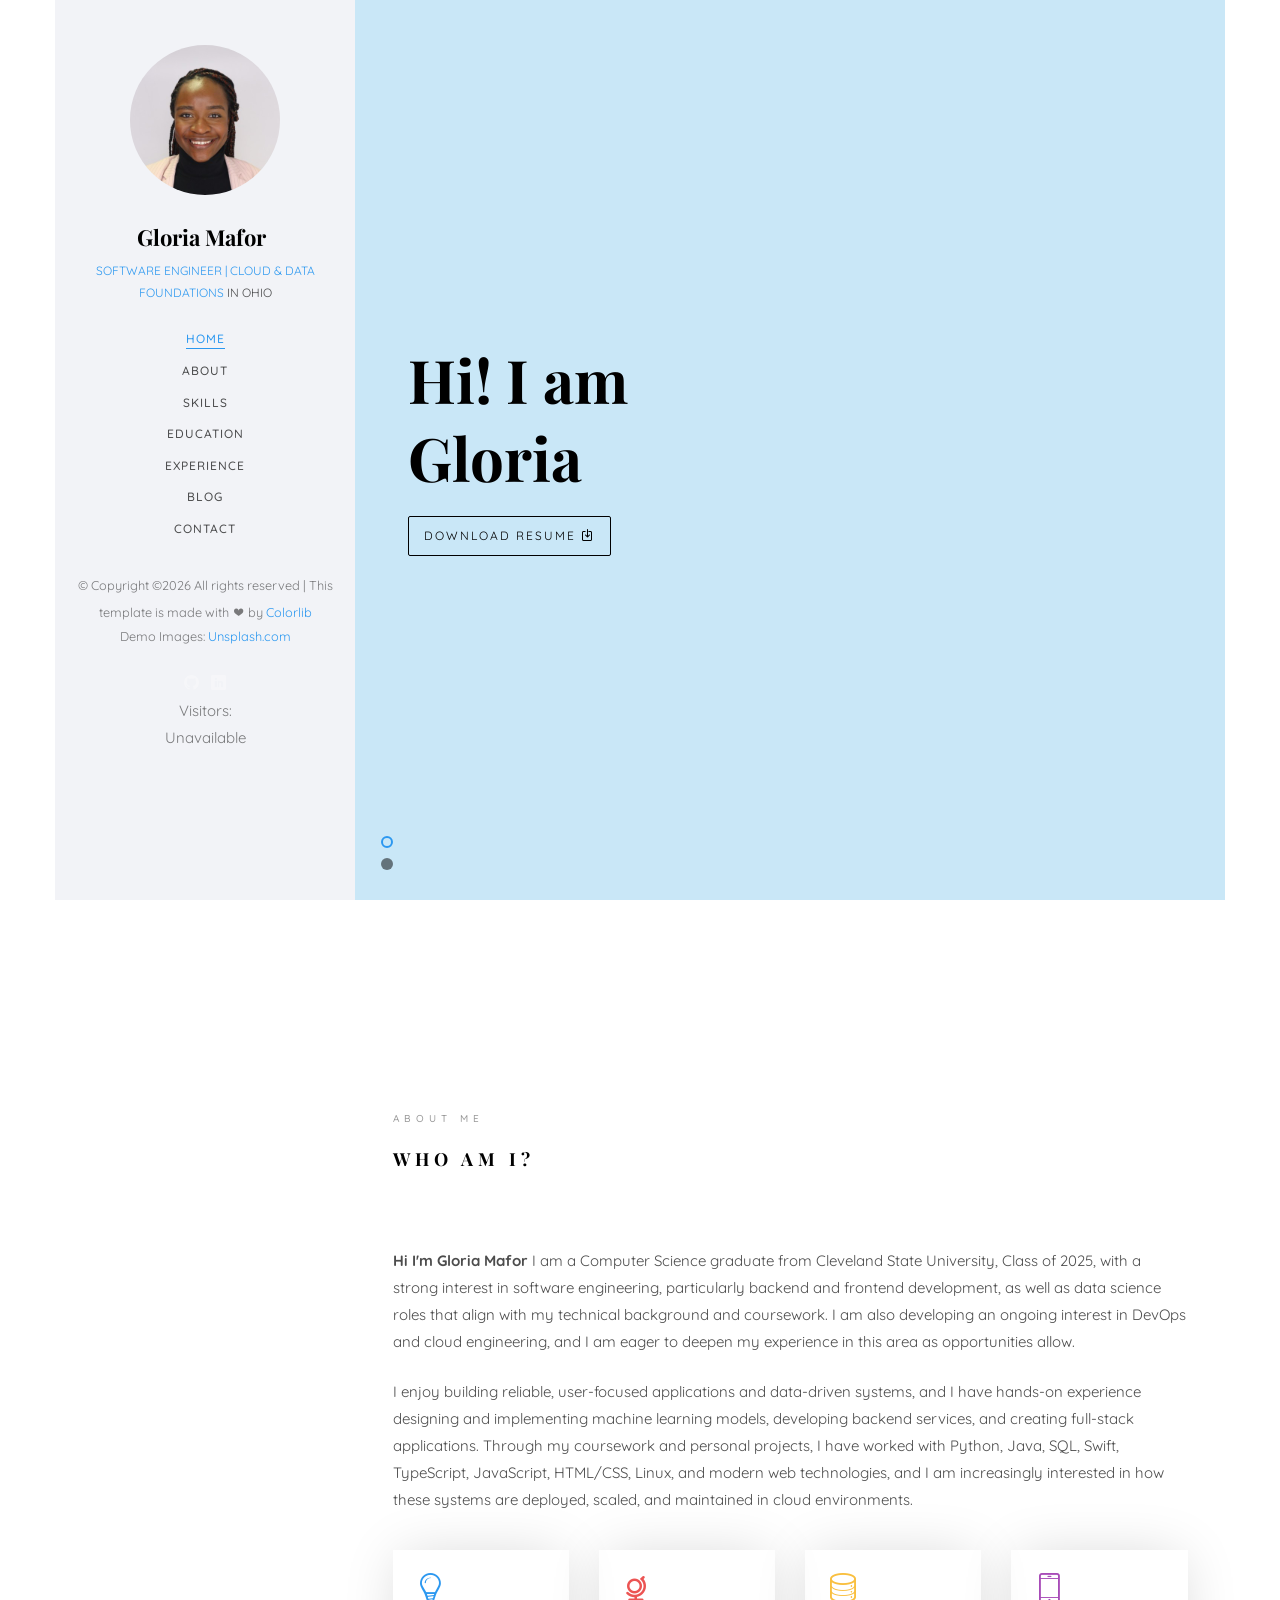
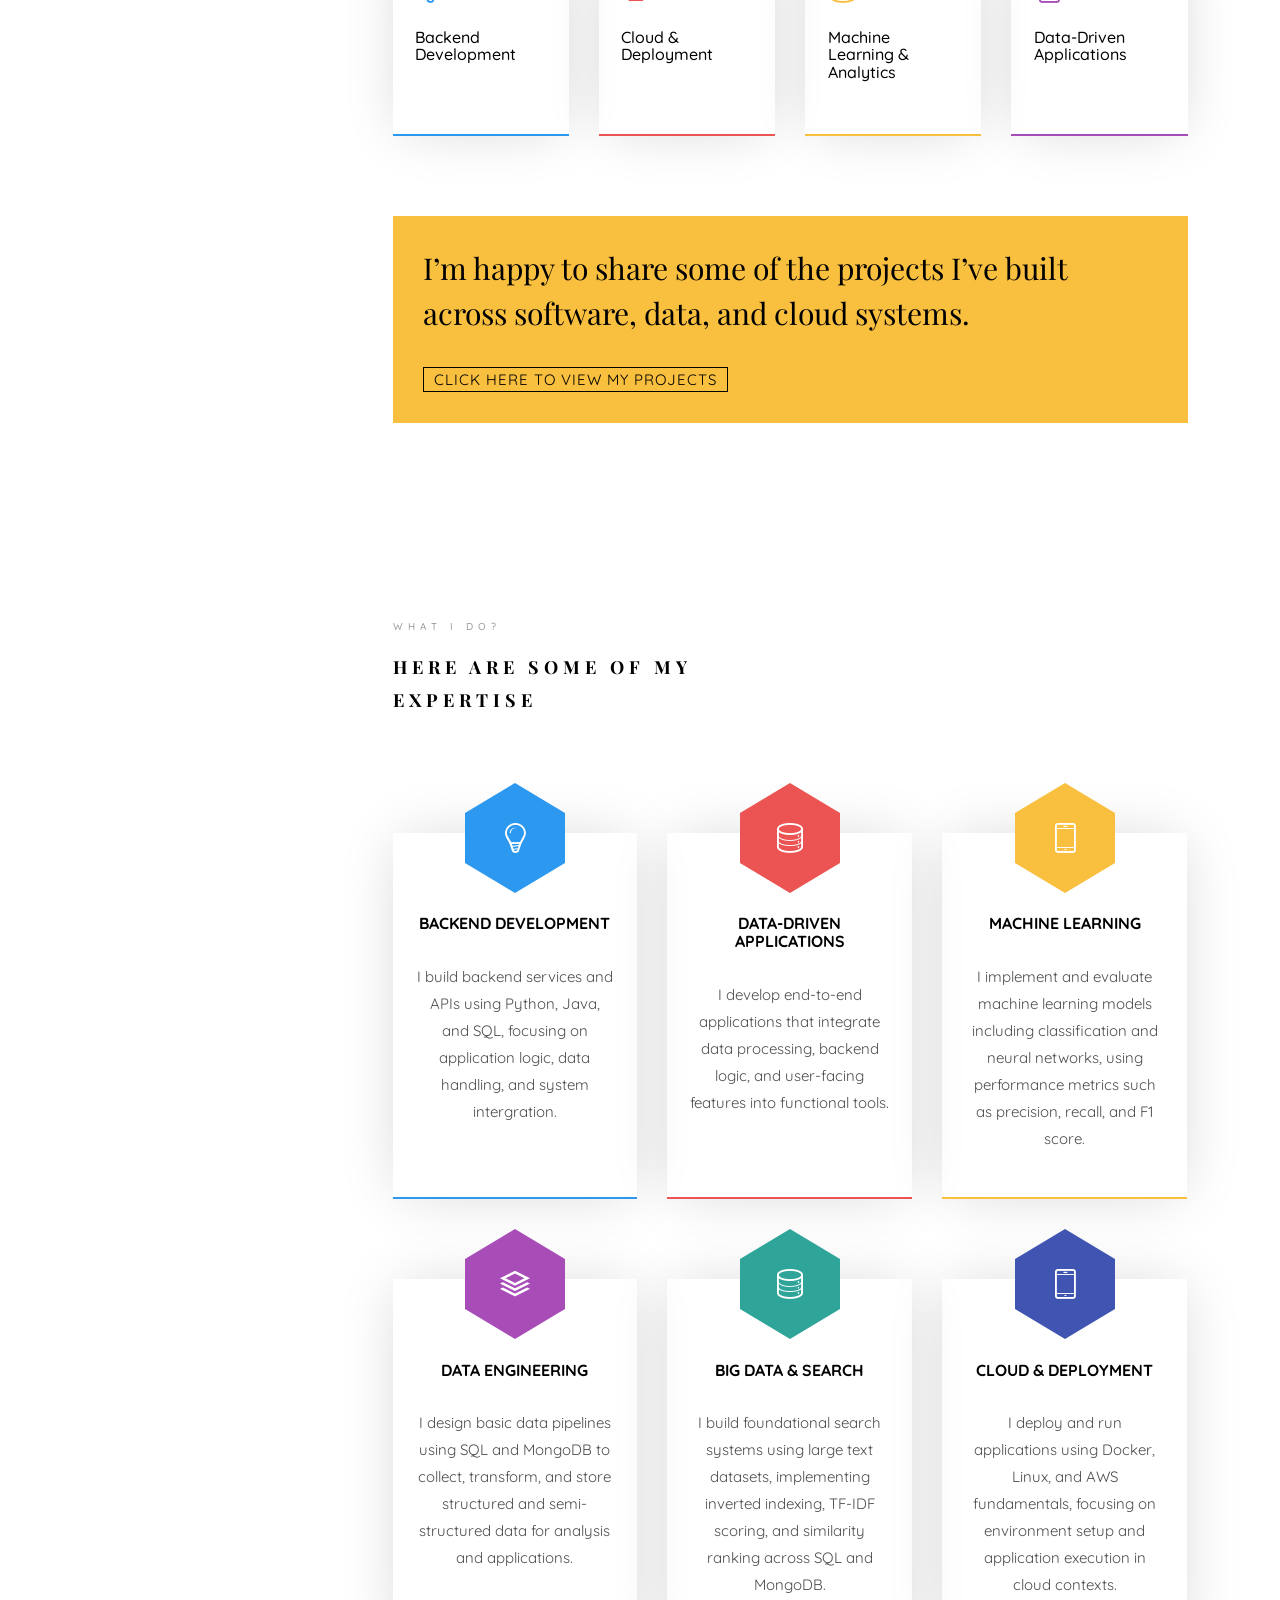
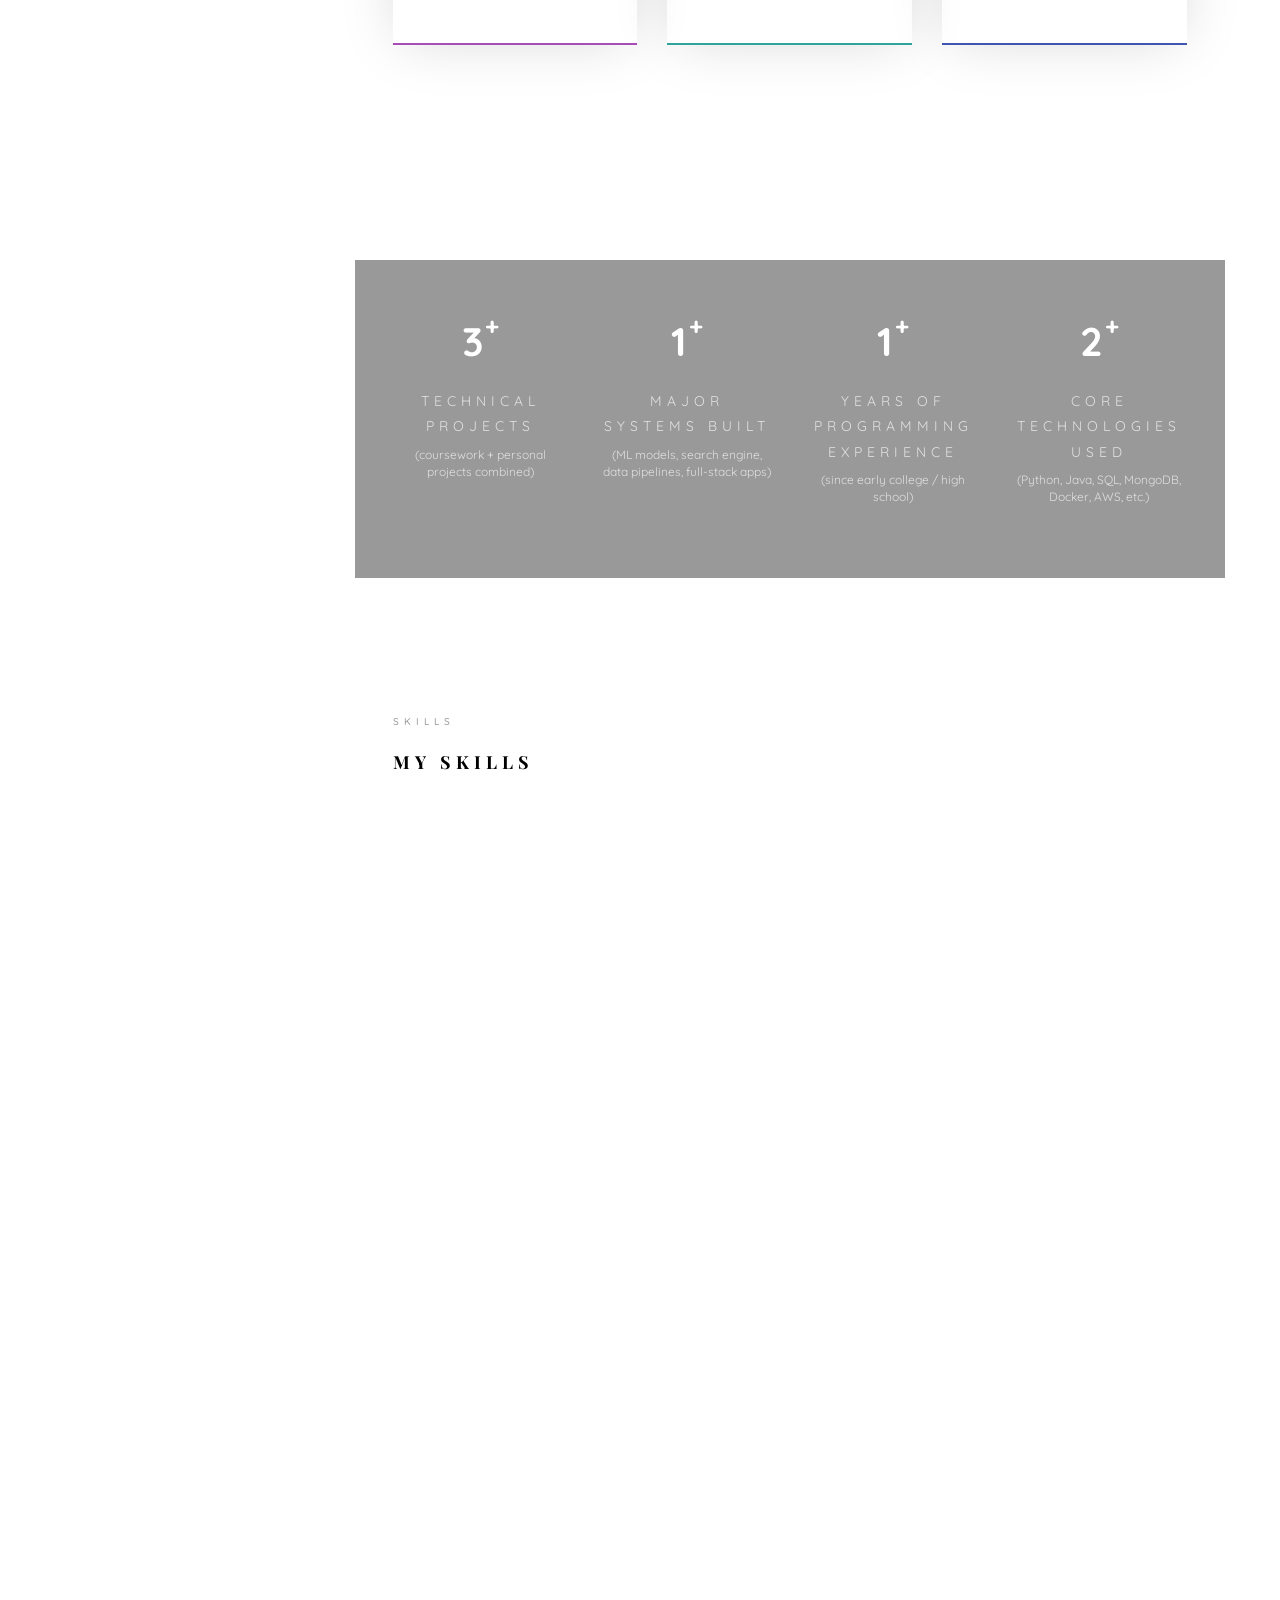
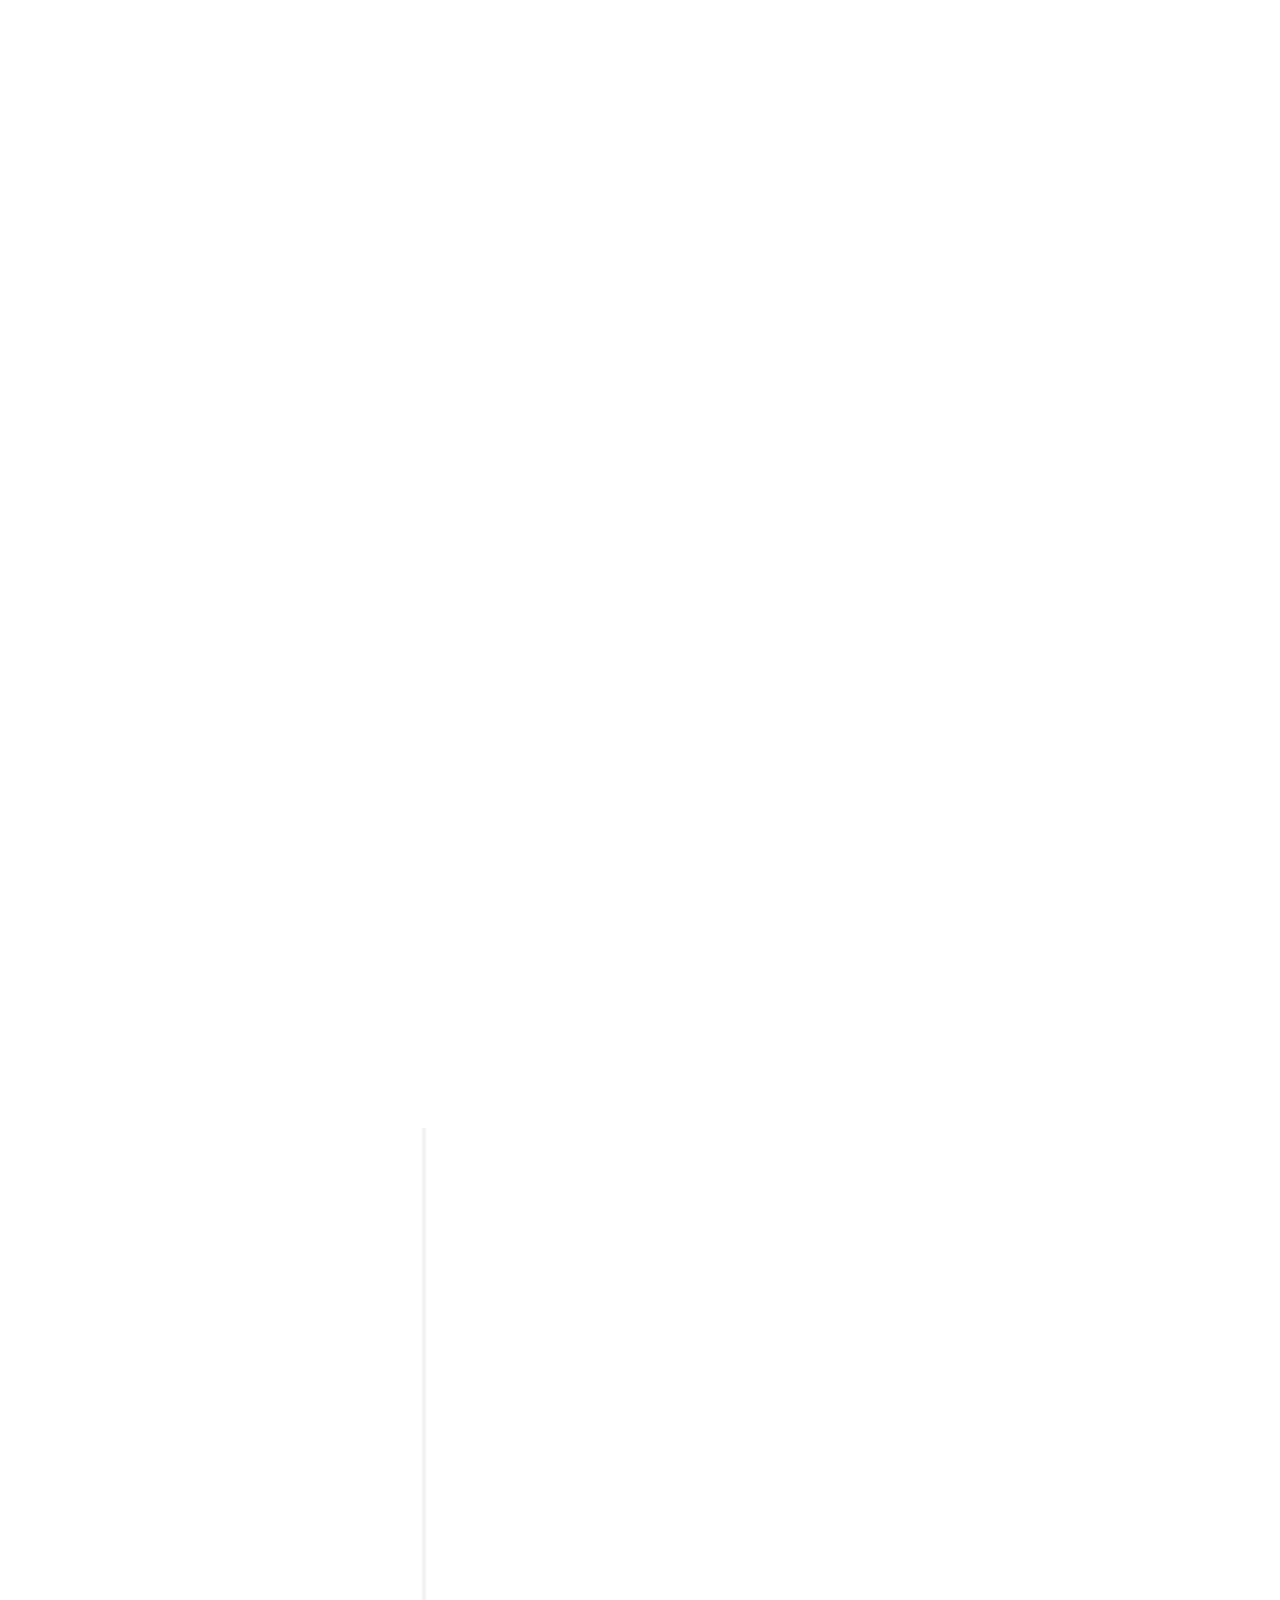
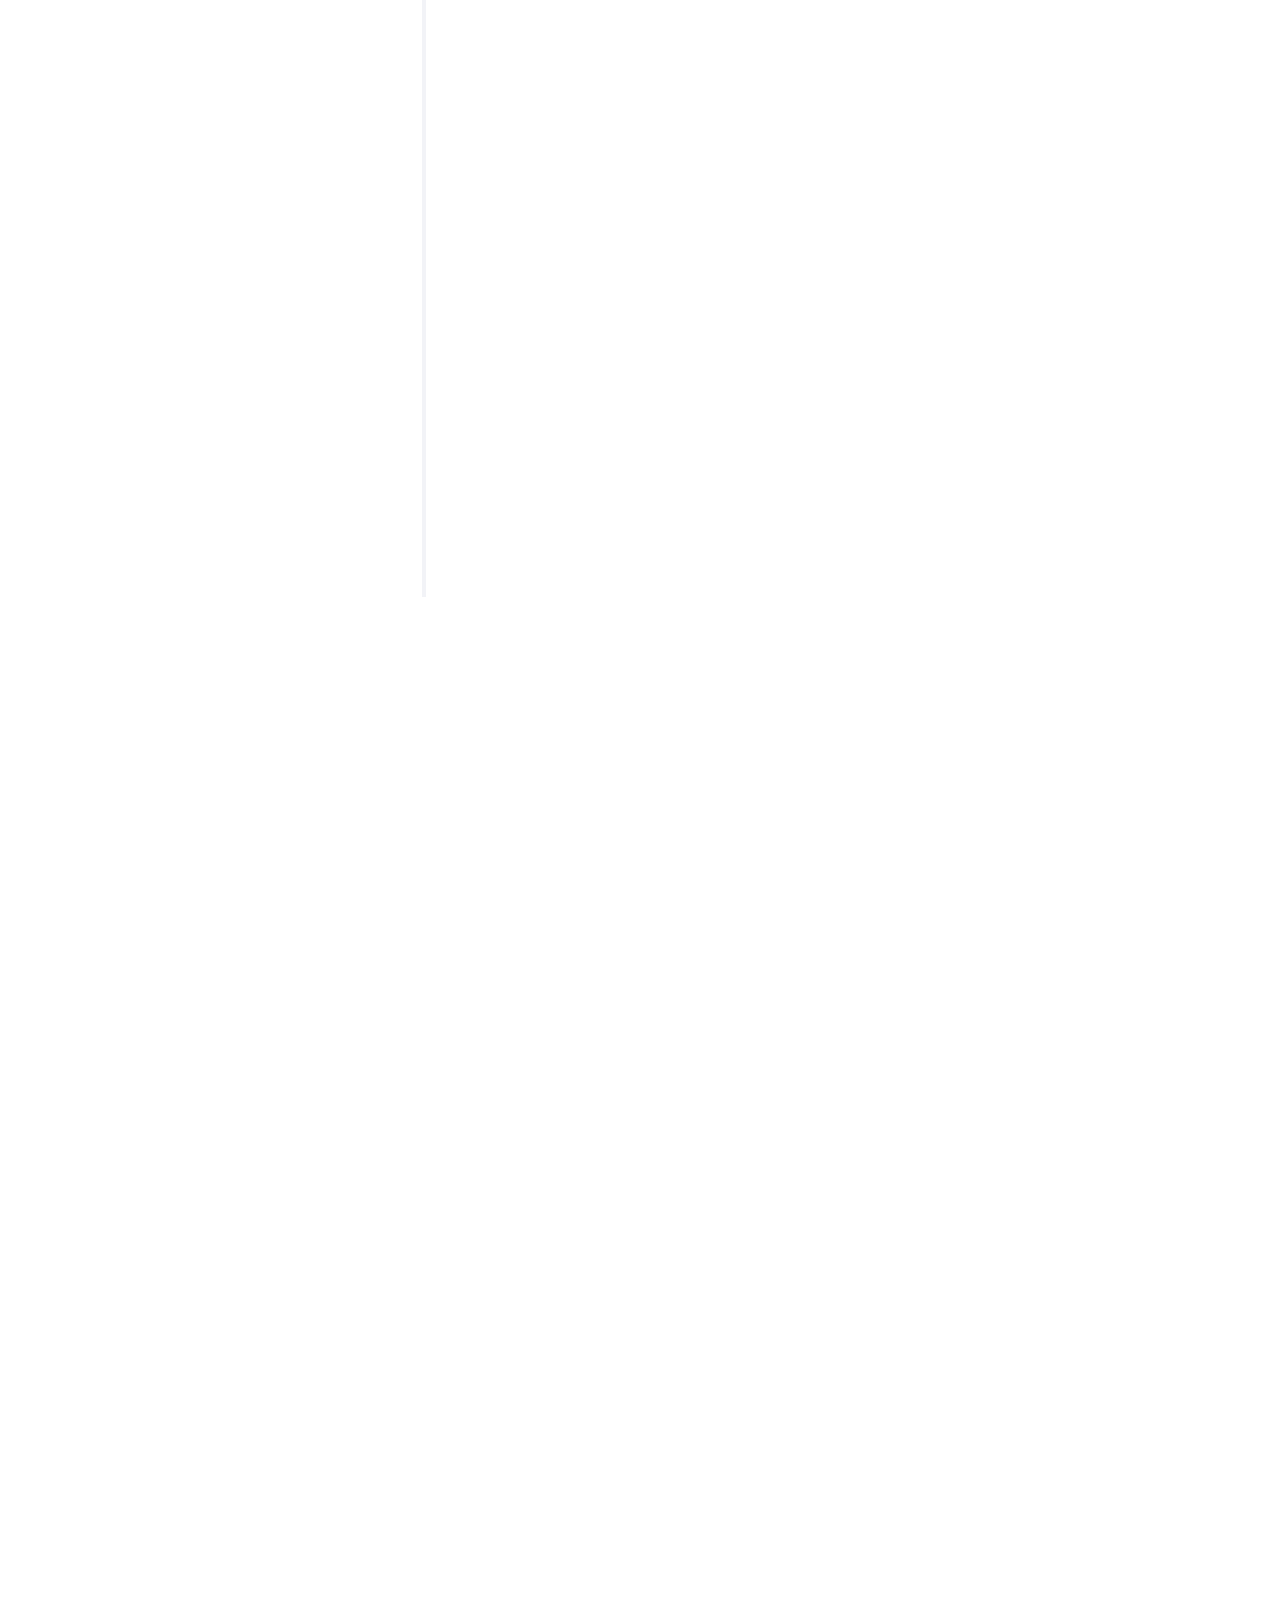
==== commit 2b996174: "added Iac to connect the backend visitor lamdba function to connect to the frontend" ====
--- a/index.html
+++ b/index.html
@@ -87,7 +87,7 @@
 
                 <p> Visitors: <span id="visitor-count"> </span></p>
                 <script>
-                    fetch(" https://43ttskdu5m.execute-api.us-east-2.amazonaws.com/count")
+                    fetch("https://43ttskdu5m.execute-api.us-east-2.amazonaws.com/count")
                         .then(response => response.json())
                         .then(data => {
                             document.getElementById("visitor-count").textContent = data.views;
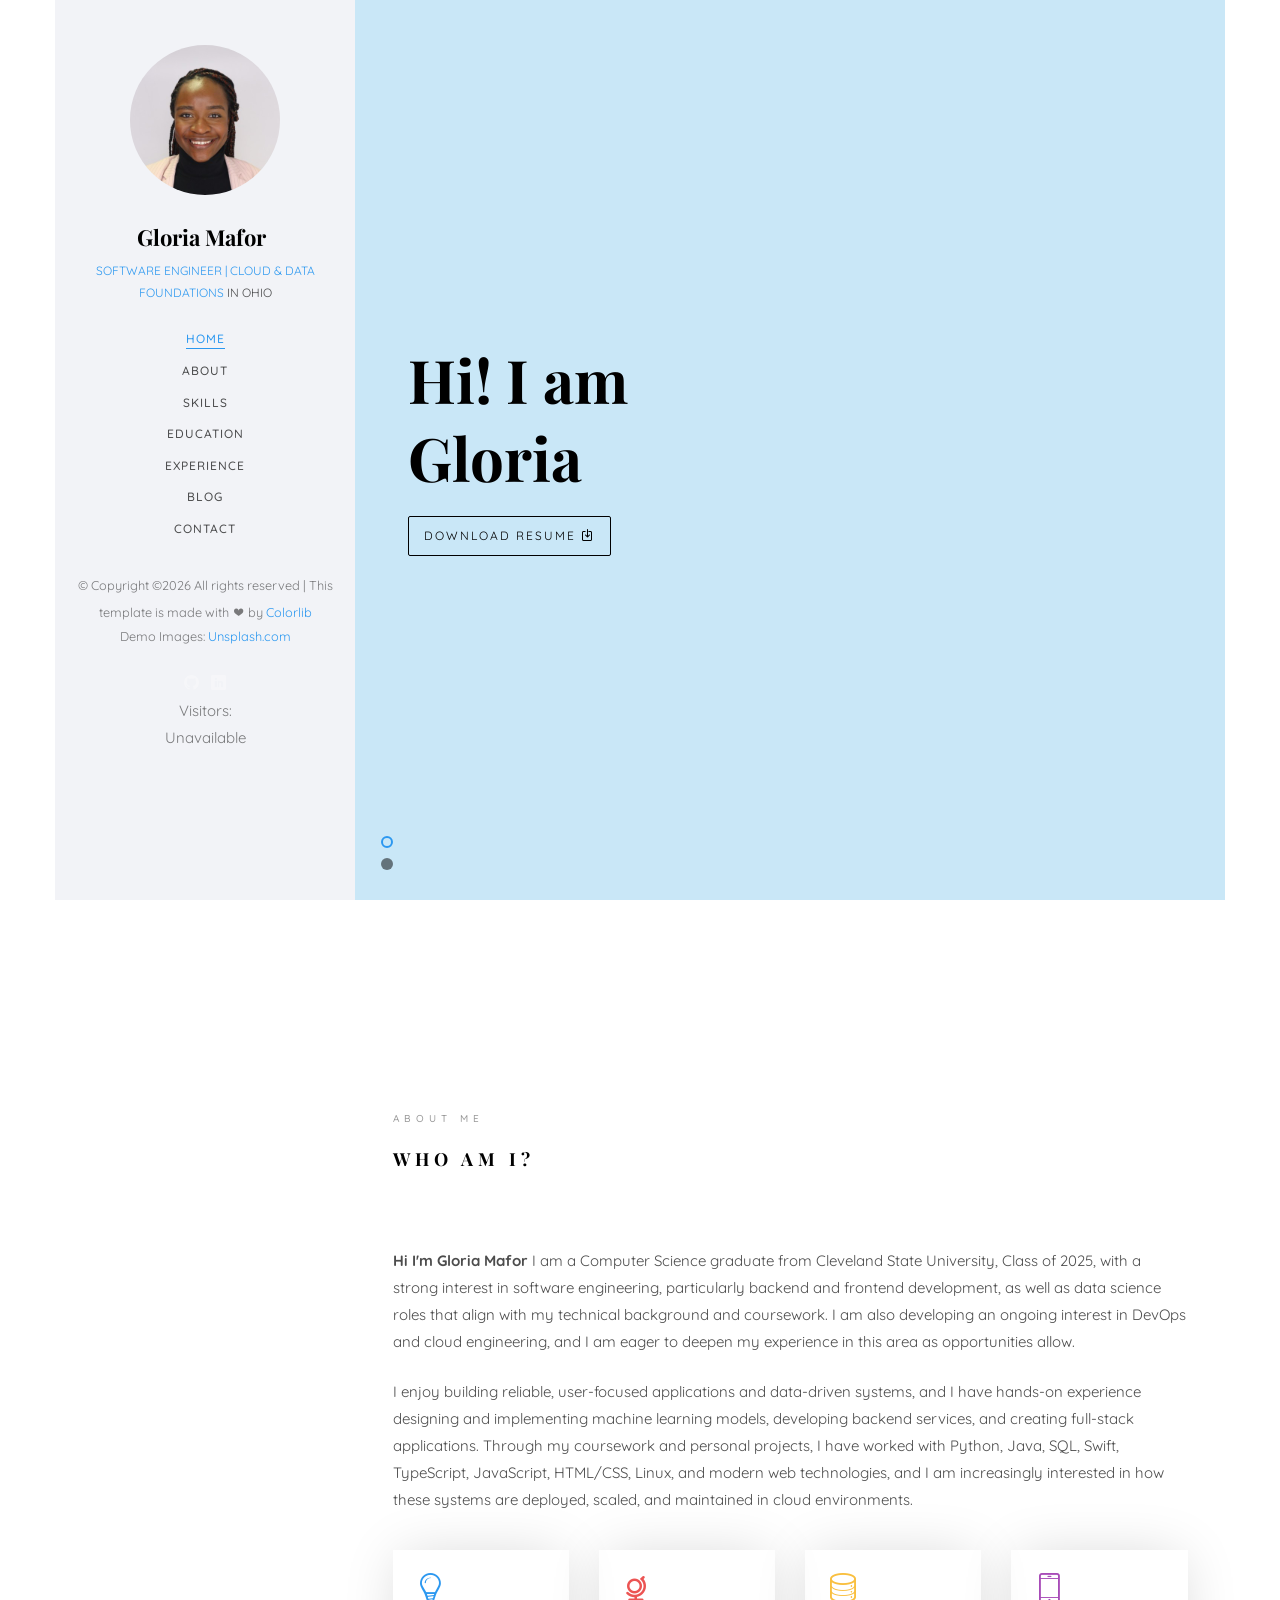
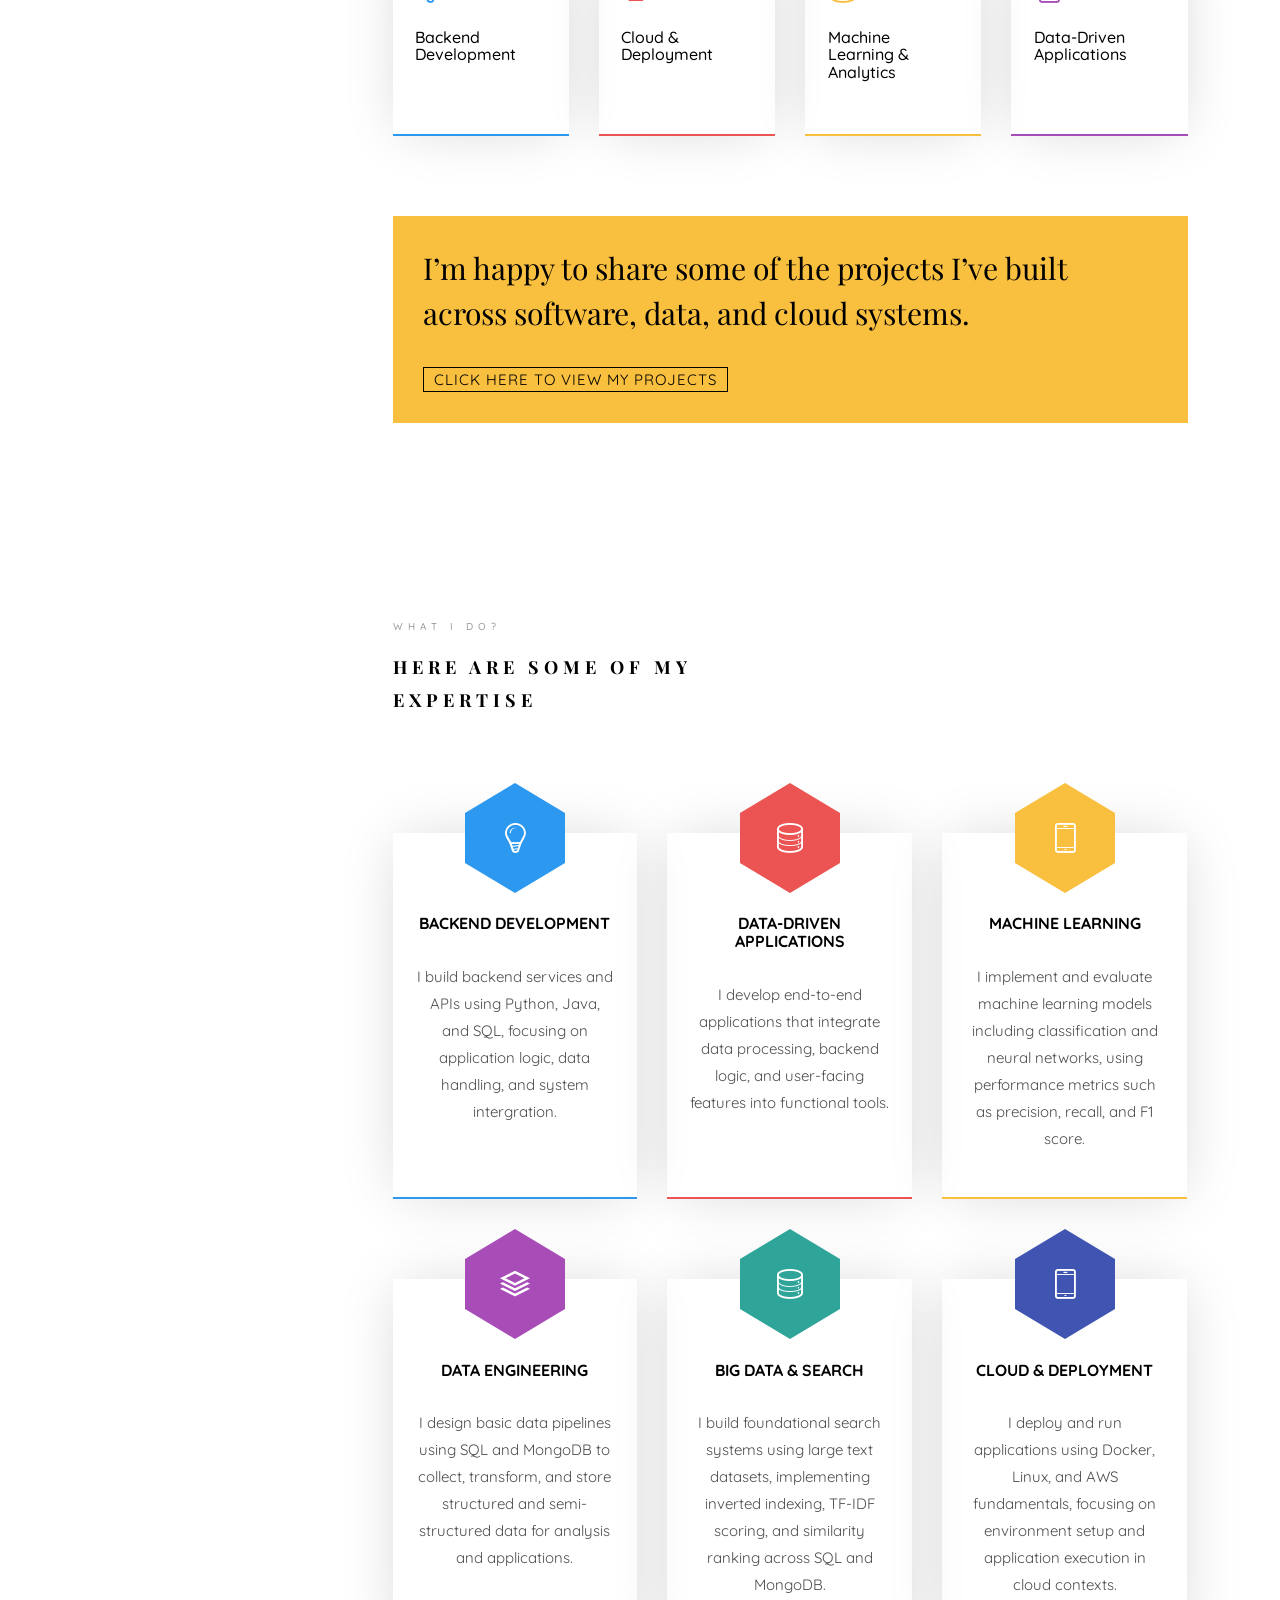
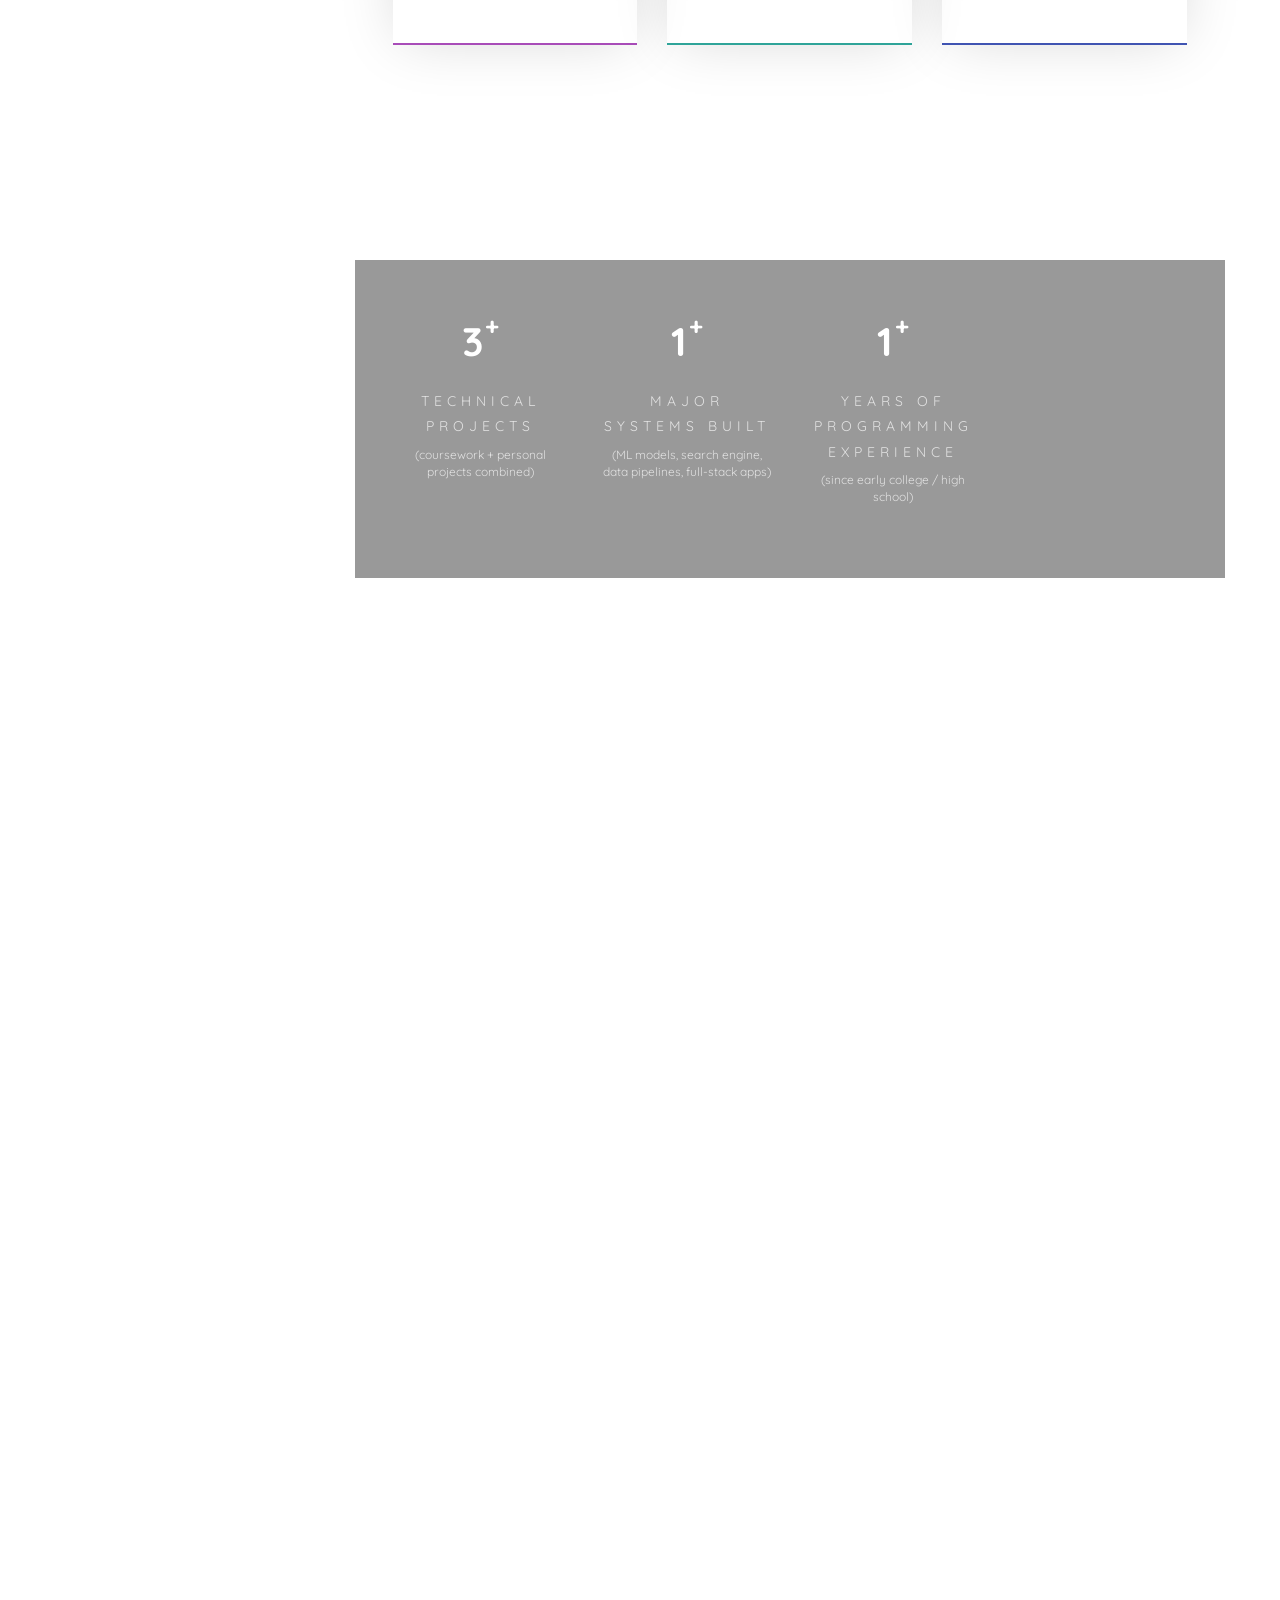
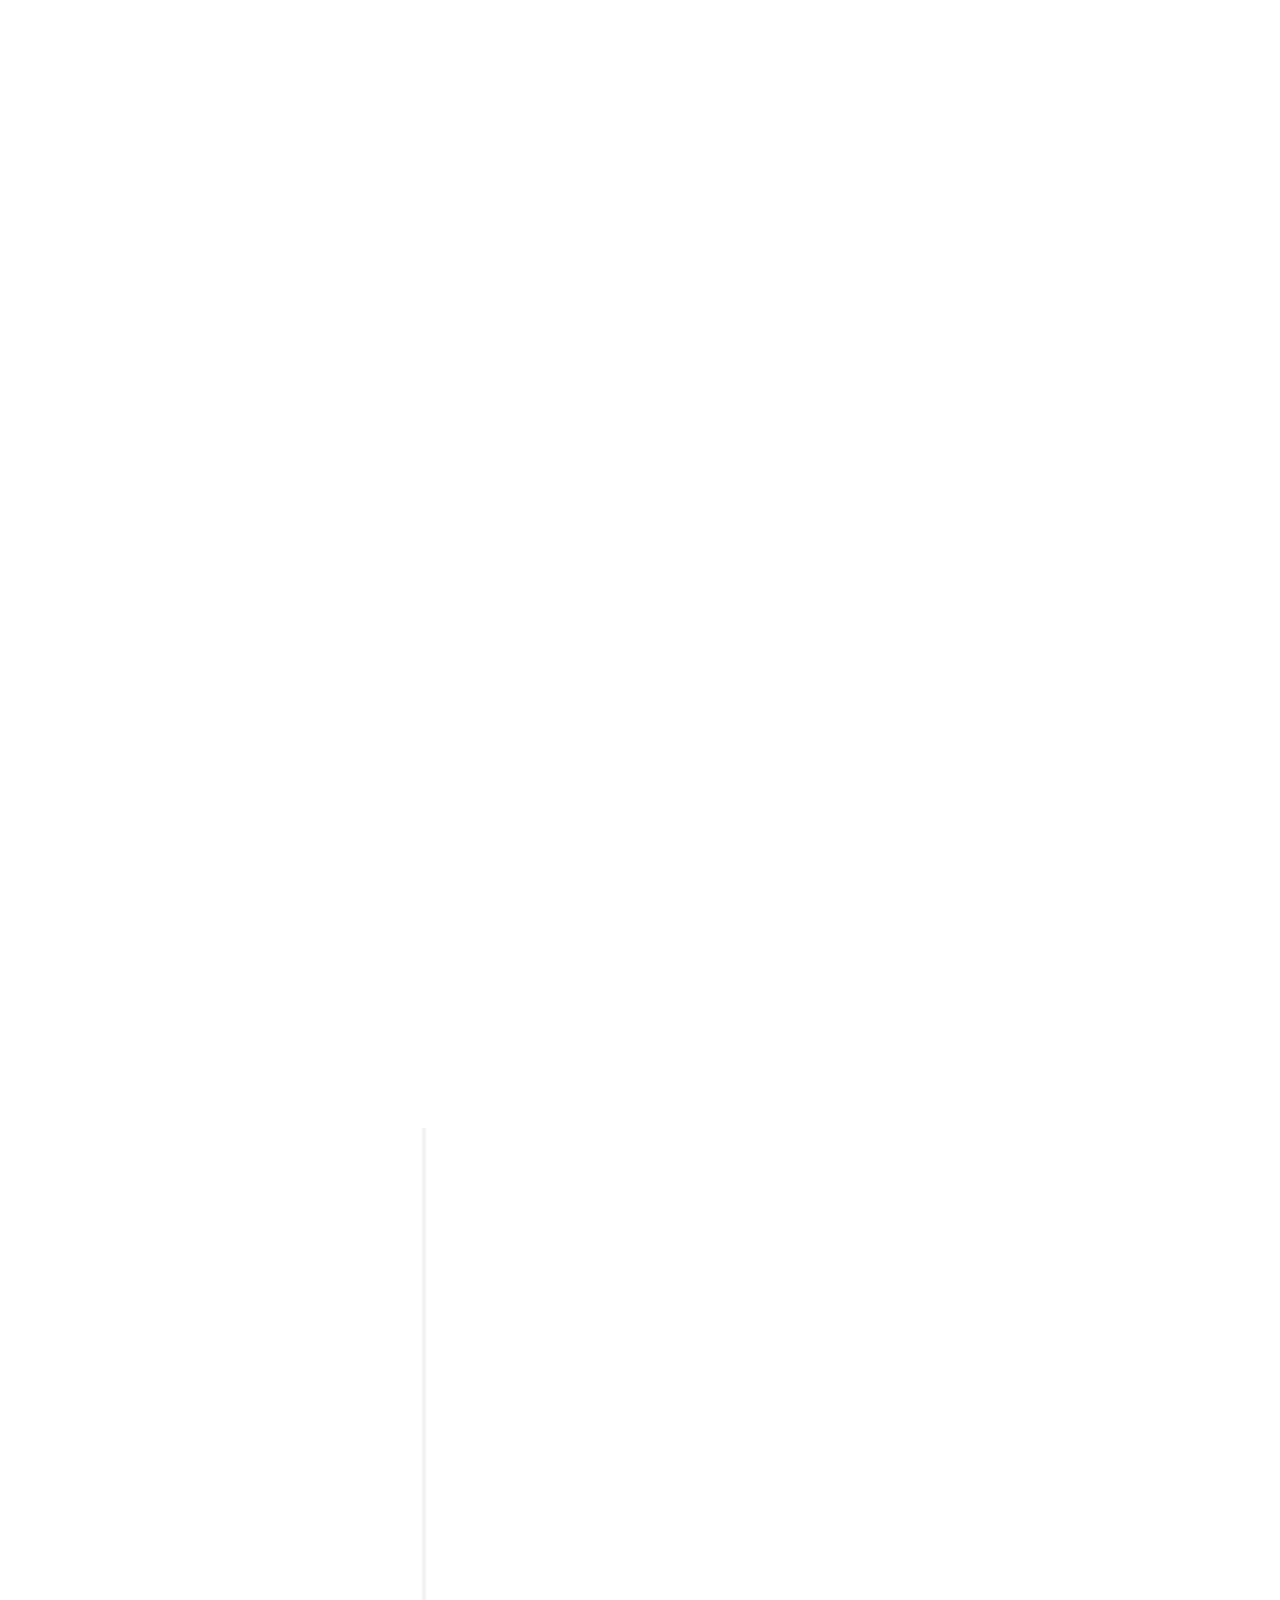
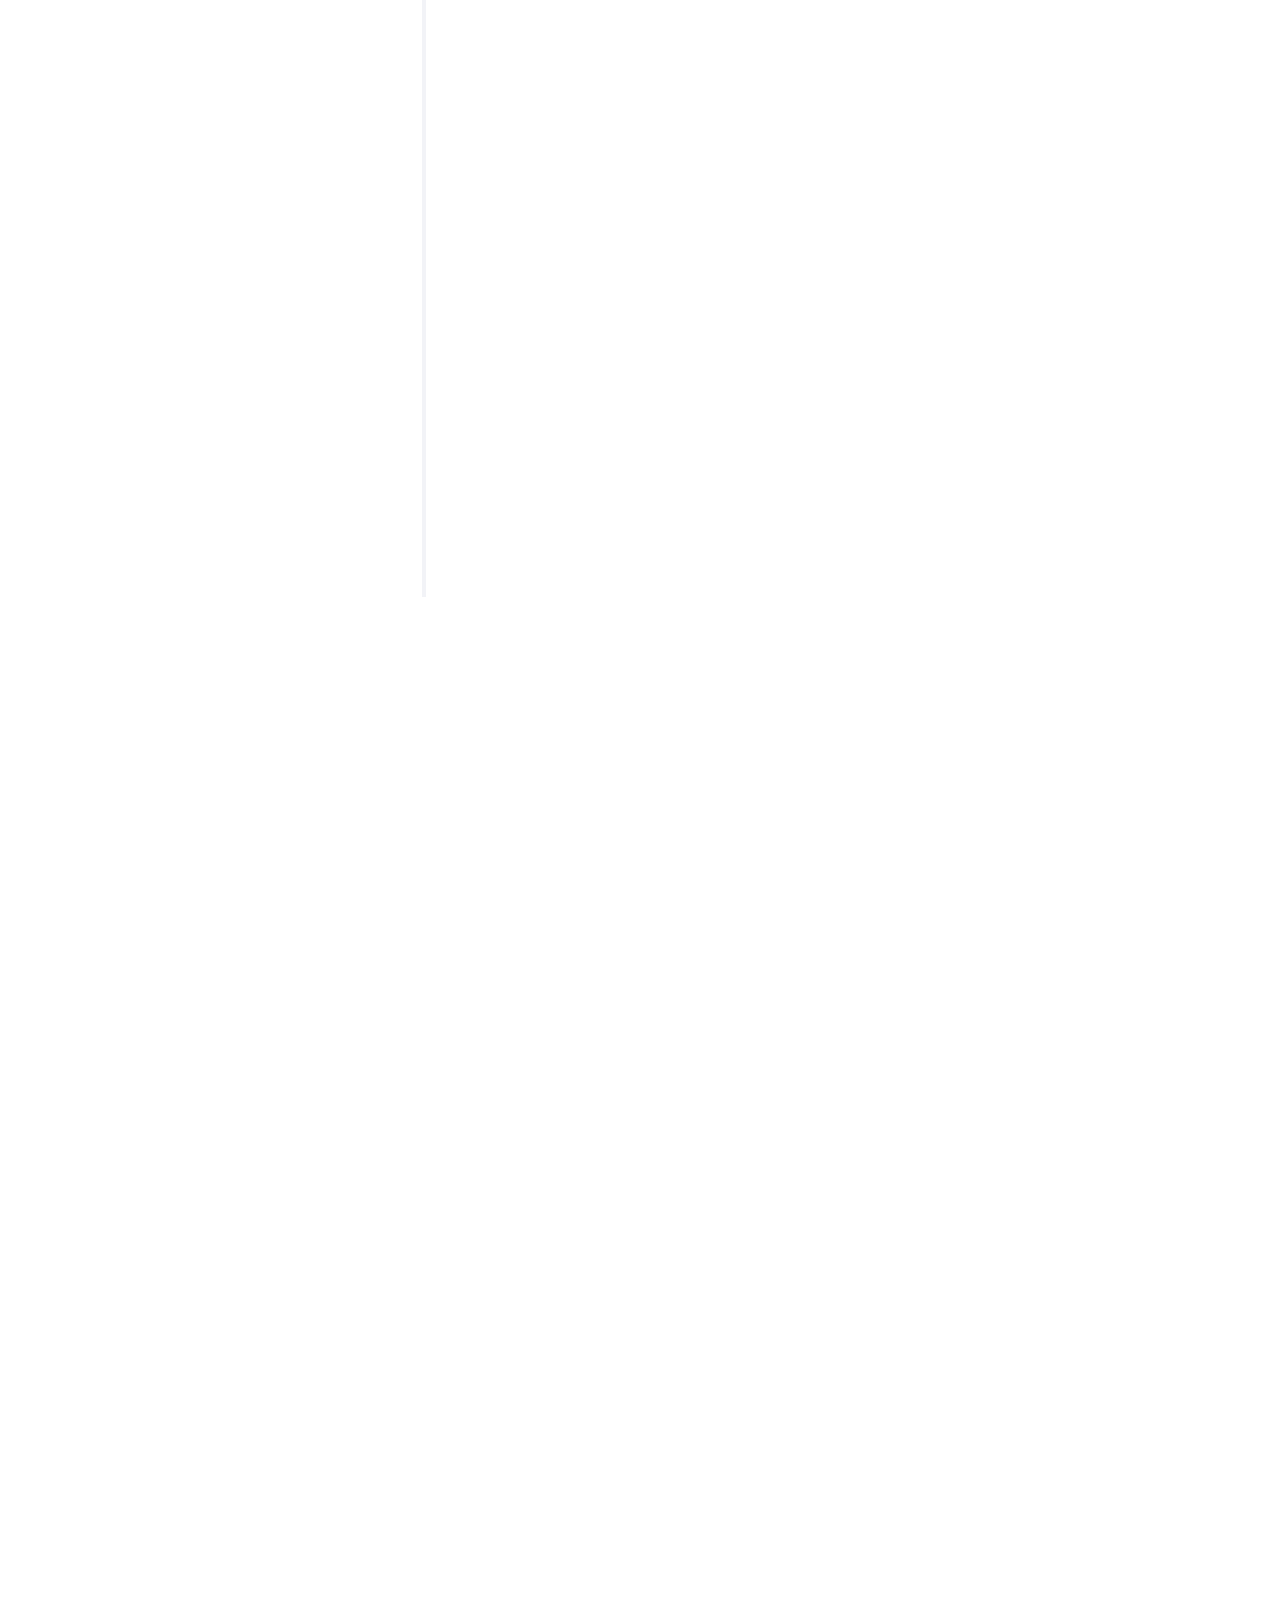
==== commit 53208732: "new changes" ====
--- a/index.html
+++ b/index.html
@@ -90,7 +90,7 @@
                     fetch("https://43ttskdu5m.execute-api.us-east-2.amazonaws.com/count")
                         .then(response => response.json())
                         .then(data => {
-                            document.getElementById("visitor-count").textContent = data.views;
+                            document.getElementById("visitor-count").innerText = data.views;
                         })
                         .catch(error => {
                             console.error("Error fetching visitor count:", error);
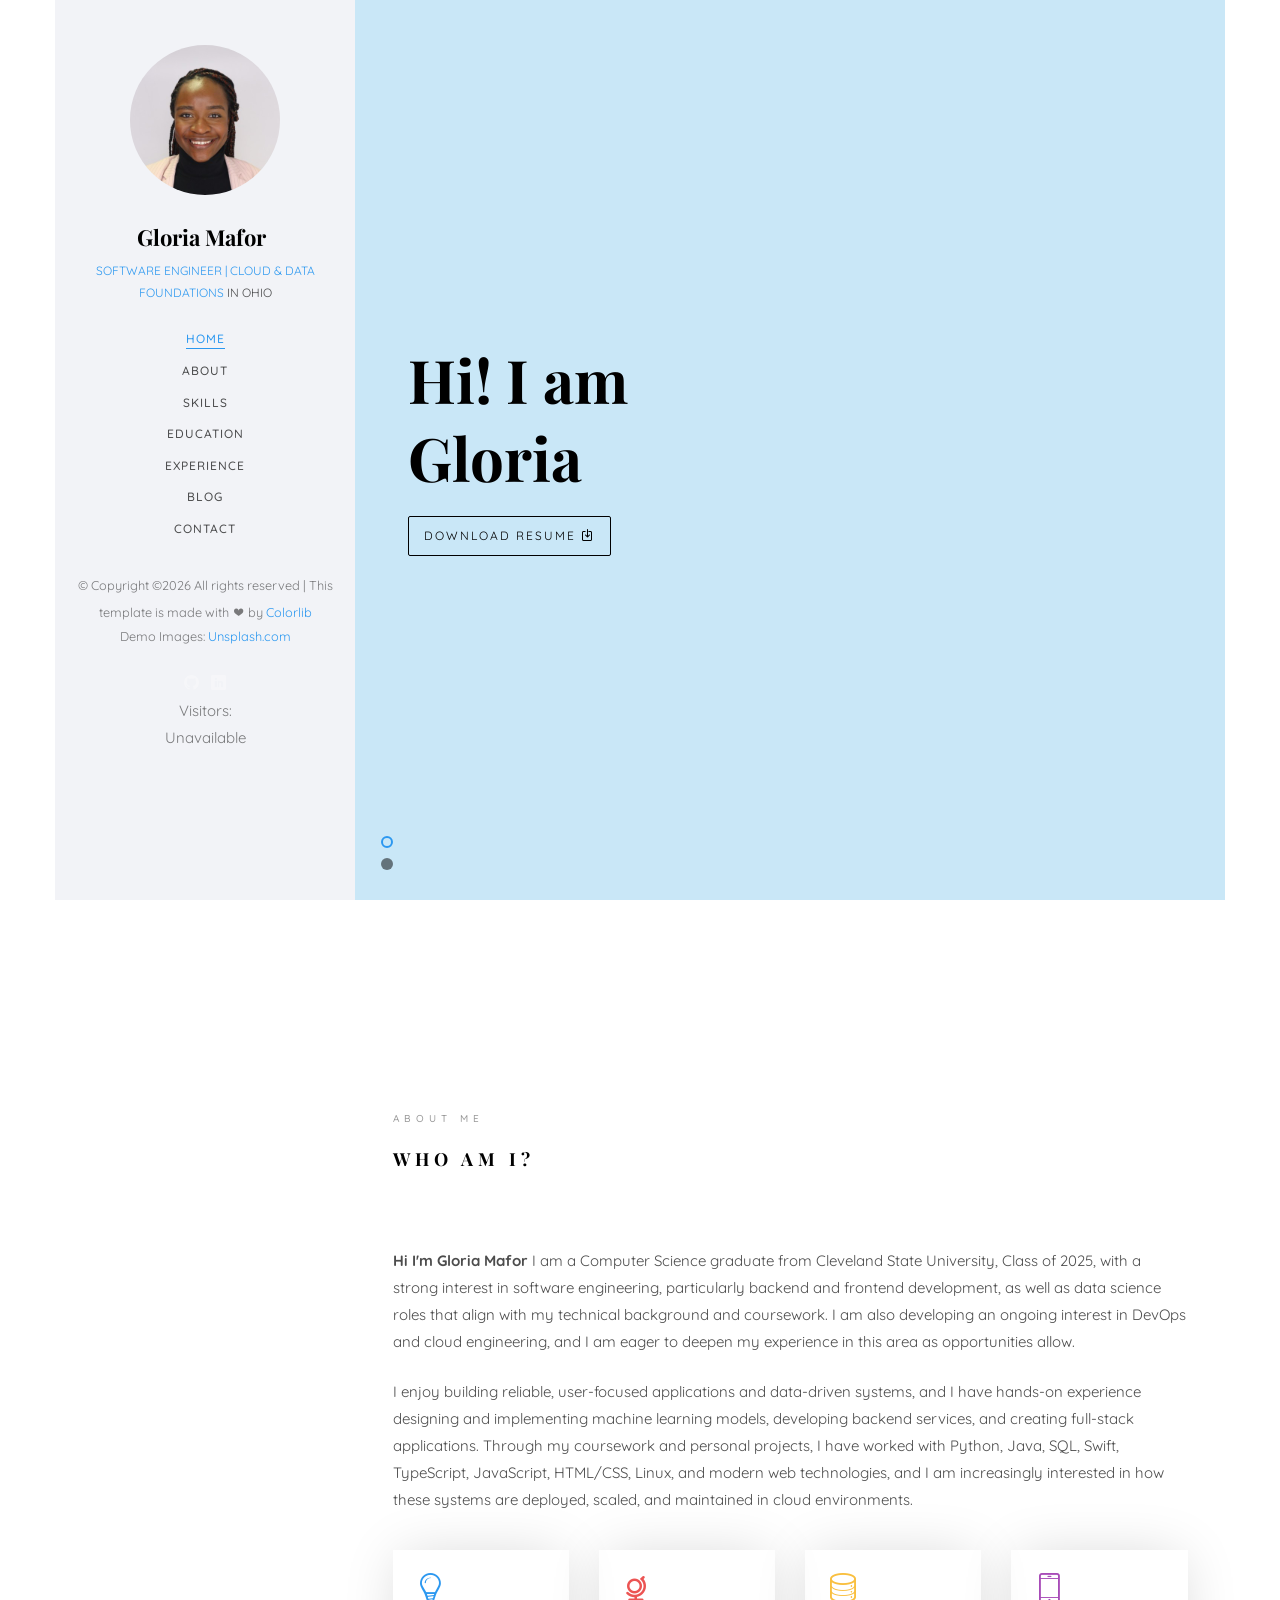
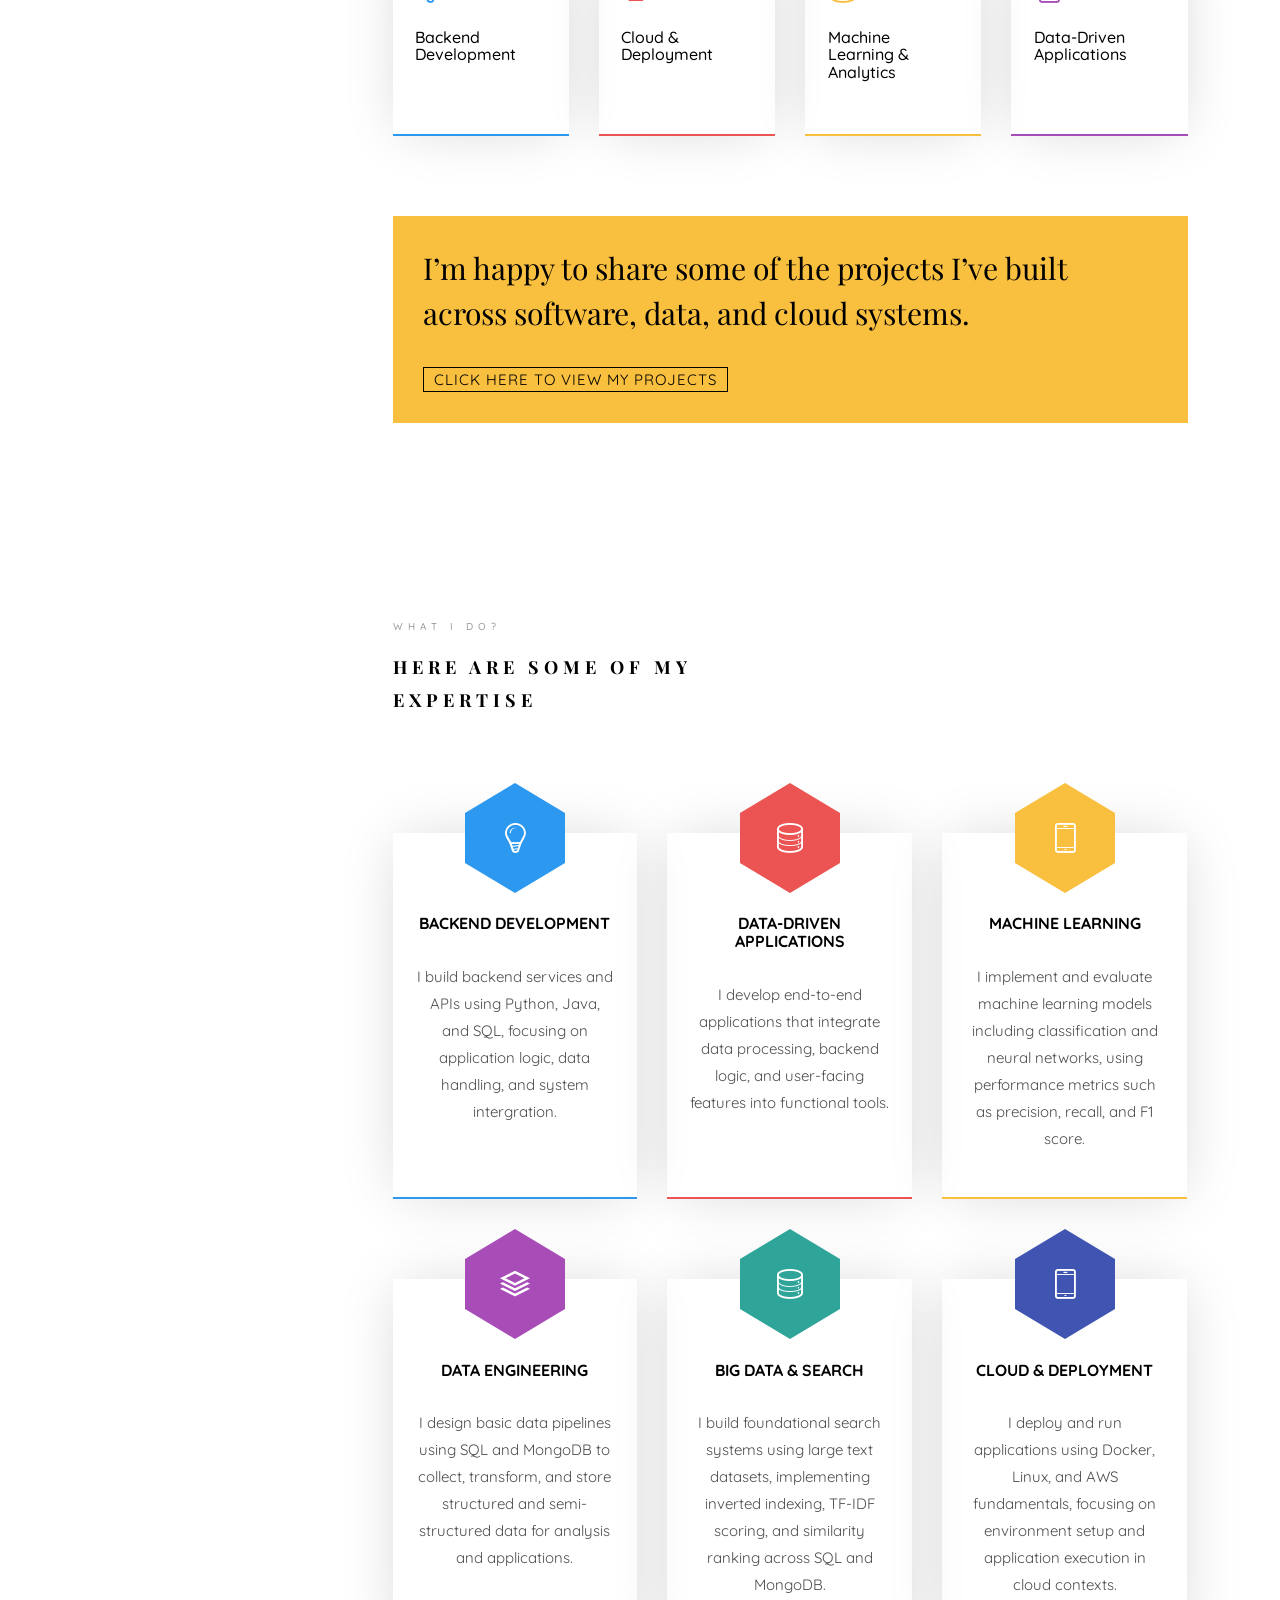
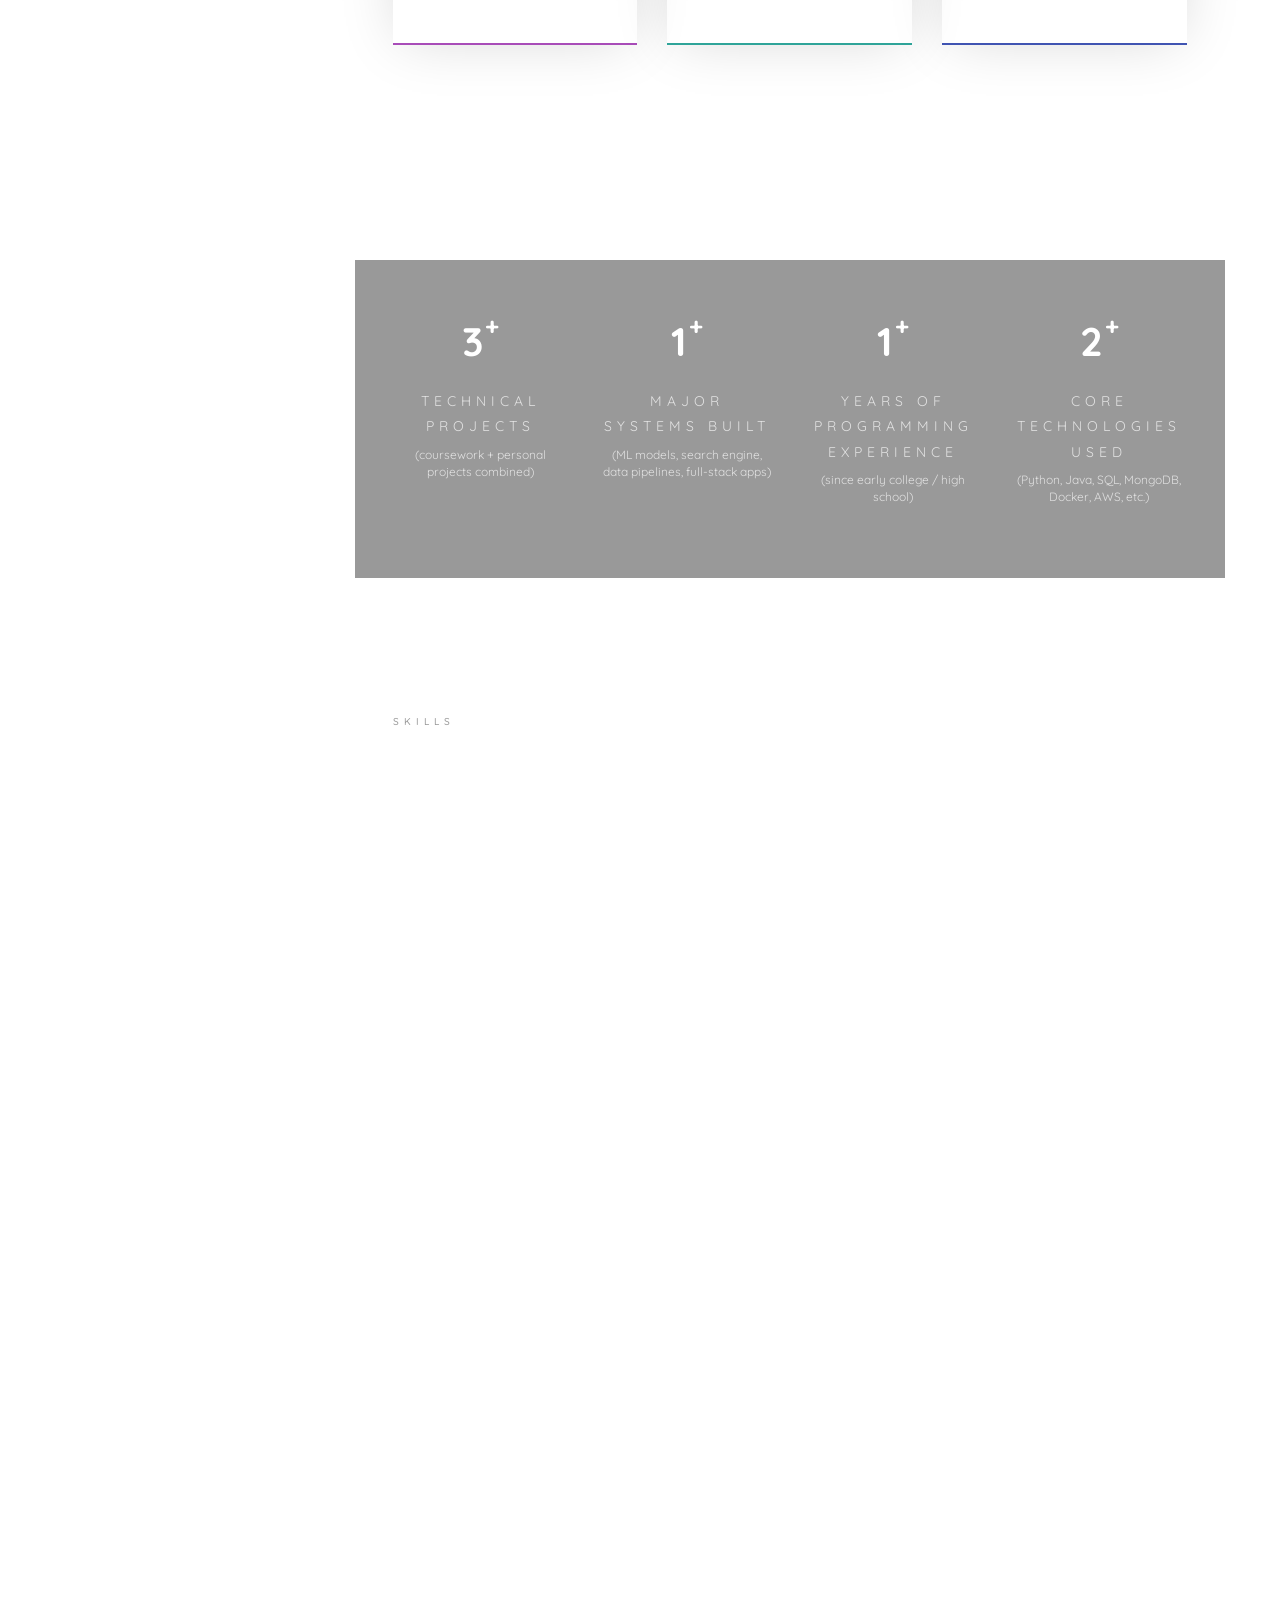
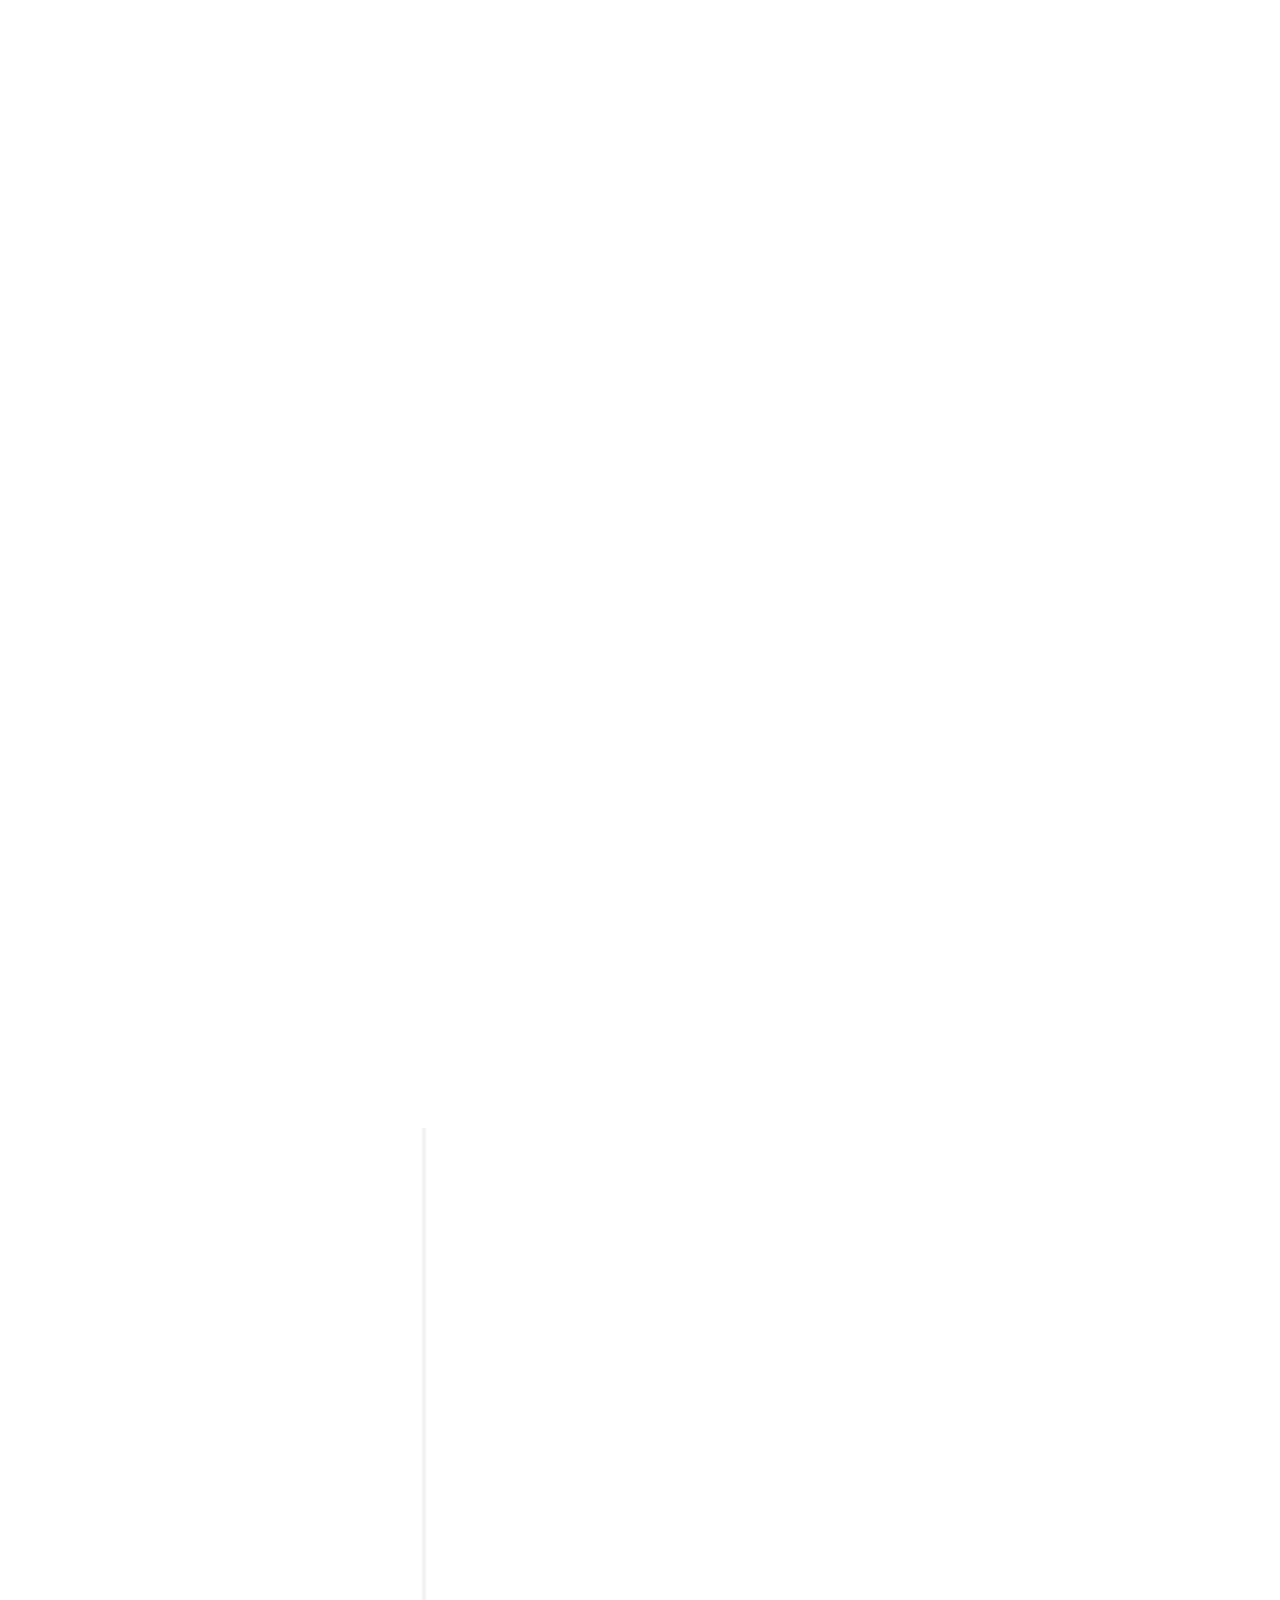
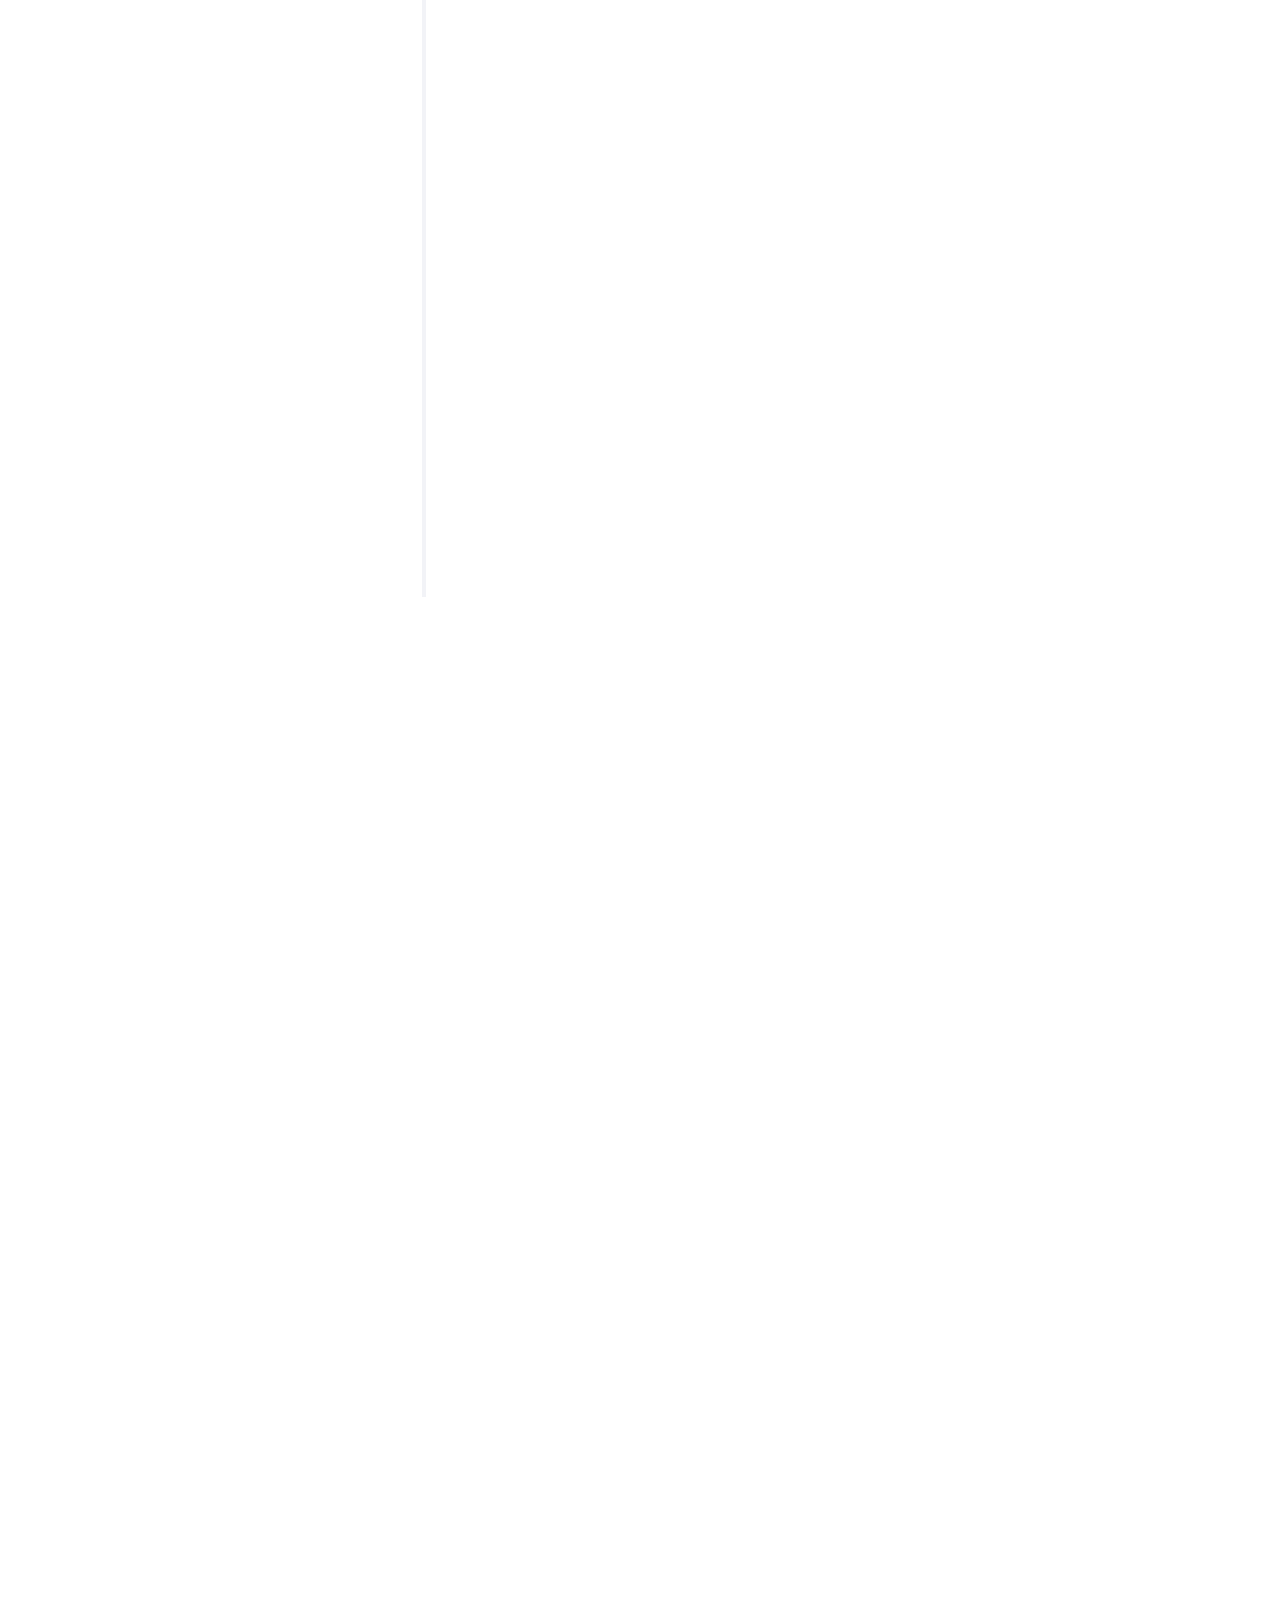
==== commit 0af3914c: "test trial" ====
--- a/index.html
+++ b/index.html
@@ -128,7 +128,7 @@
 					   			<div class="col-md-6 col-md-offset-3 col-md-pull-3 col-sm-12 col-xs-12 js-fullheight slider-text">
 					   				<div class="slider-text-inner">
 					   					<div class="desc">
-						   					<h1>I am Computer Science Graduate (Class of 2025)</h1>
+						   					<h1>Gandhi Esack - I am Computer Science Graduate (Class of 2025)</h1>
 												<!--<h2>100% html5 bootstrap templates Made by <a href="https://colorlib.com/" target="_blank">colorlib.com</a></h2>-->
 												<p><a class="btn btn-primary btn-learn" href="#about">View Portfolio <i class="icon-briefcase3"></i></a></p>
 											</div>
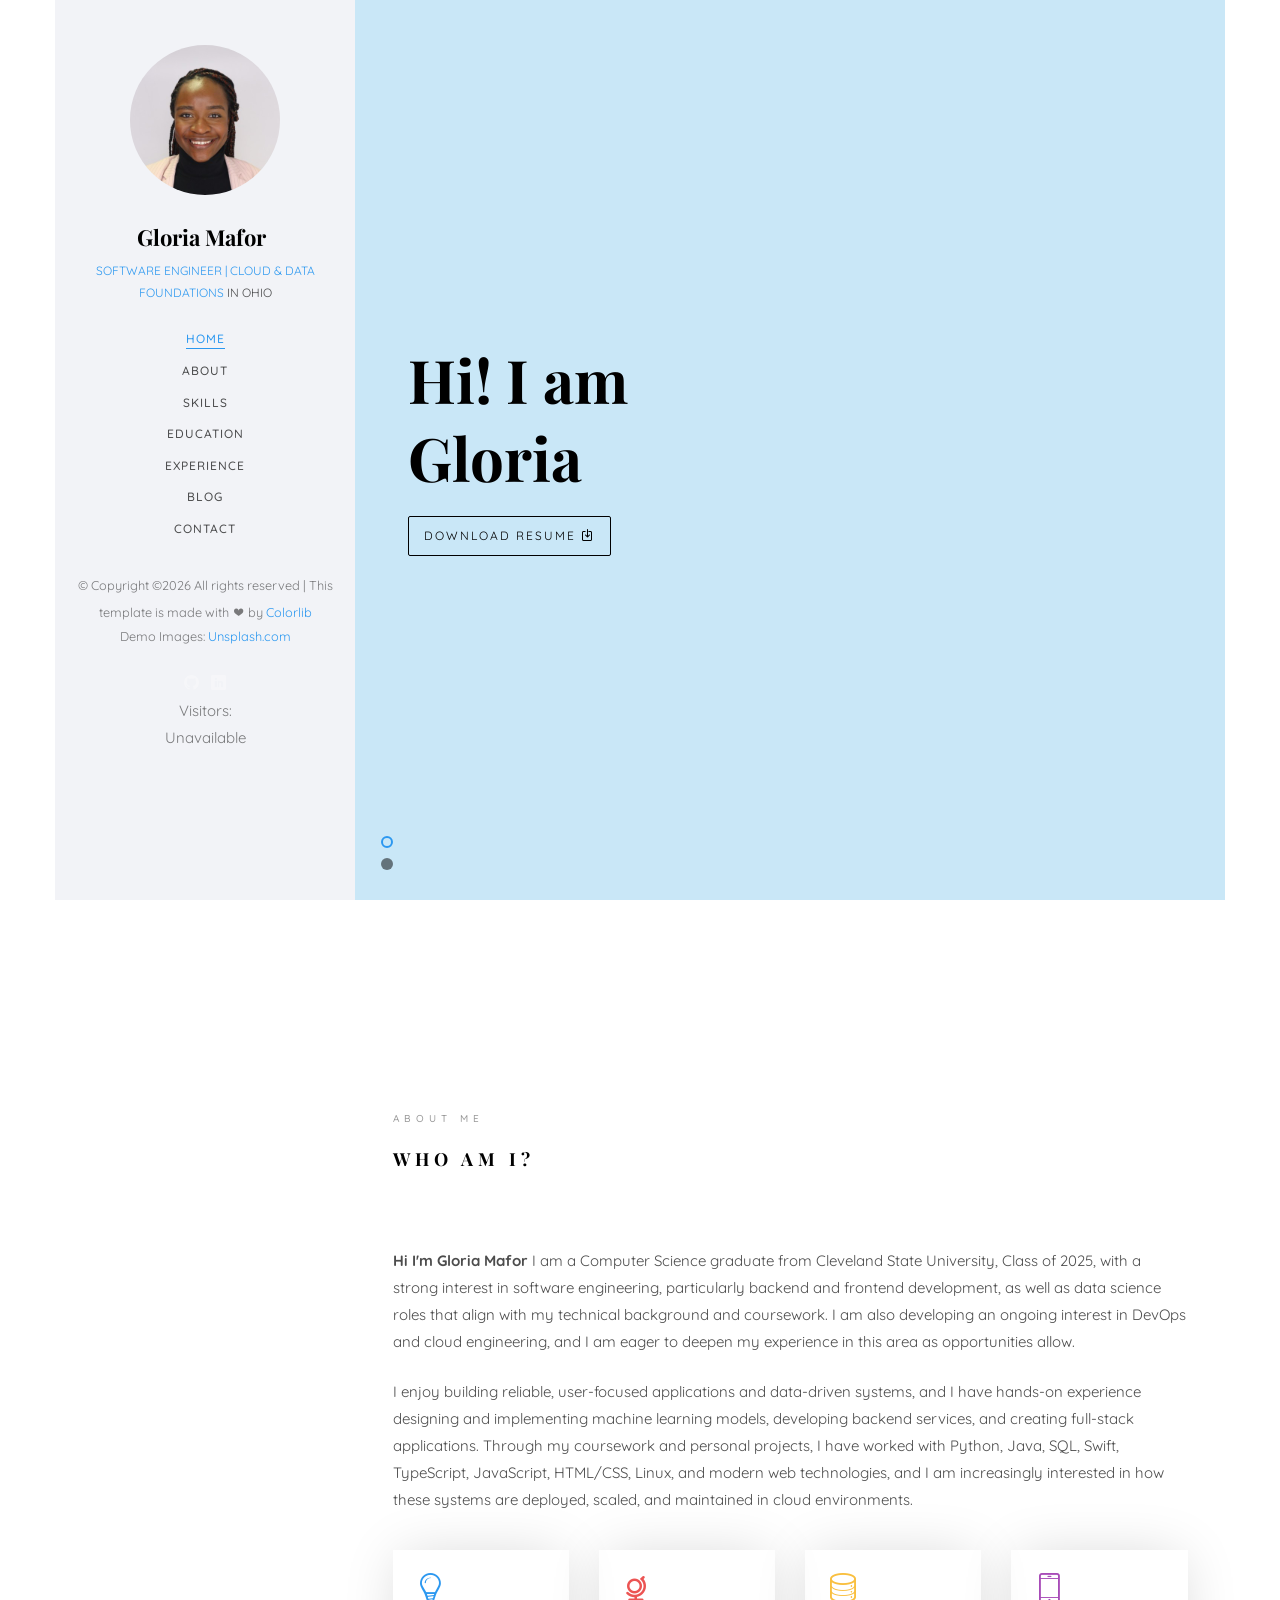
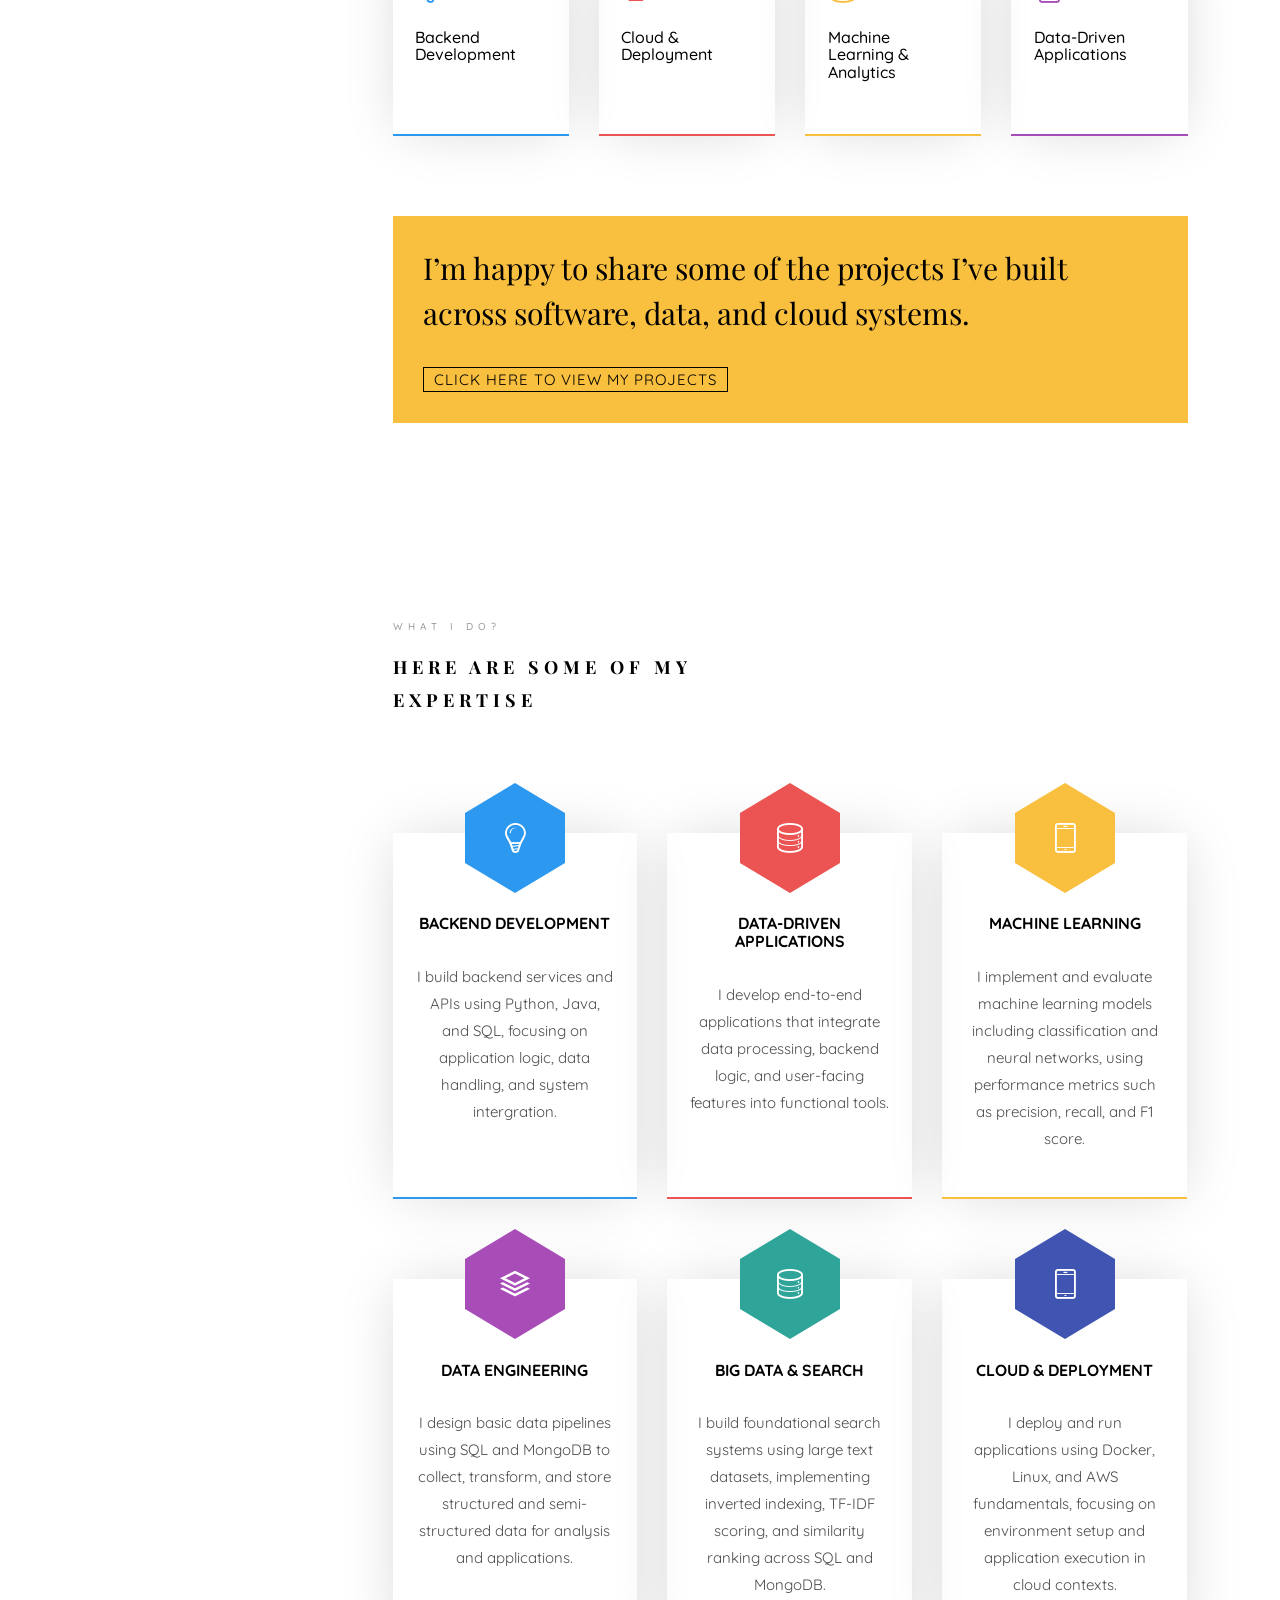
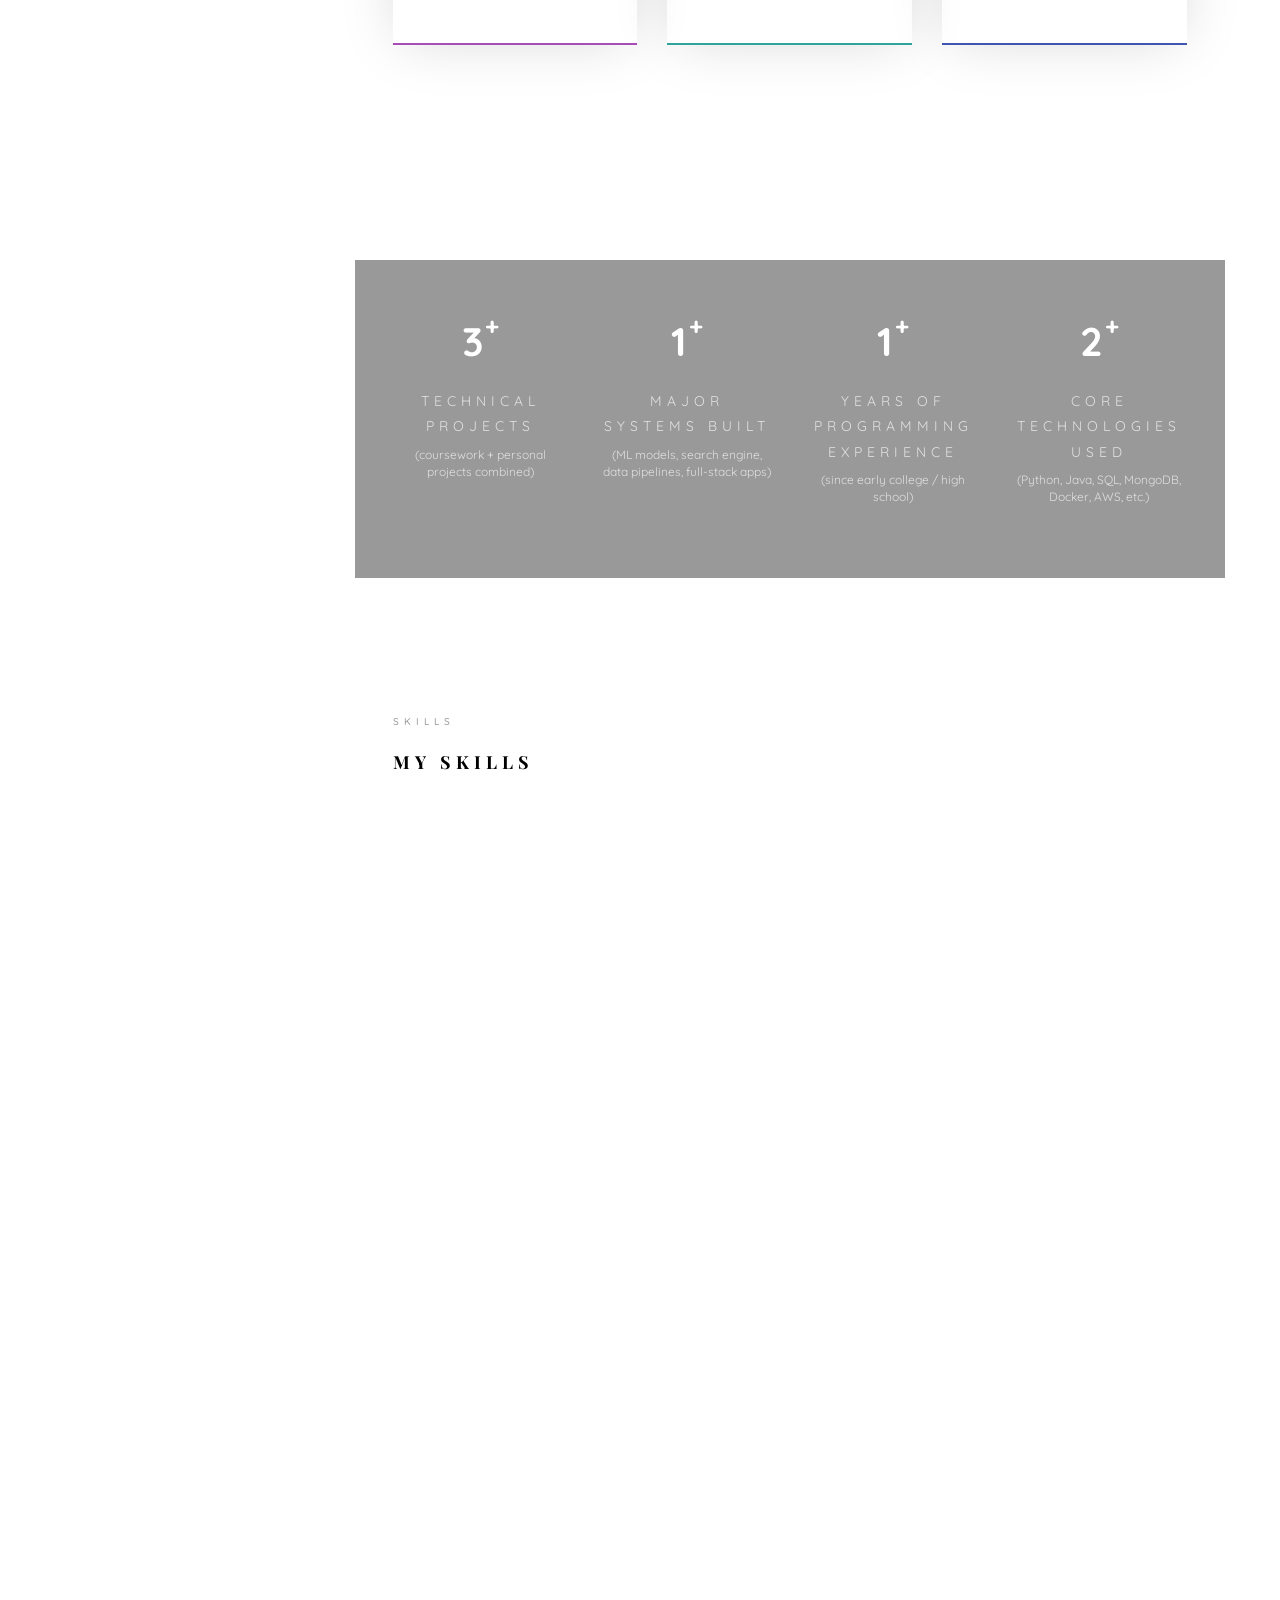
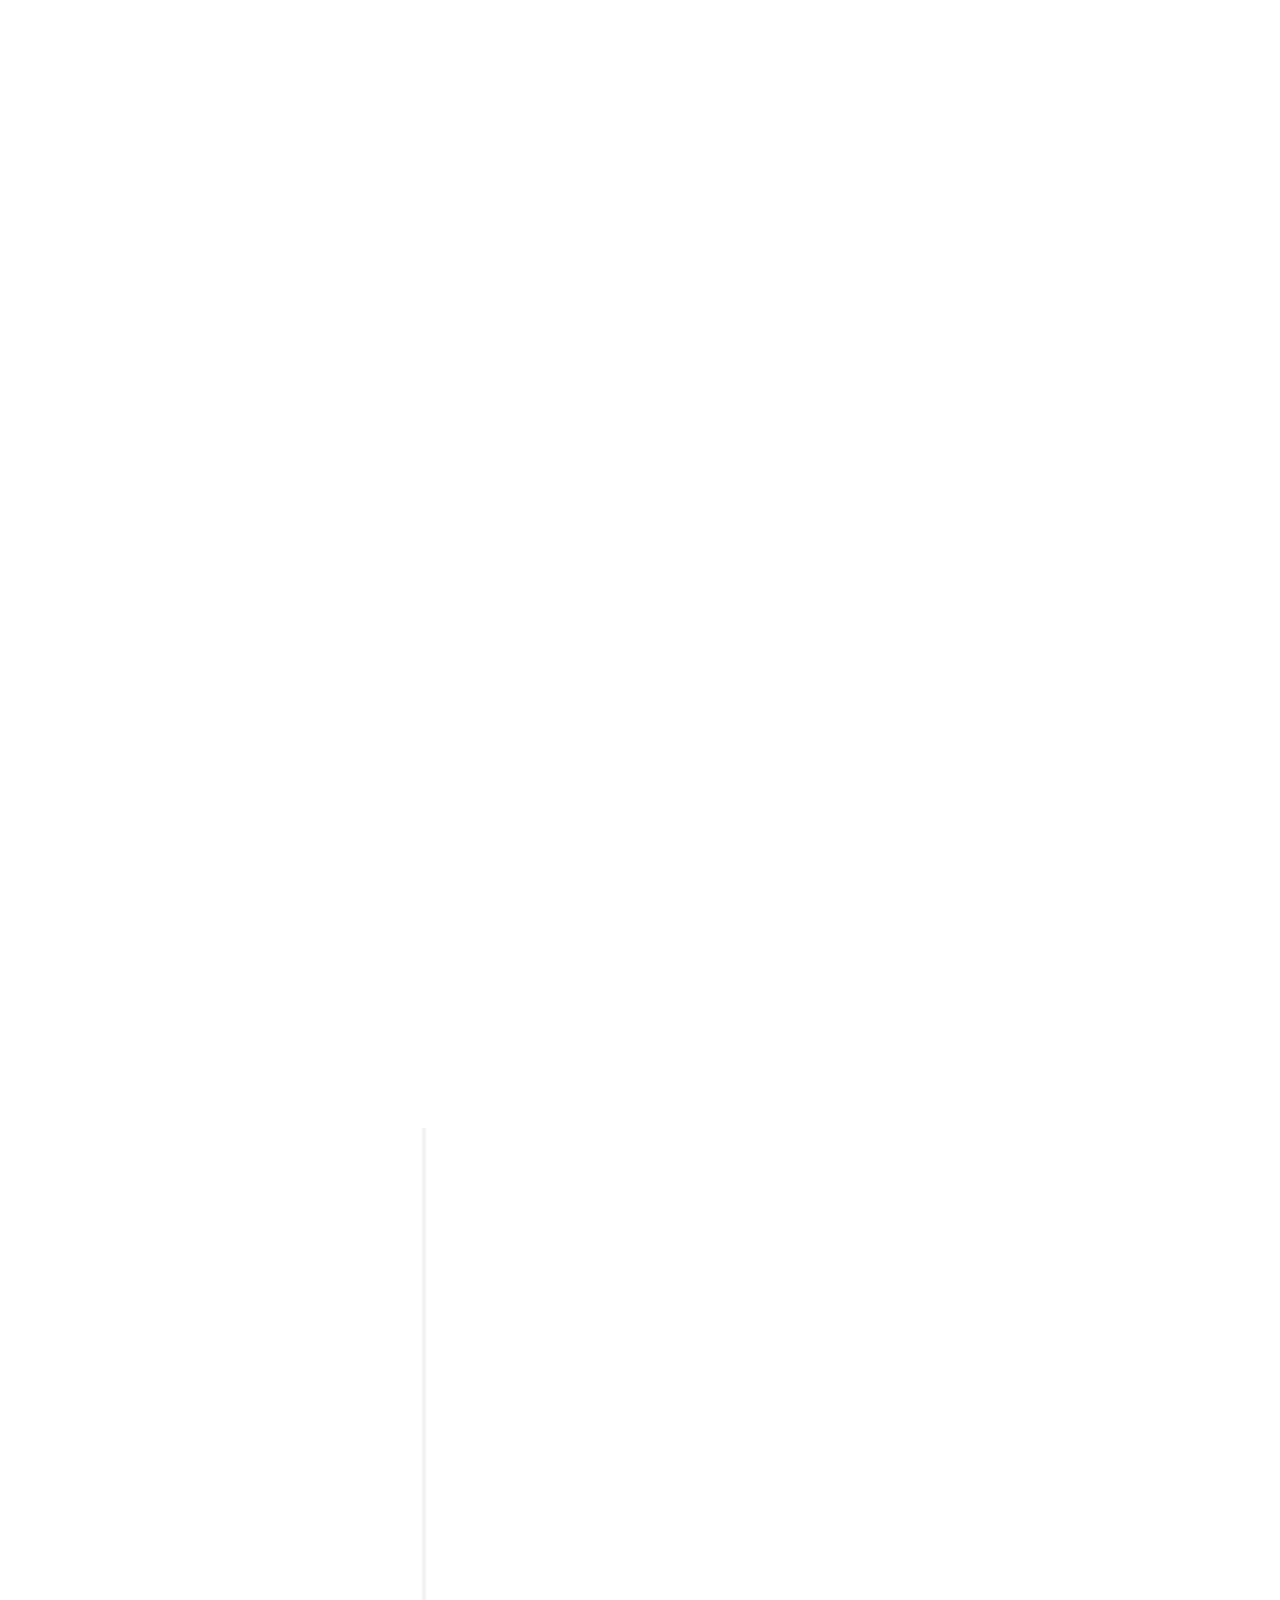
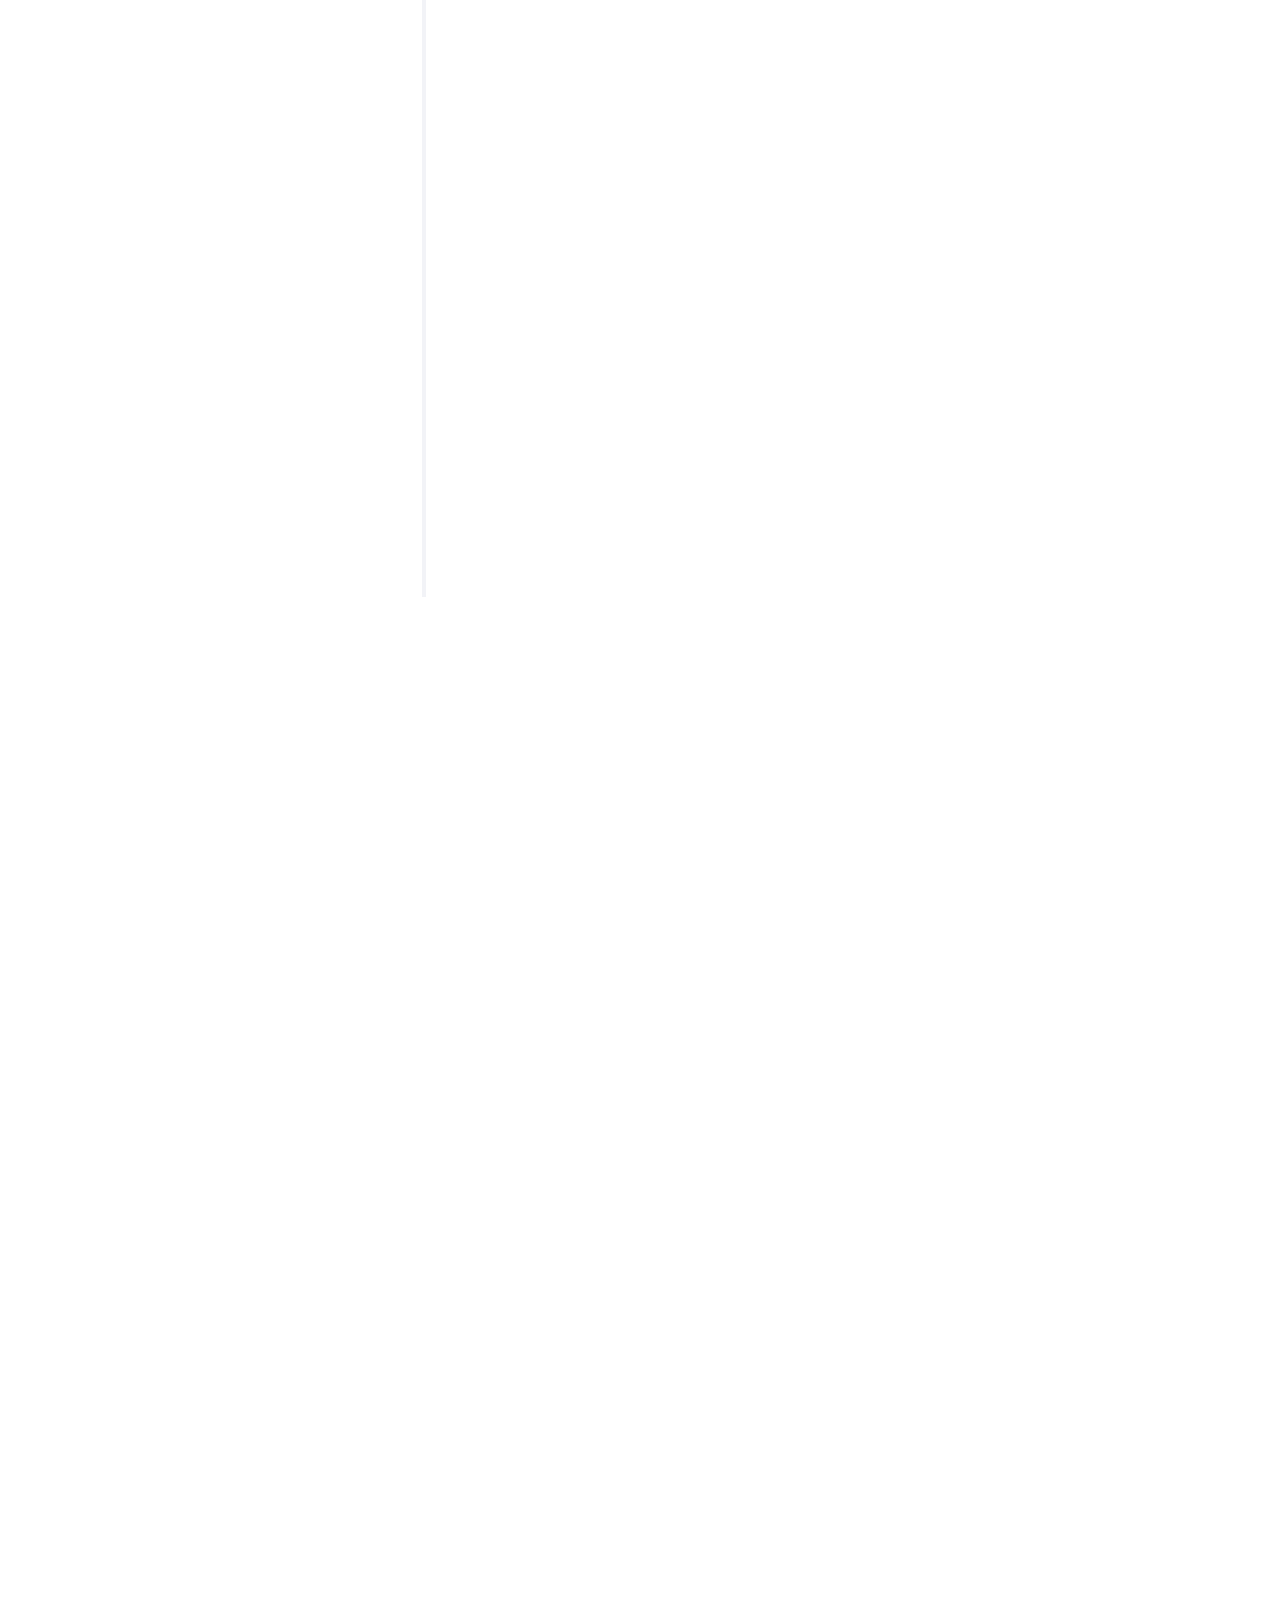
==== commit 92d5719b: "added a new branch" ====
--- a/index.html
+++ b/index.html
@@ -128,7 +128,7 @@
 					   			<div class="col-md-6 col-md-offset-3 col-md-pull-3 col-sm-12 col-xs-12 js-fullheight slider-text">
 					   				<div class="slider-text-inner">
 					   					<div class="desc">
-						   					<h1>Gandhi Esack - I am Computer Science Graduate (Class of 2025)</h1>
+						   					<h1>I am Computer Science Graduate (Class of 2025)</h1>
 												<!--<h2>100% html5 bootstrap templates Made by <a href="https://colorlib.com/" target="_blank">colorlib.com</a></h2>-->
 												<p><a class="btn btn-primary btn-learn" href="#about">View Portfolio <i class="icon-briefcase3"></i></a></p>
 											</div>
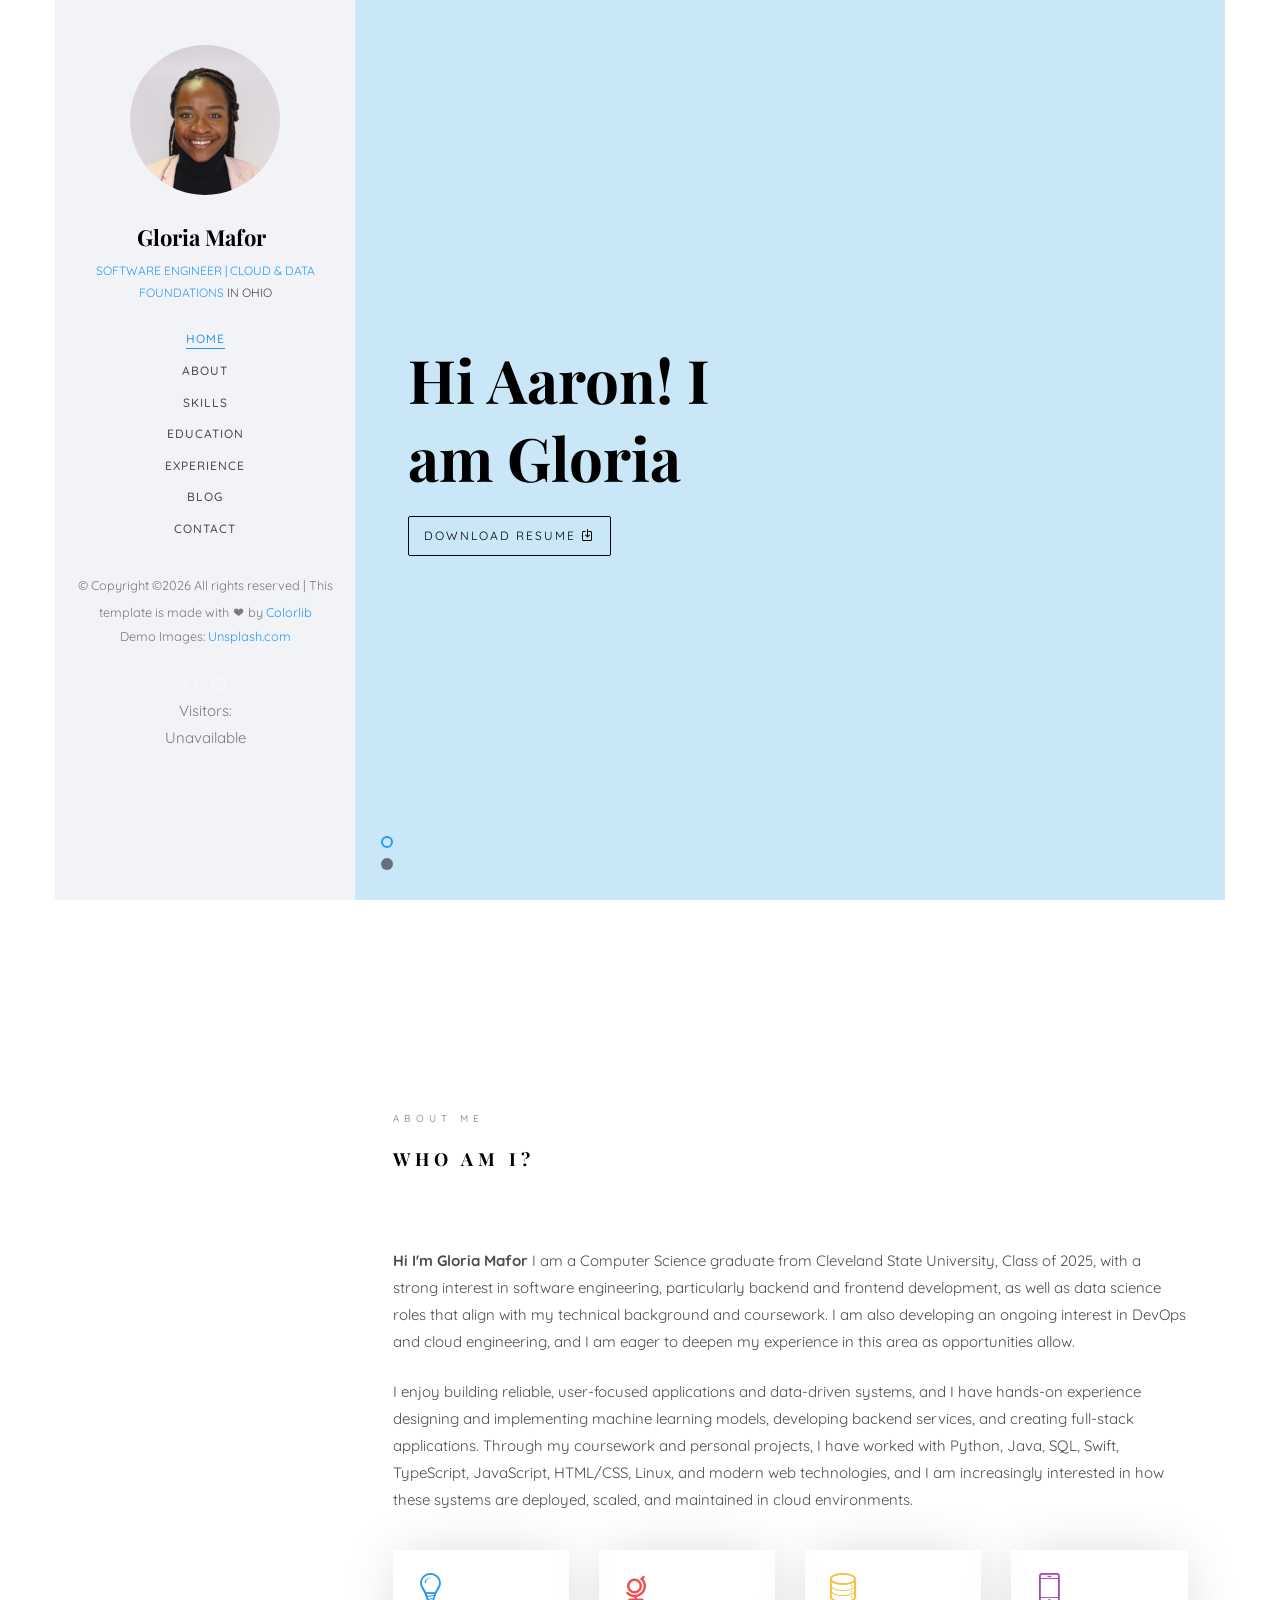
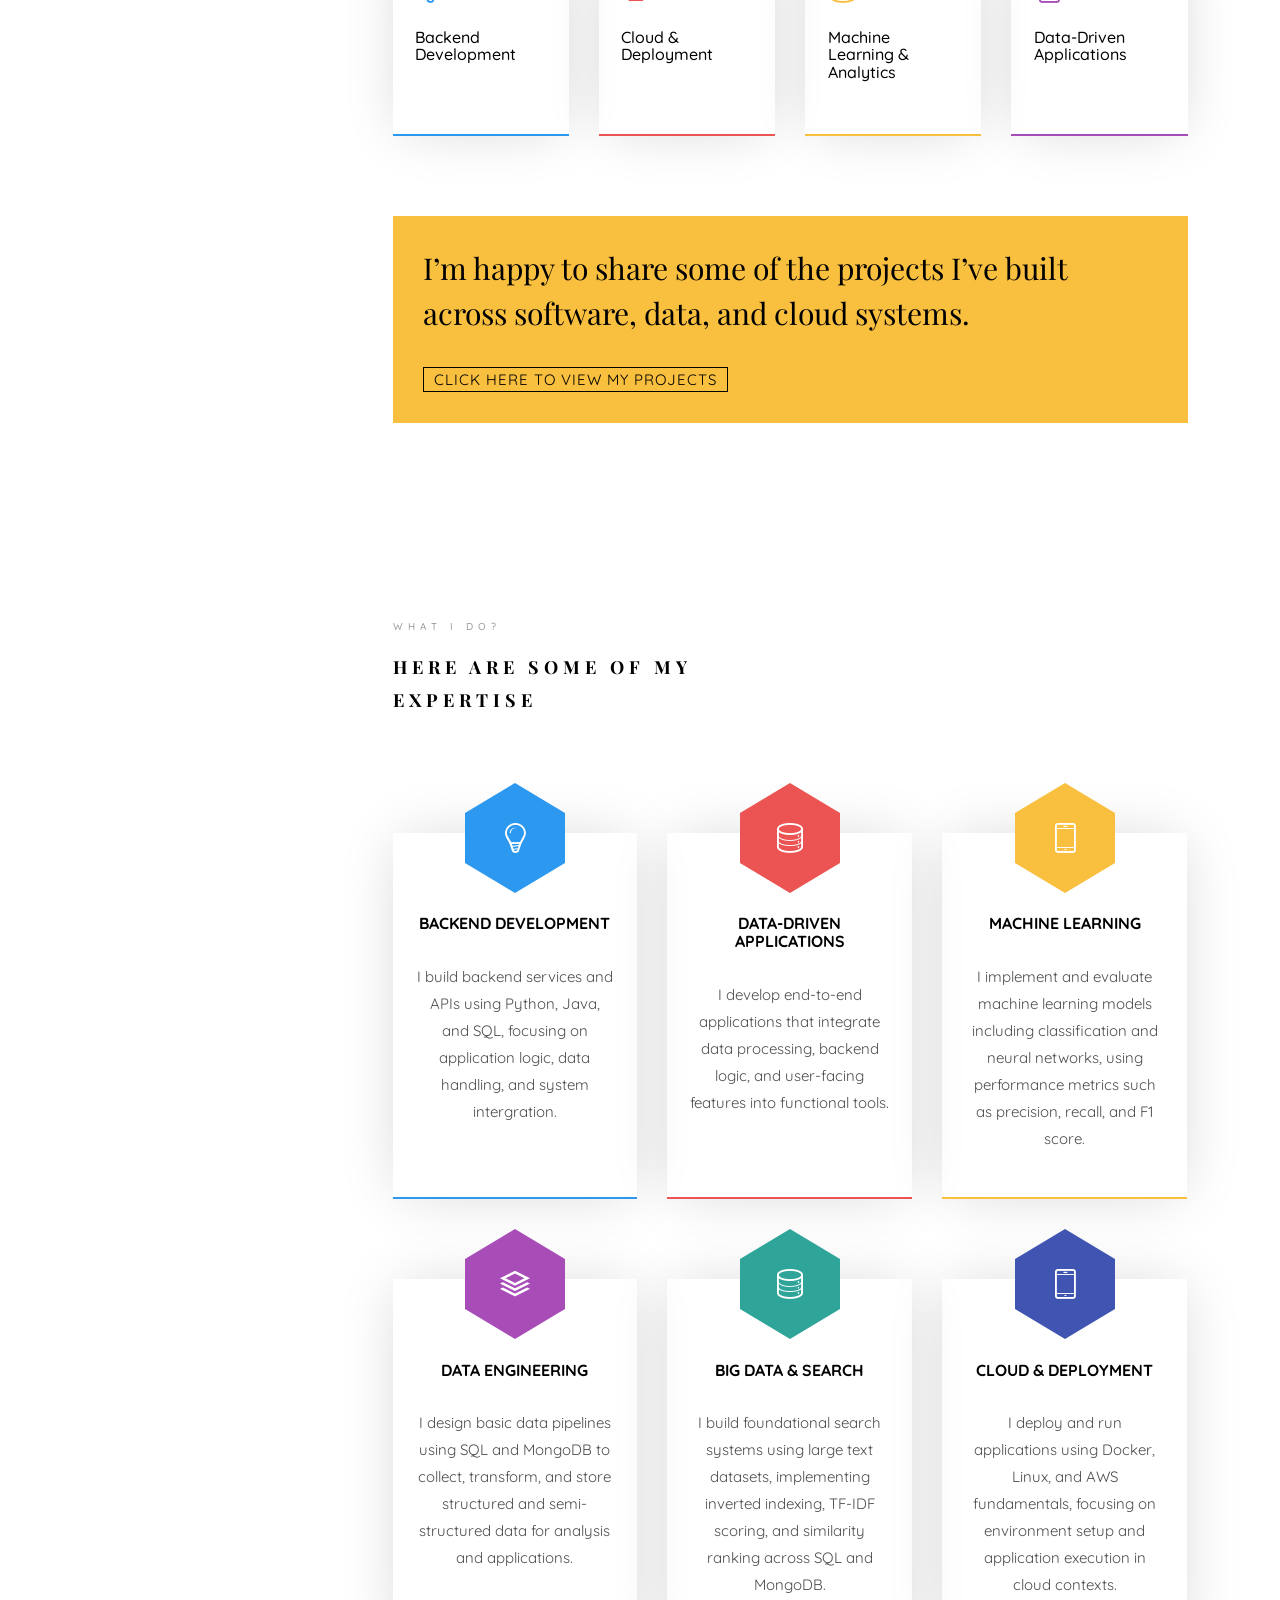
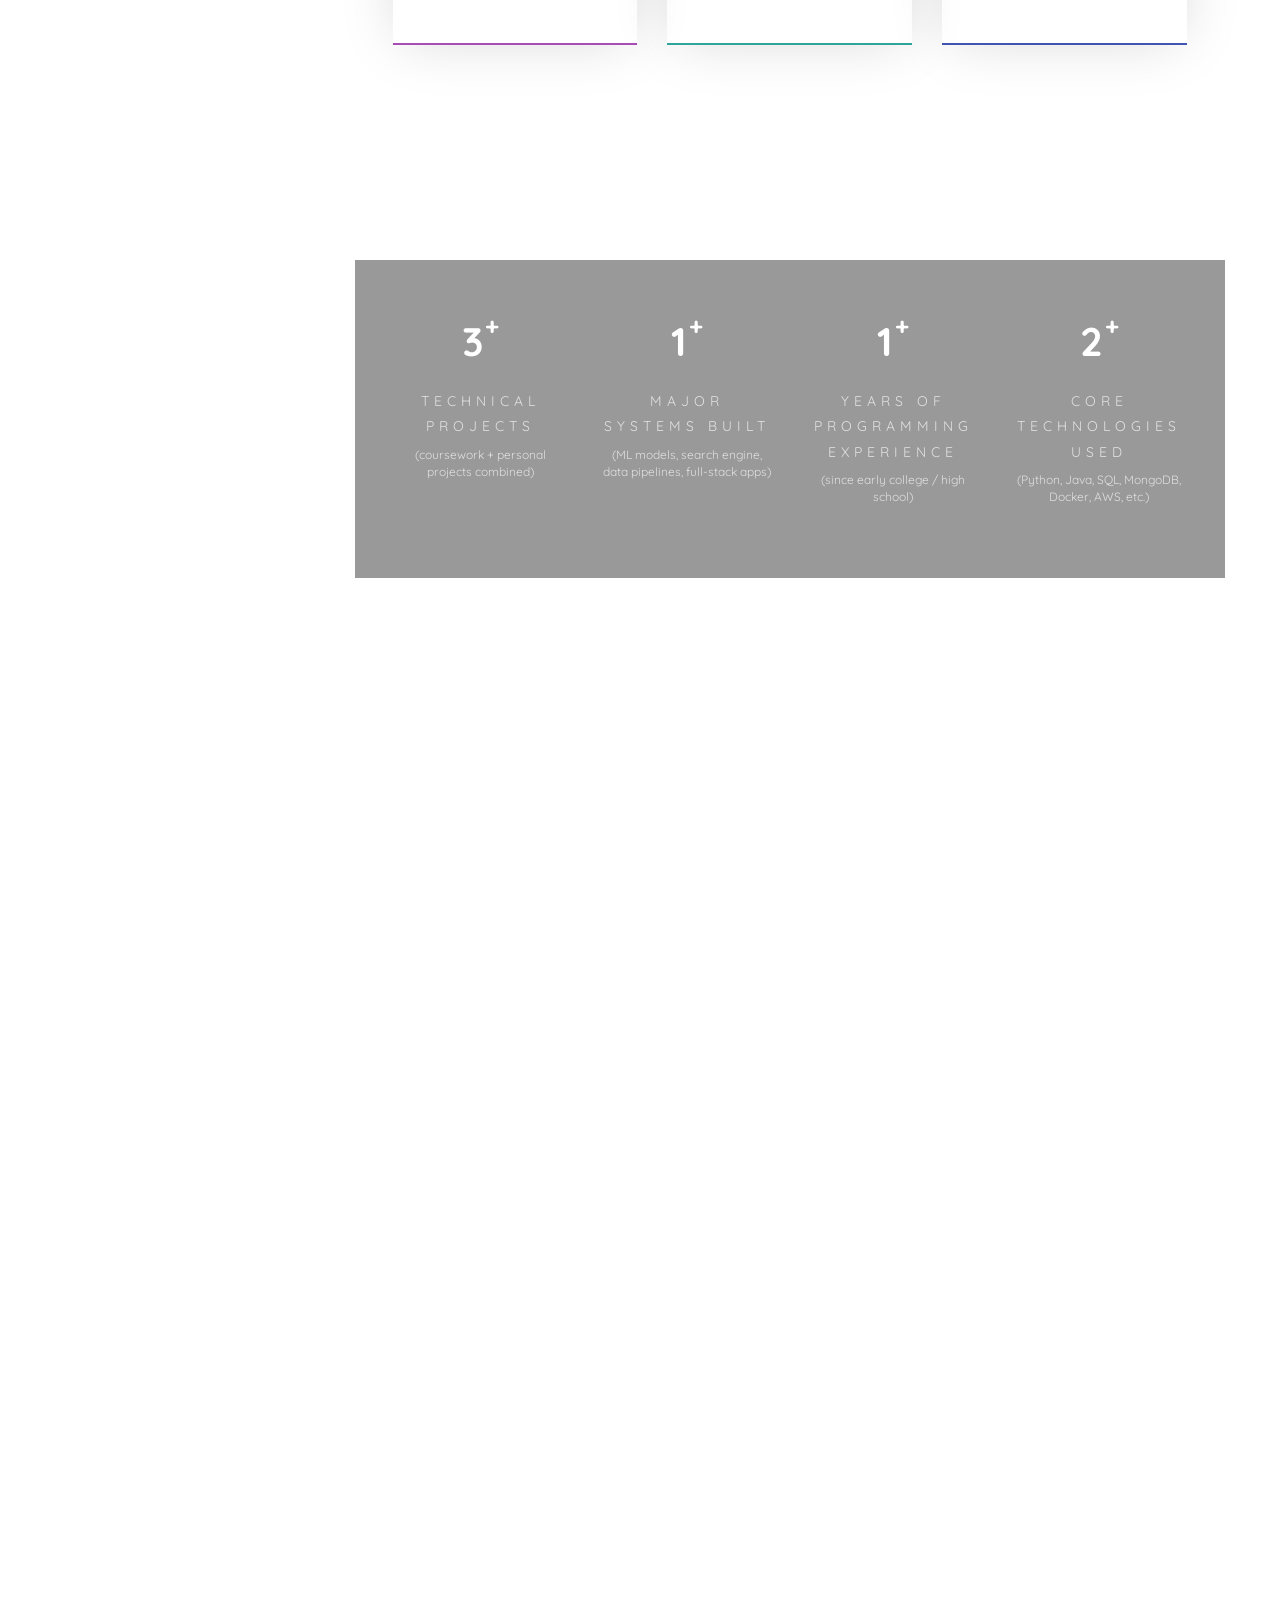
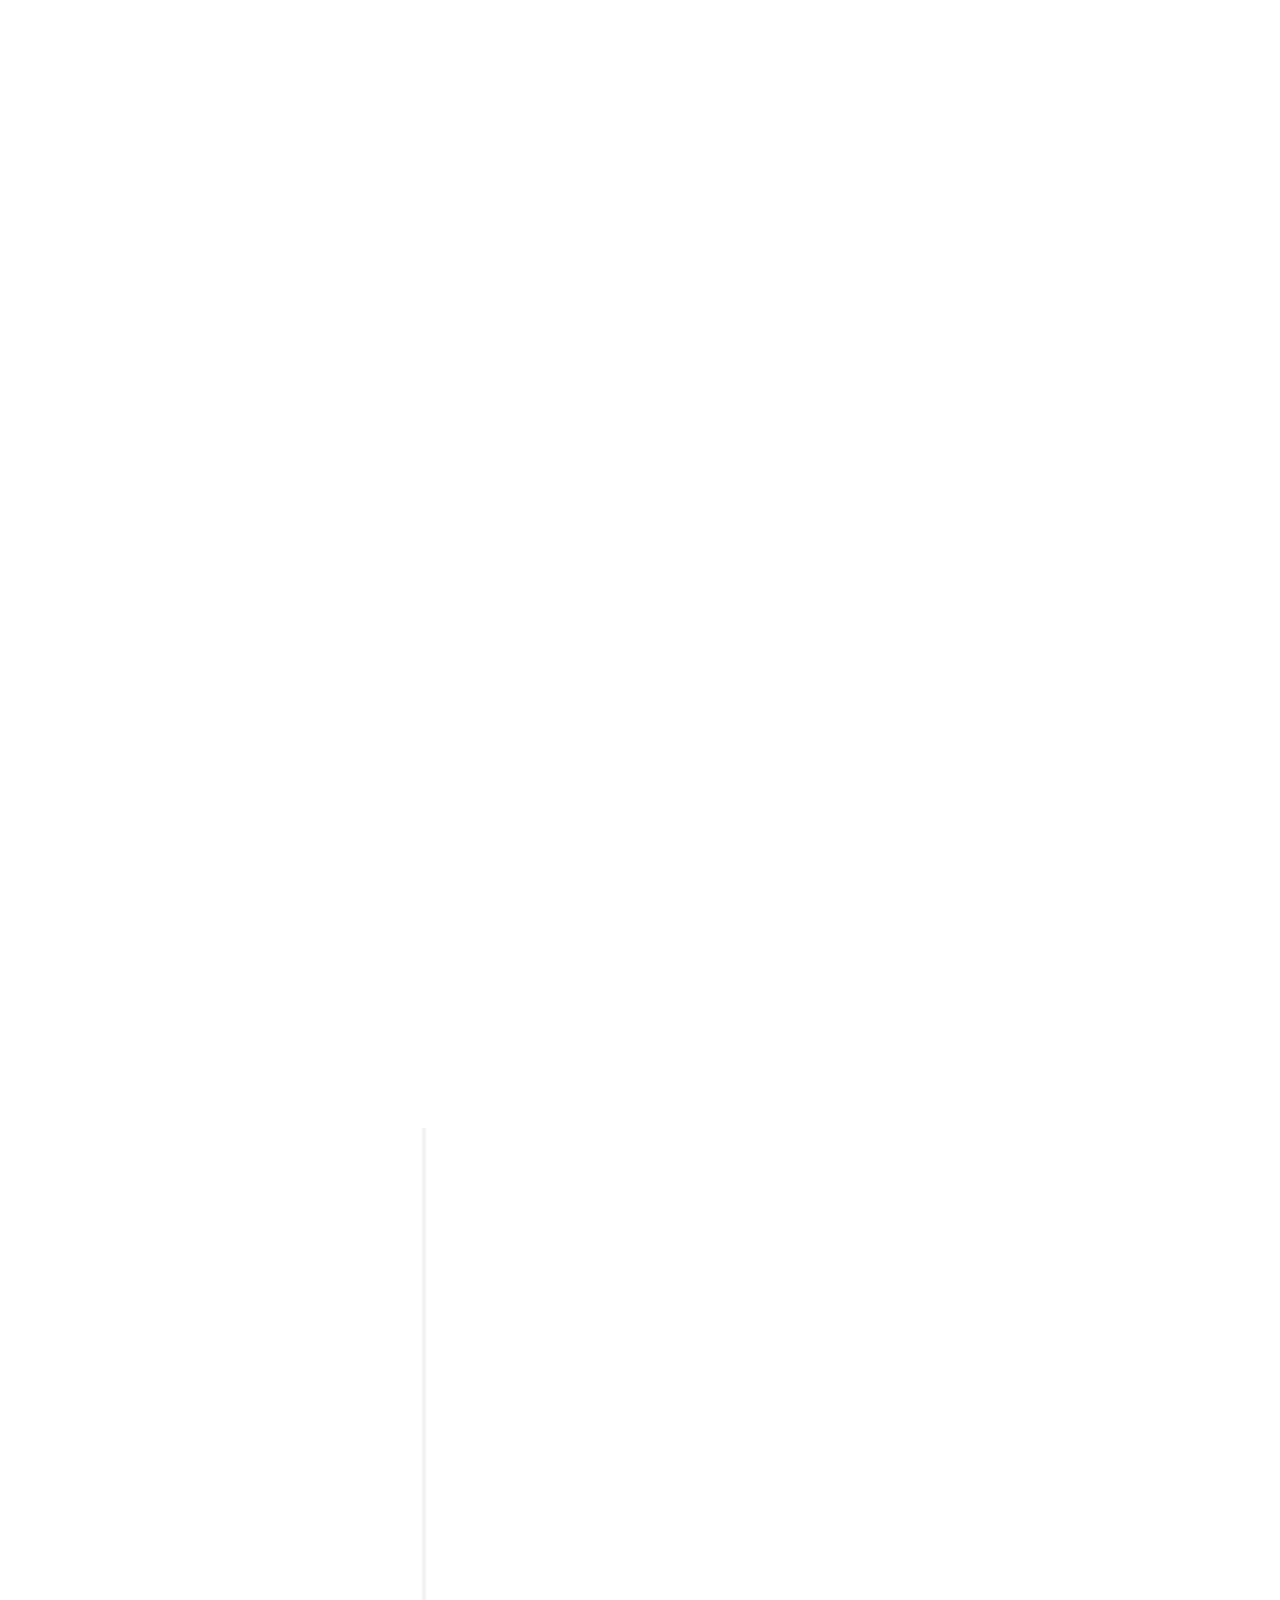
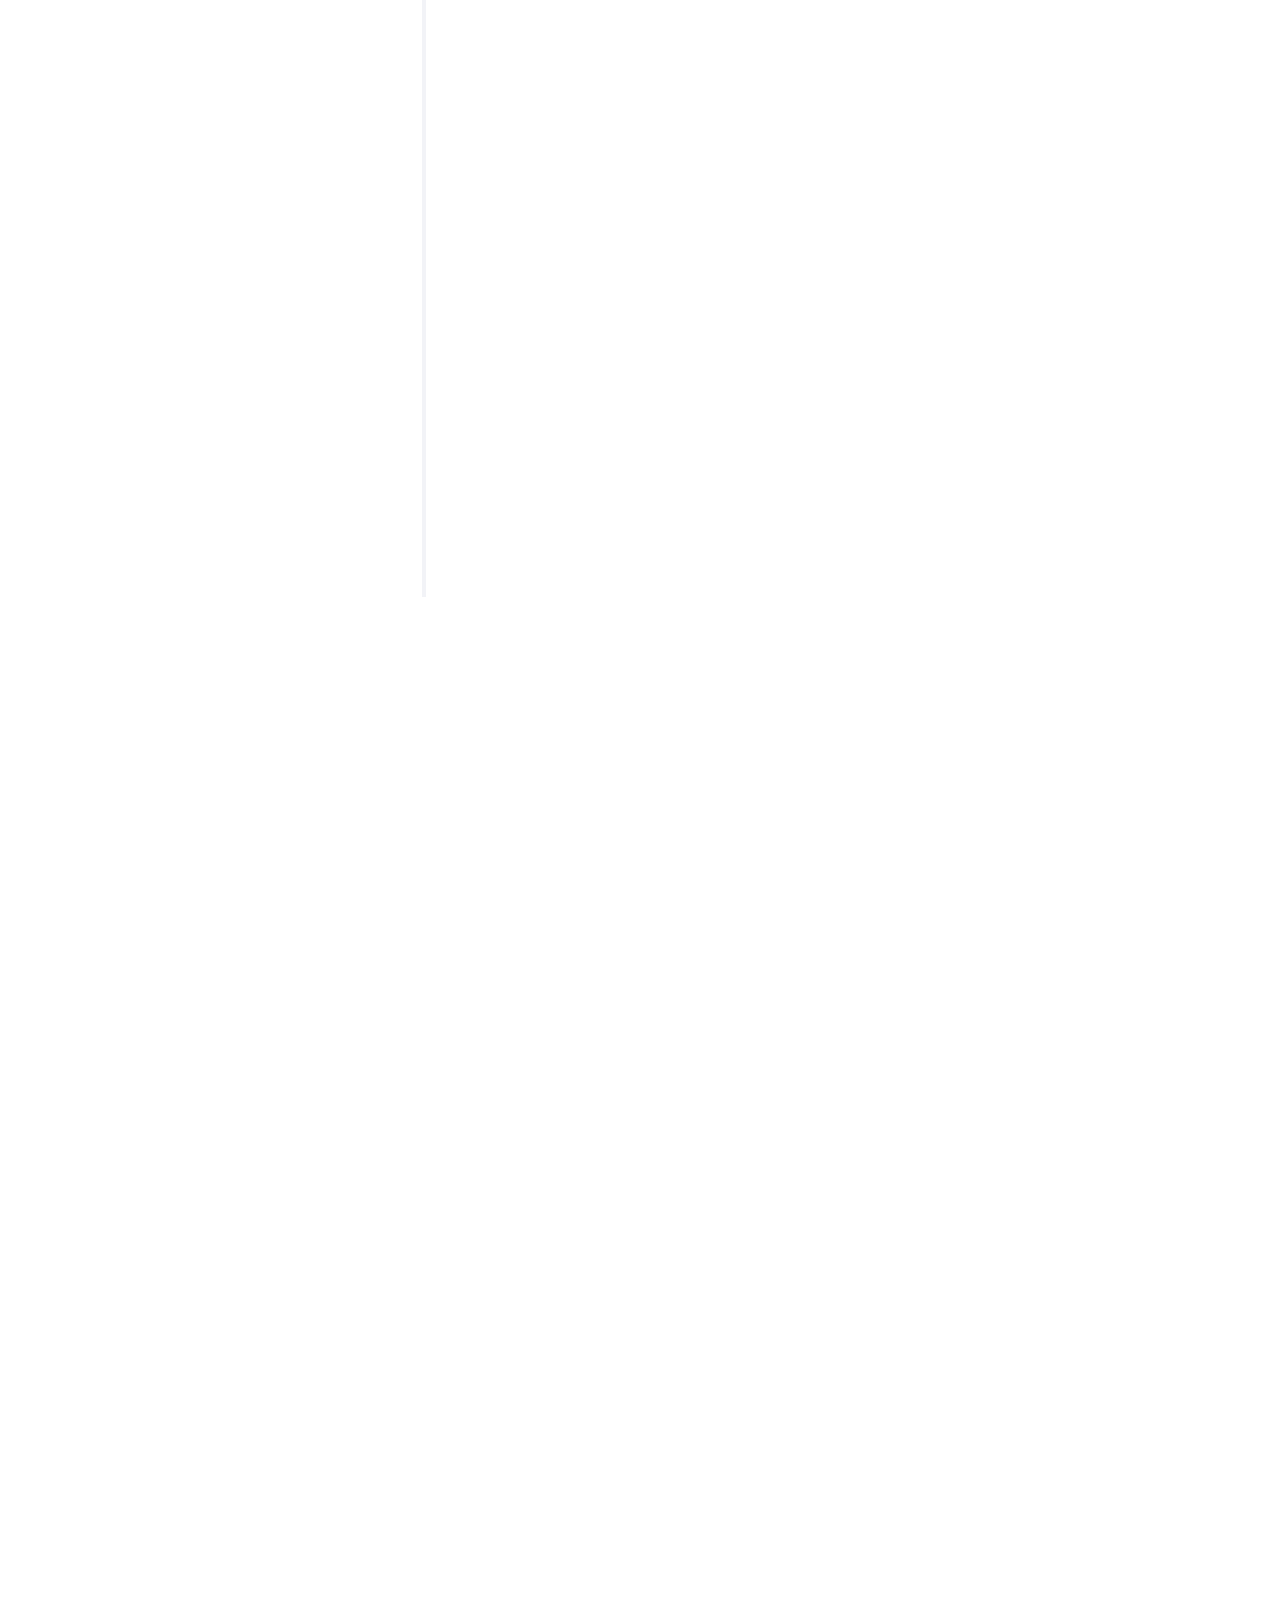
==== commit 1f1aa5fd: "added text" ====
--- a/index.html
+++ b/index.html
@@ -112,7 +112,7 @@
 					   			<div class="col-md-6 col-md-offset-3 col-md-pull-3 col-sm-12 col-xs-12 js-fullheight slider-text">
 					   				<div class="slider-text-inner js-fullheight">
 					   					<div class="desc">
-						   					<h1>Hi! I am Gloria</h1>
+						   					<h1>Hi Aaron! I am Gloria</h1>
 						   					<!--<h2>100% html5 bootstrap templates Made by <a href="https://colorlib.com/" target="_blank">colorlib.com</a></h2>-->
 												<p><a class="btn btn-primary btn-learn">Download Resume <i class="icon-download4"></i></a></p>
 											</div>
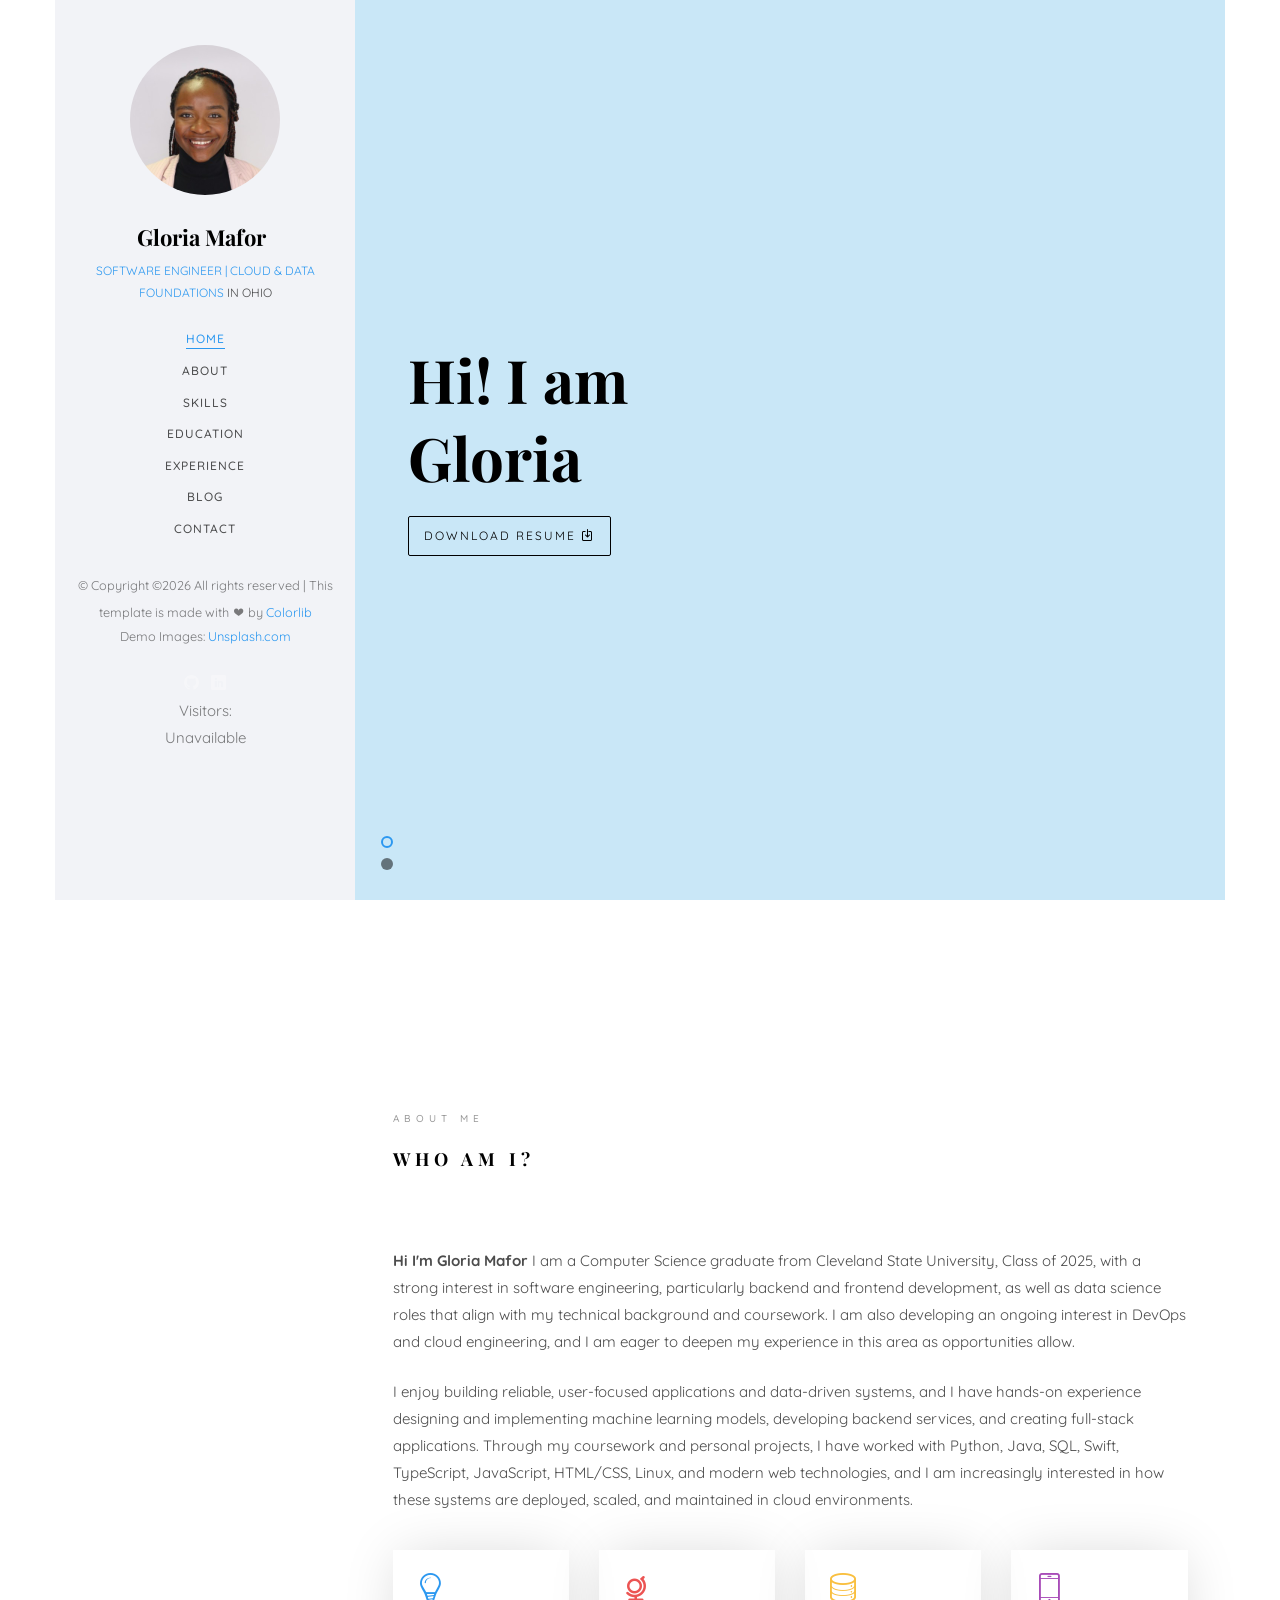
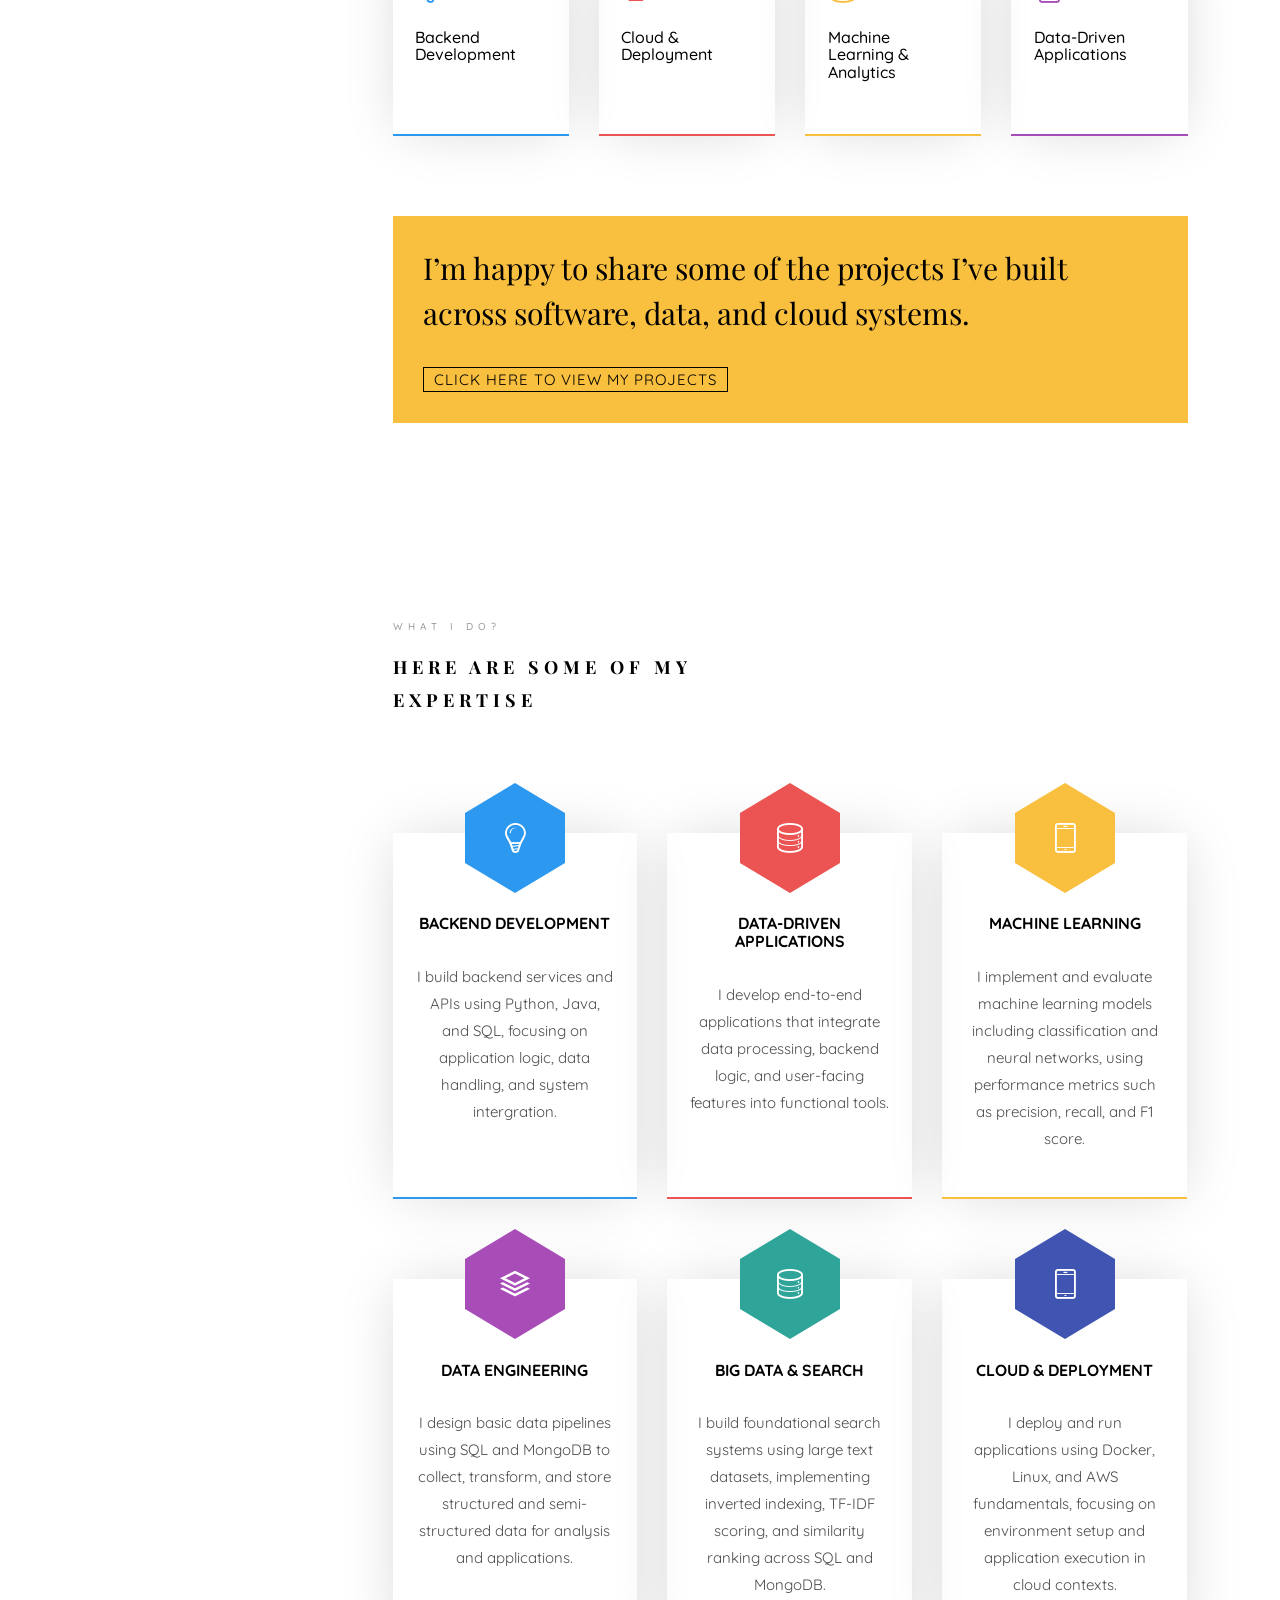
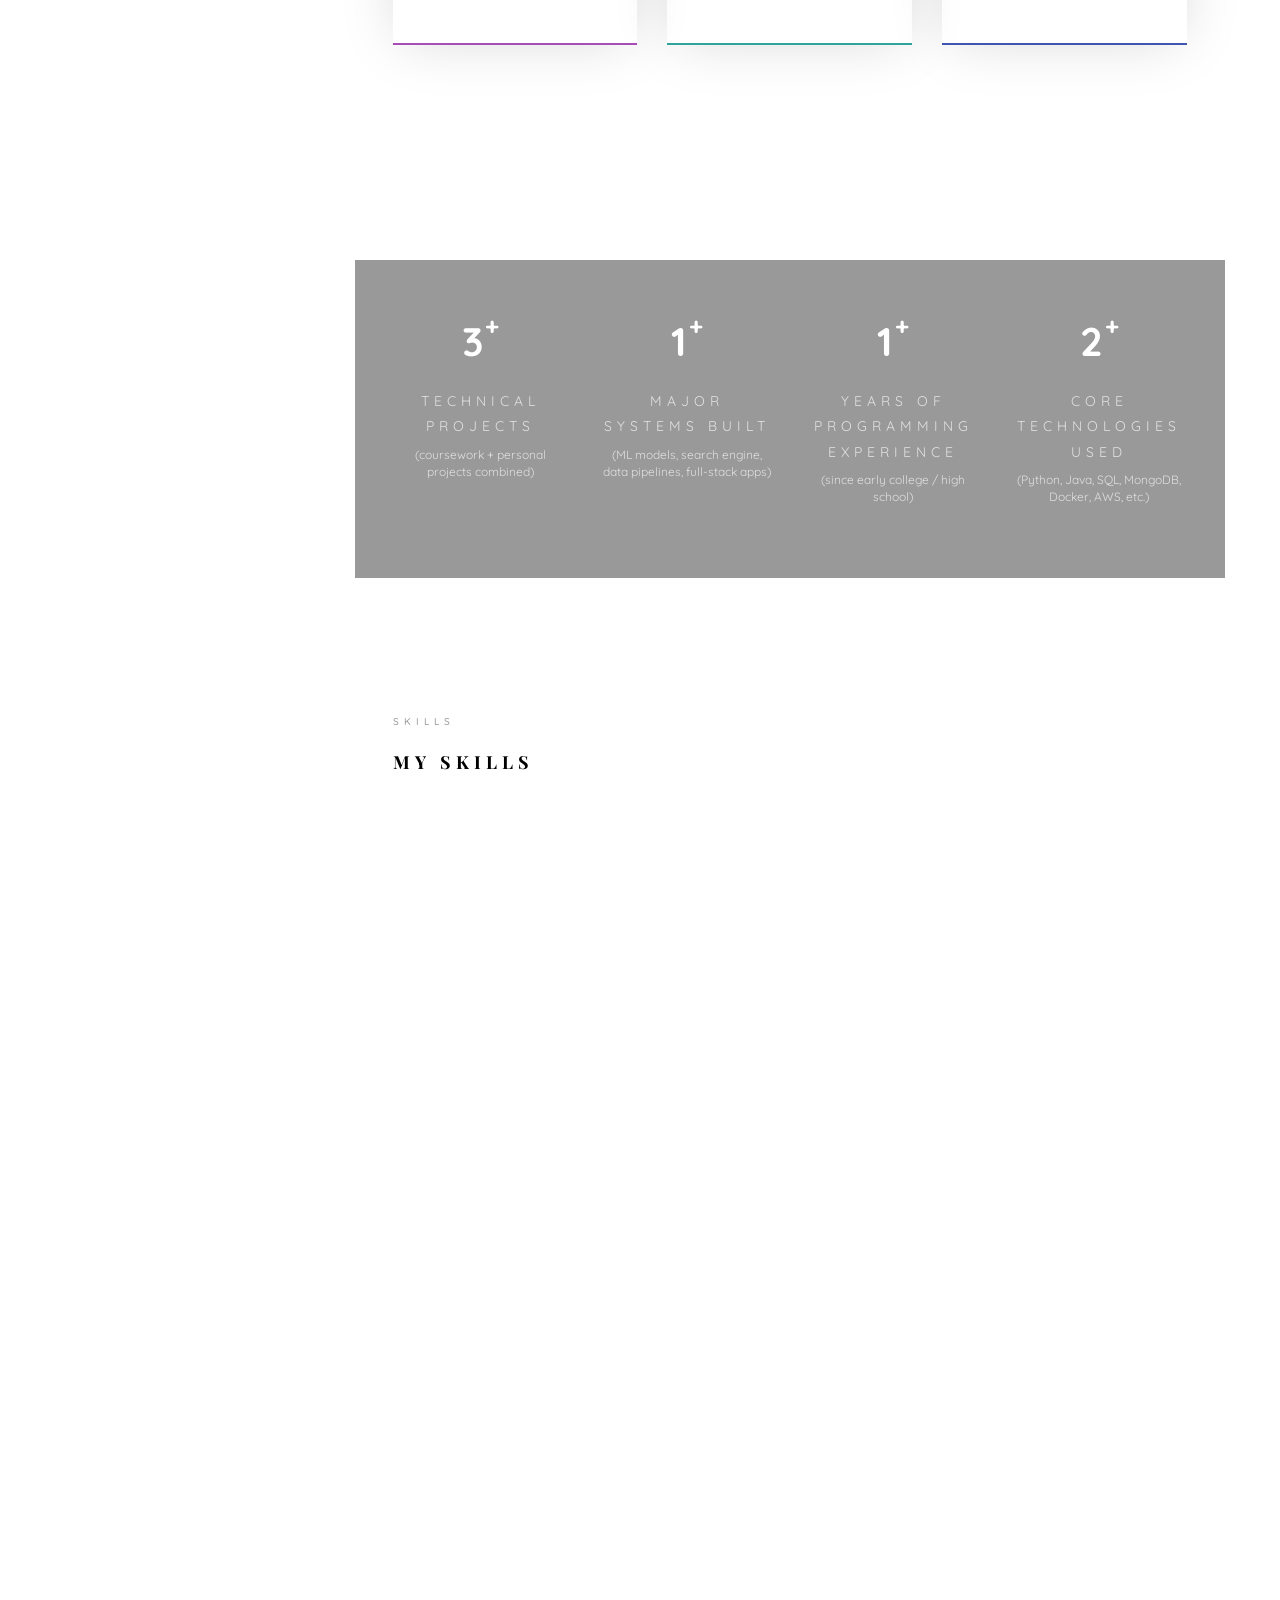
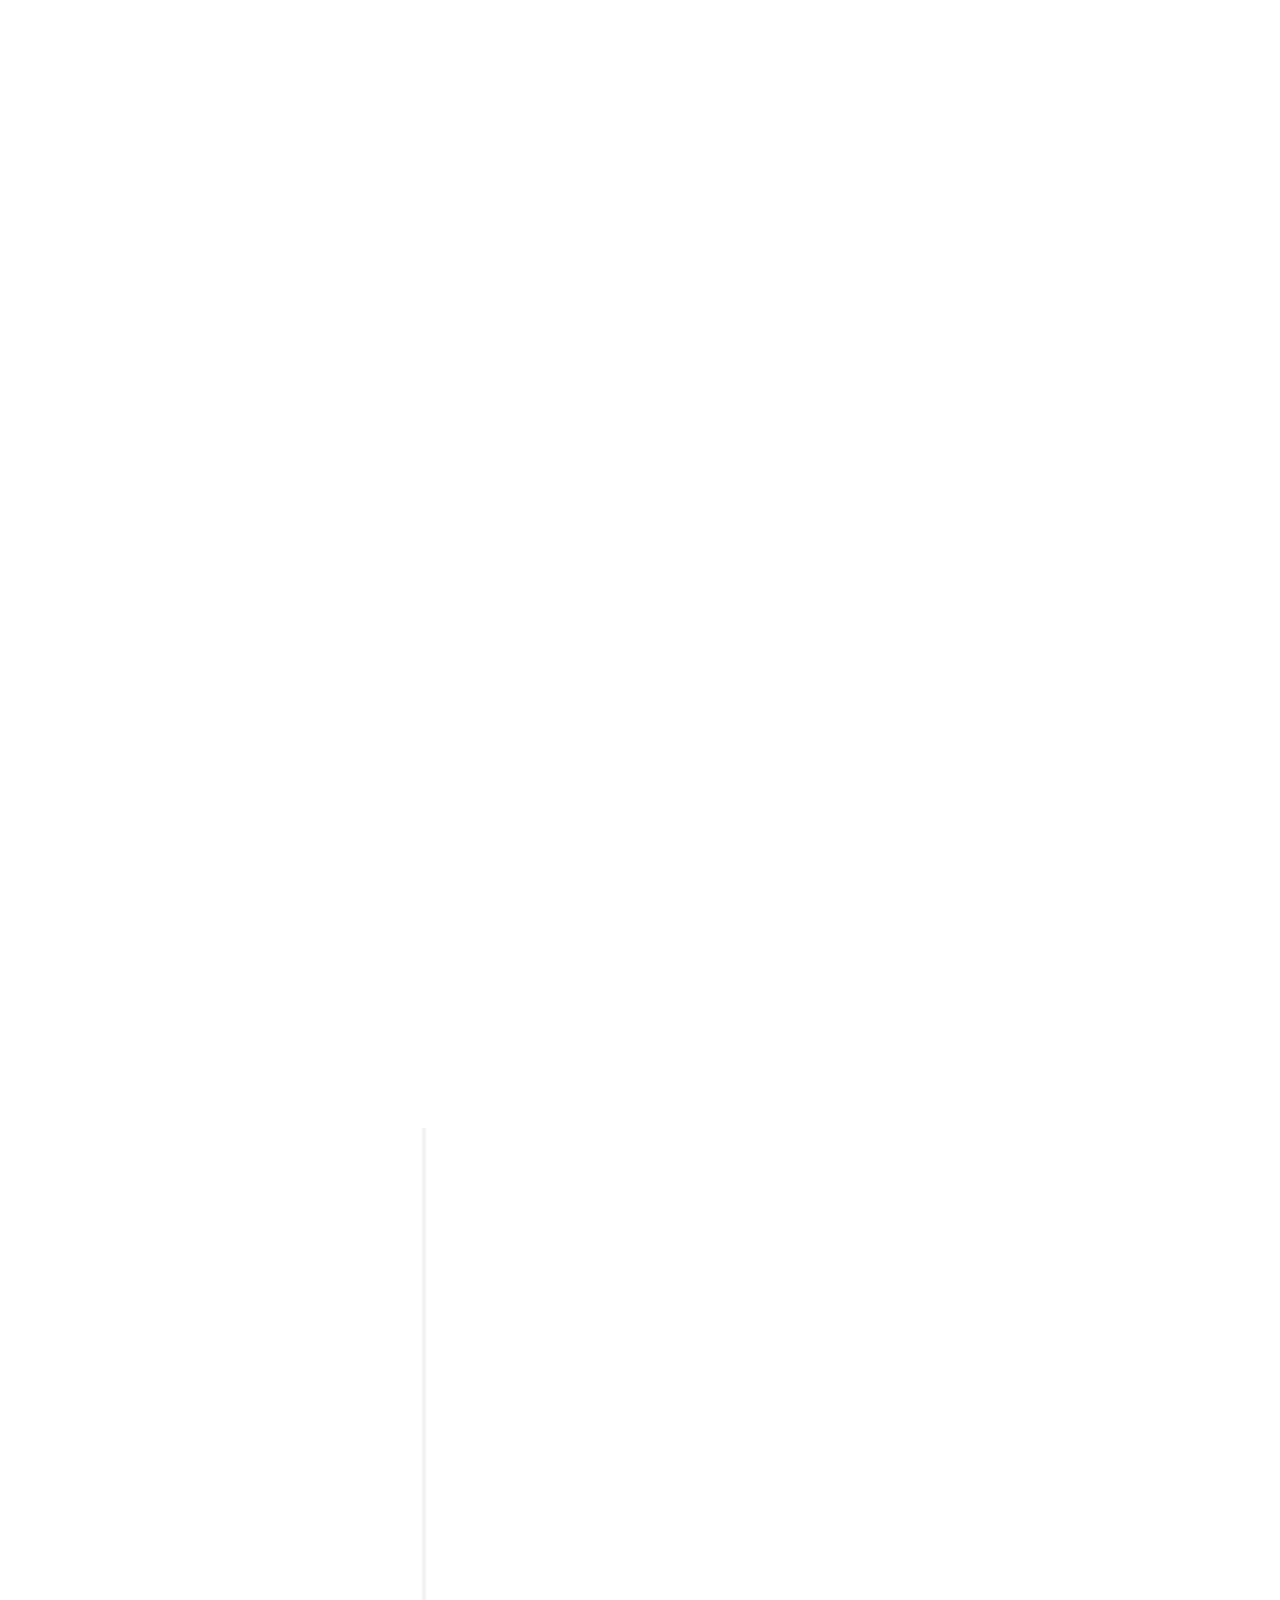
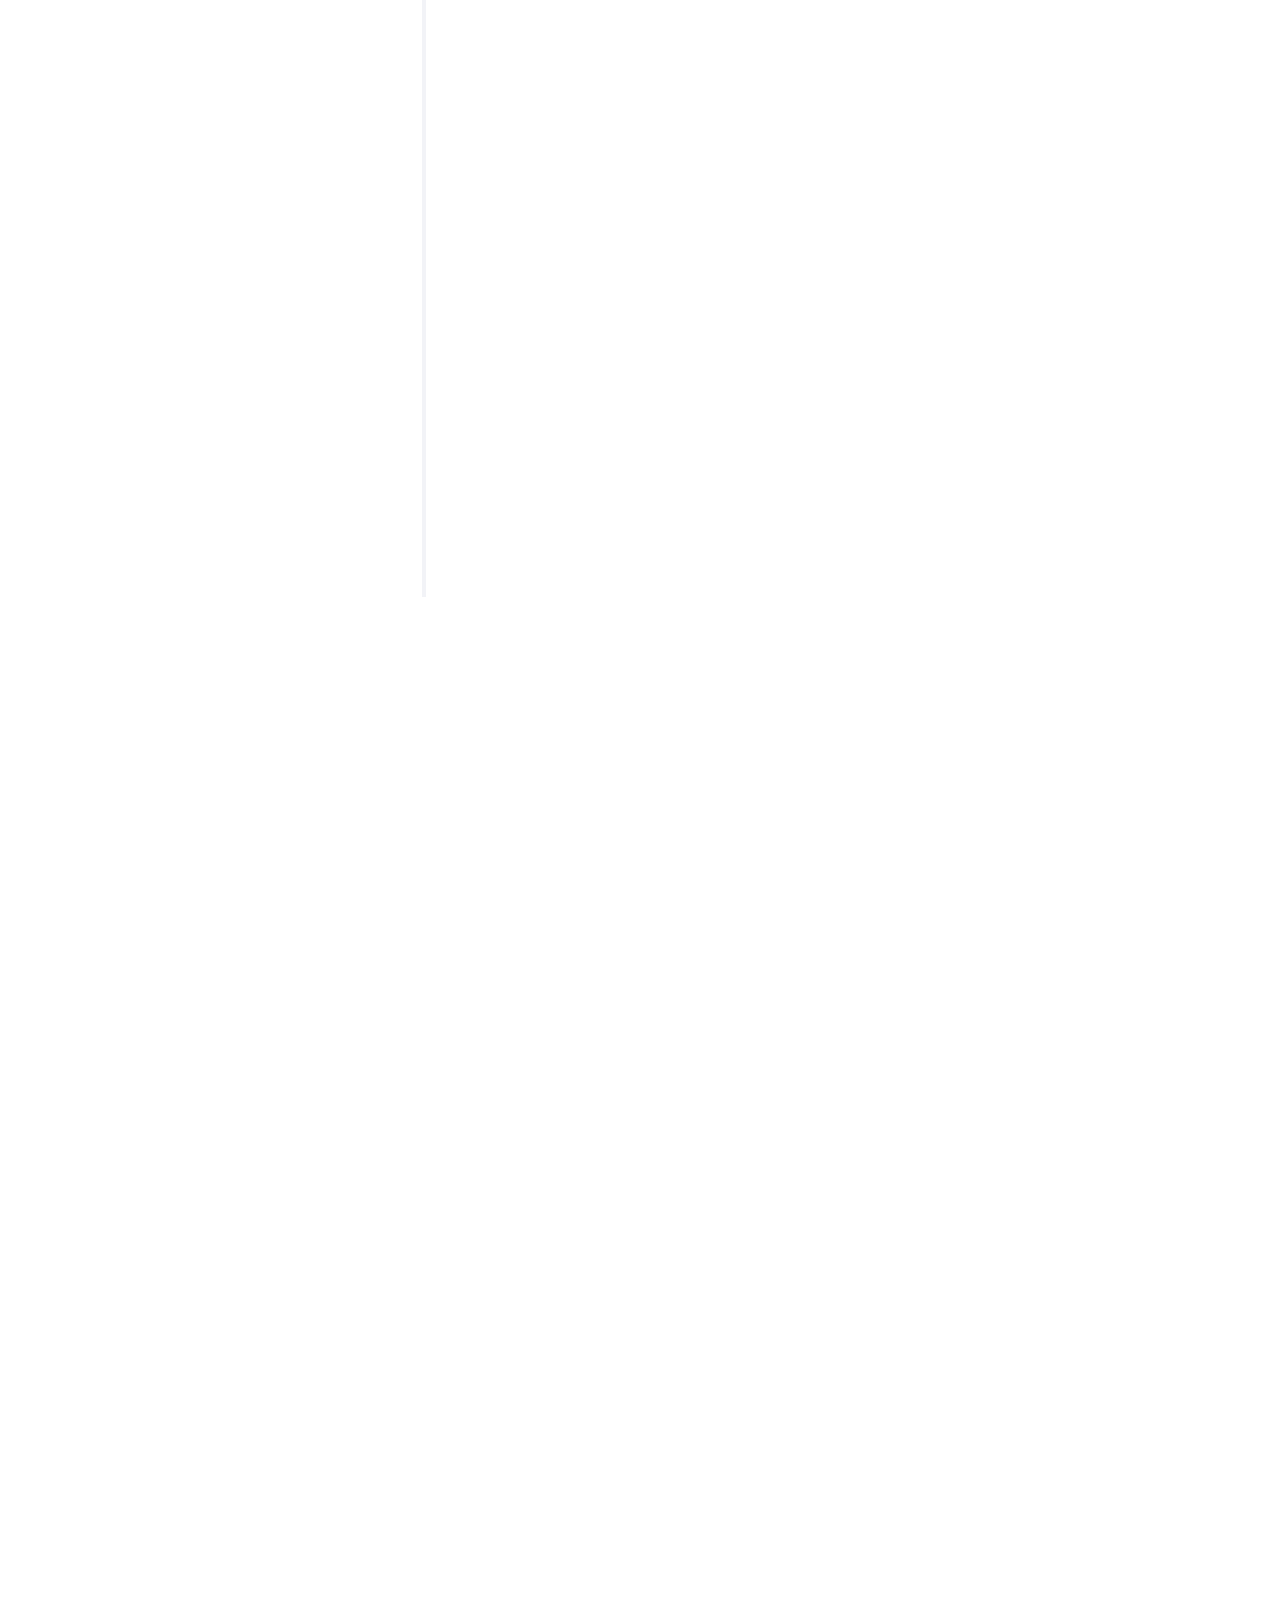
==== commit 78098b70: "fixed text" ====
--- a/index.html
+++ b/index.html
@@ -112,7 +112,7 @@
 					   			<div class="col-md-6 col-md-offset-3 col-md-pull-3 col-sm-12 col-xs-12 js-fullheight slider-text">
 					   				<div class="slider-text-inner js-fullheight">
 					   					<div class="desc">
-						   					<h1>Hi Aaron! I am Gloria</h1>
+						   					<h1>Hi! I am Gloria</h1>
 						   					<!--<h2>100% html5 bootstrap templates Made by <a href="https://colorlib.com/" target="_blank">colorlib.com</a></h2>-->
 												<p><a class="btn btn-primary btn-learn">Download Resume <i class="icon-download4"></i></a></p>
 											</div>
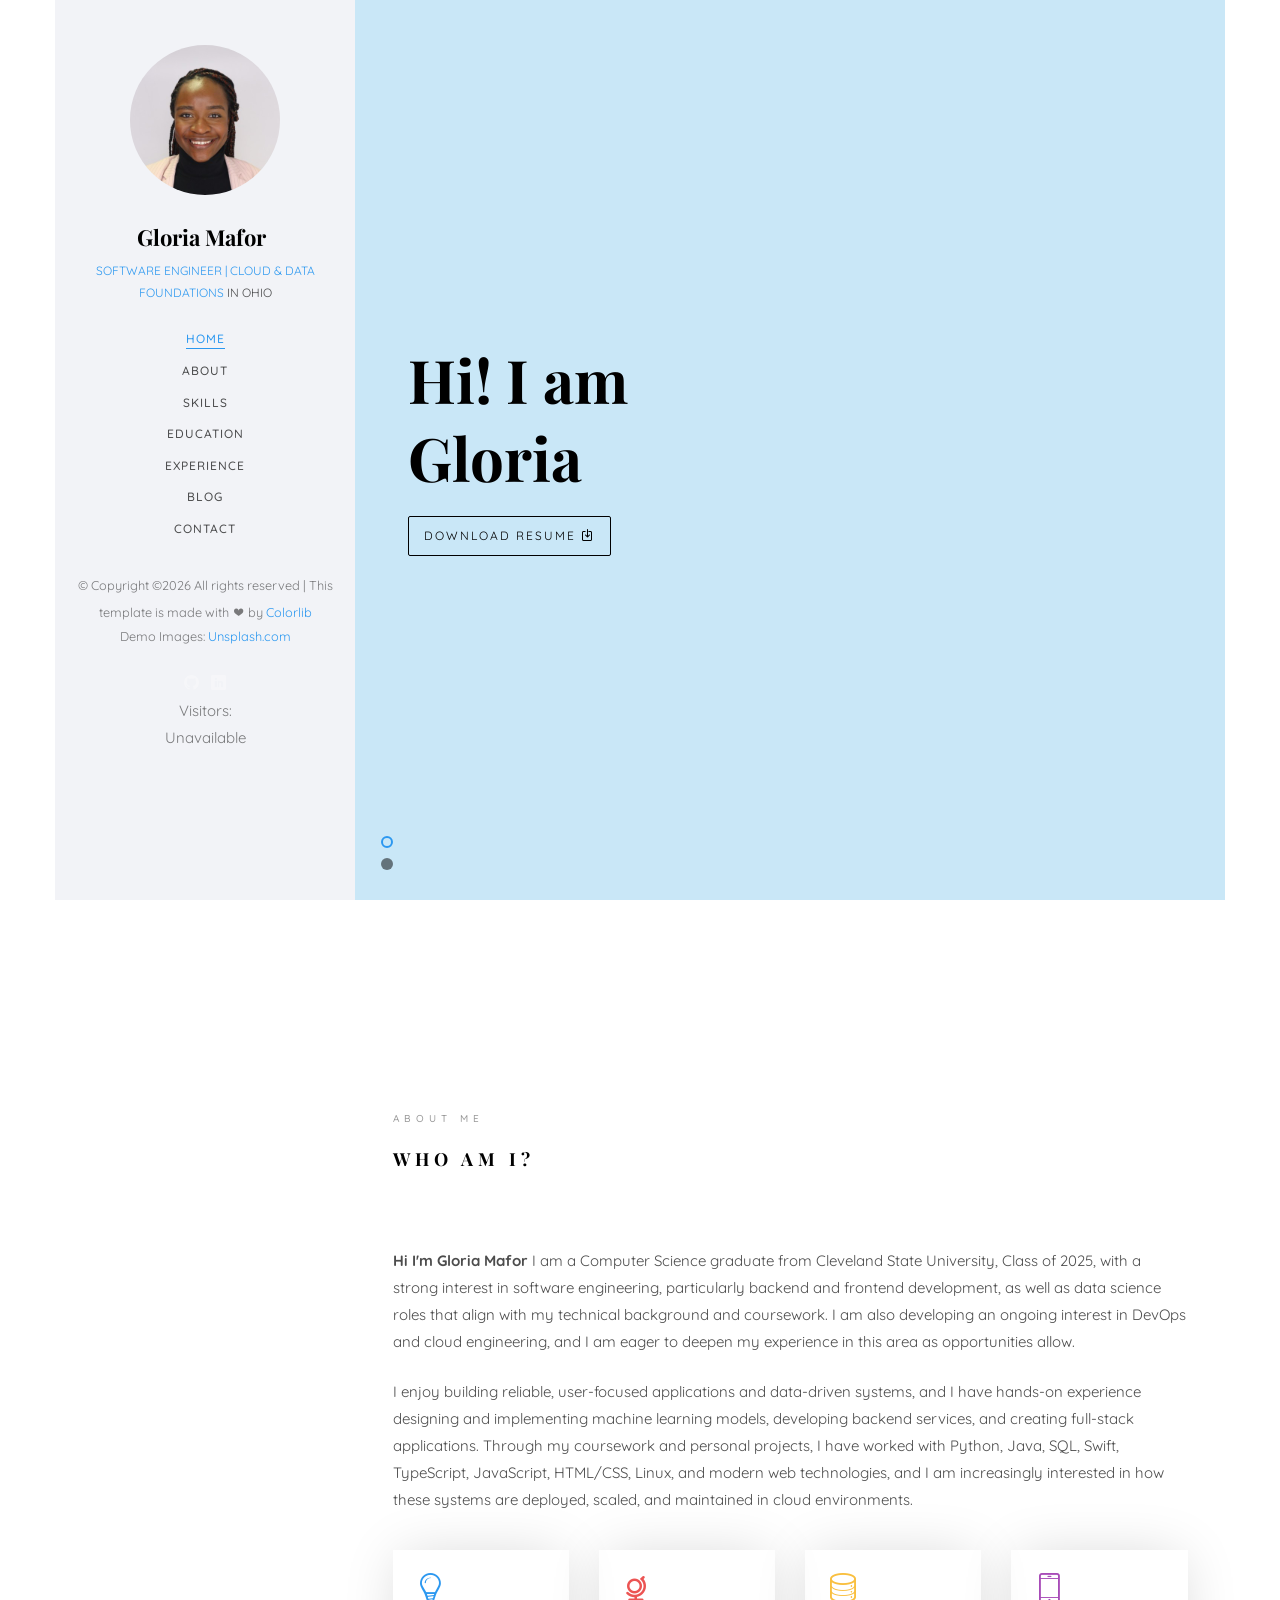
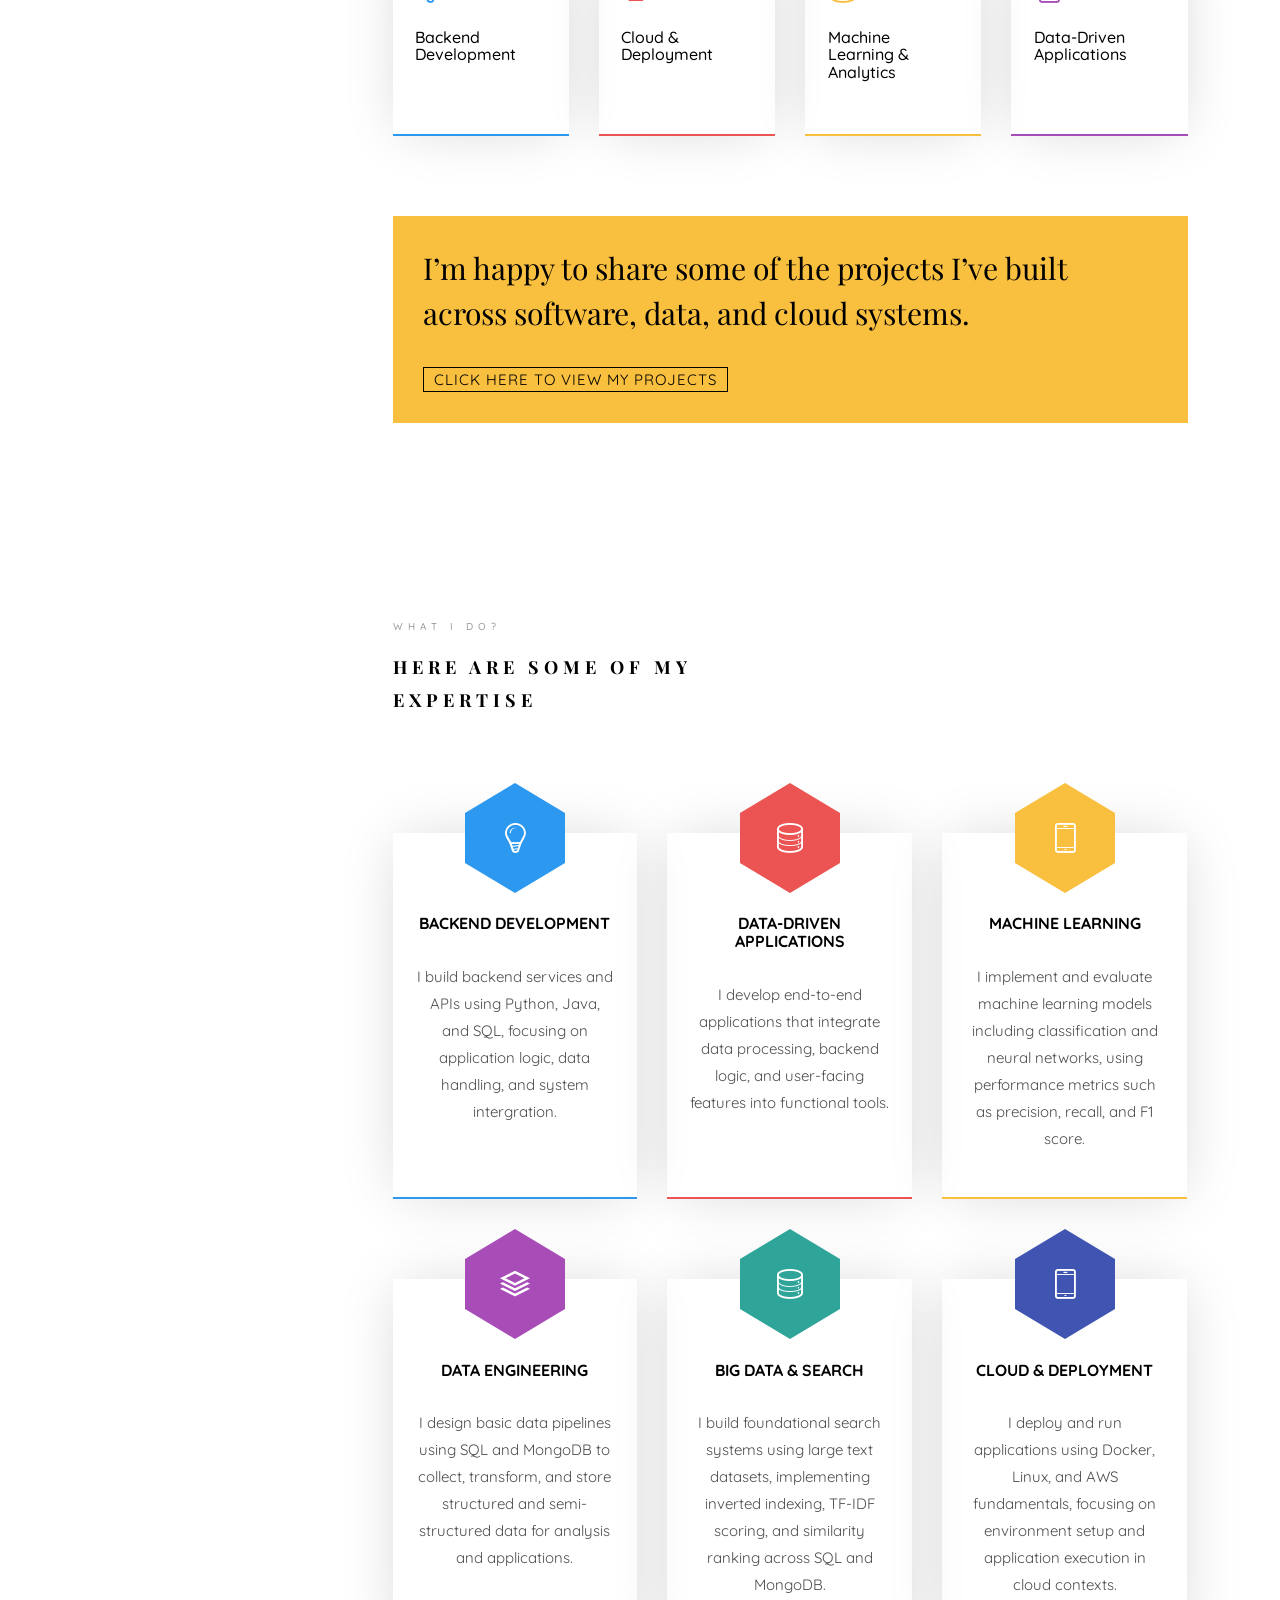
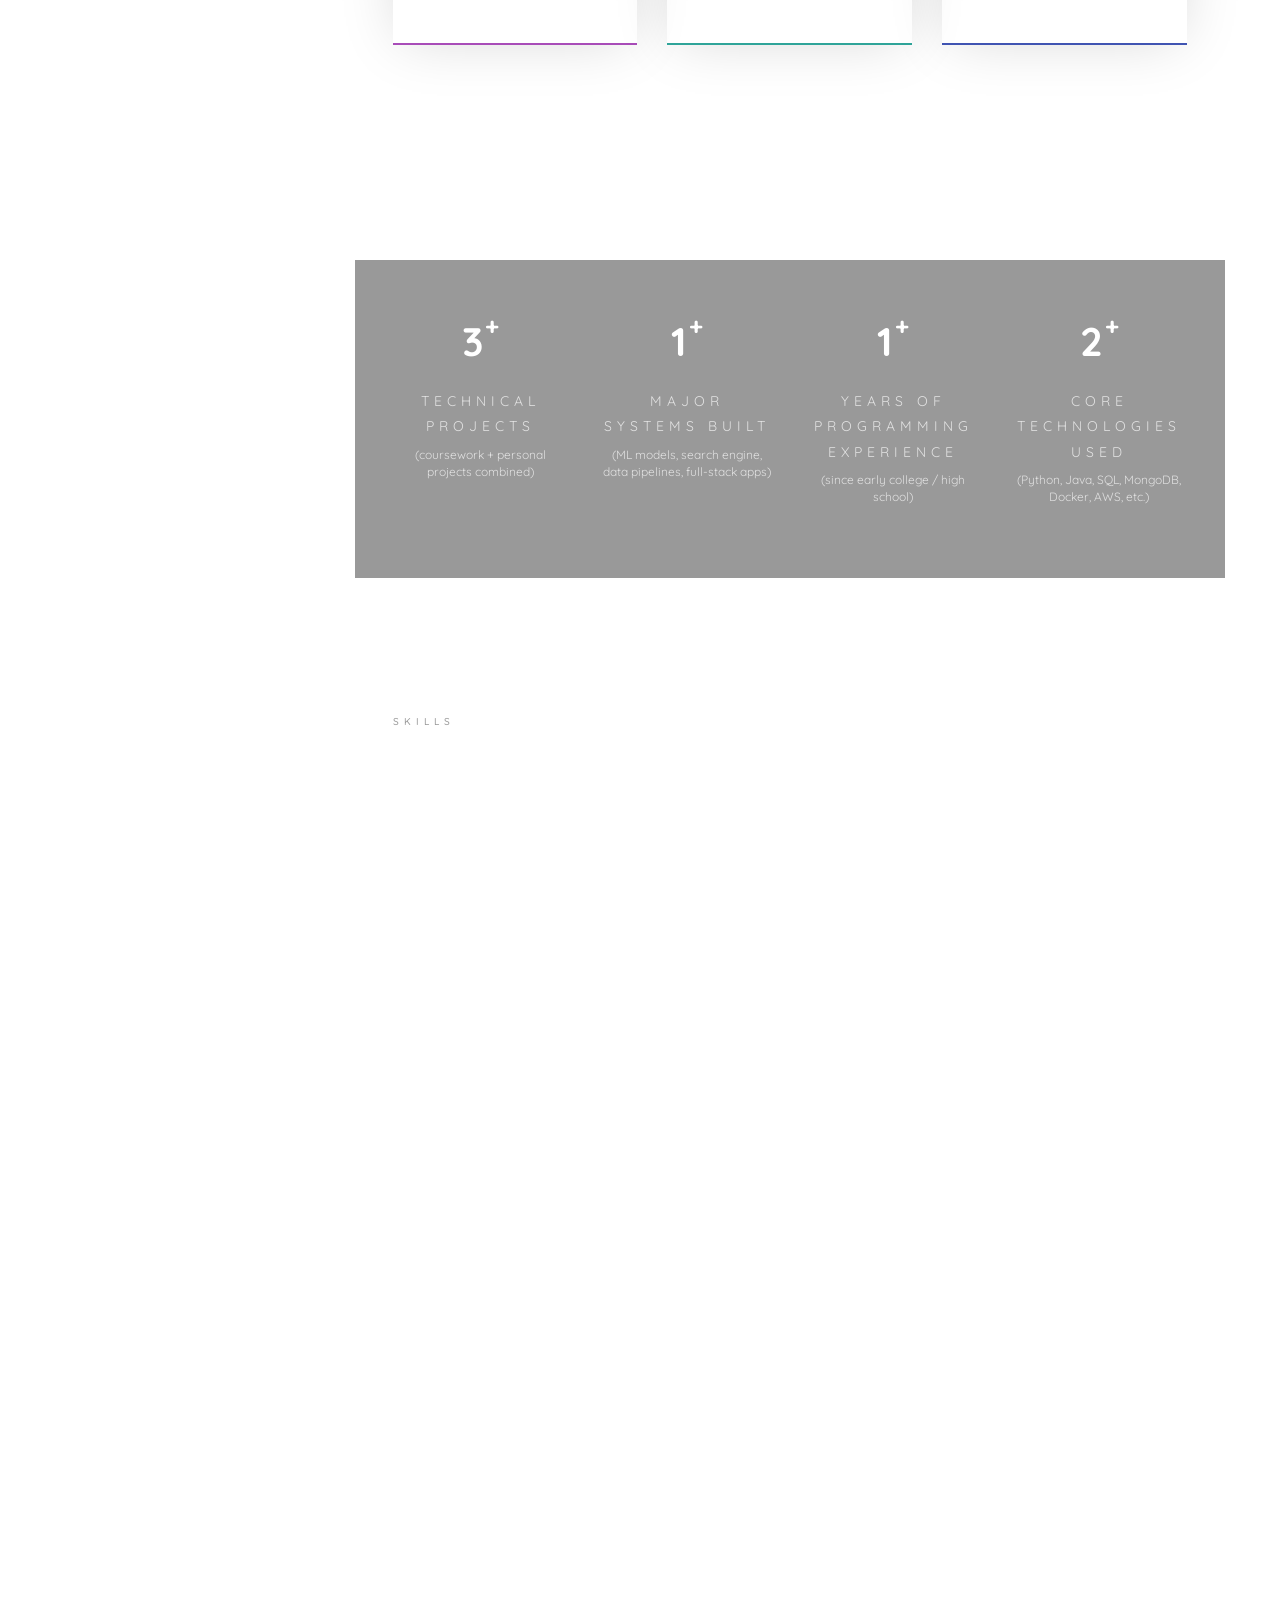
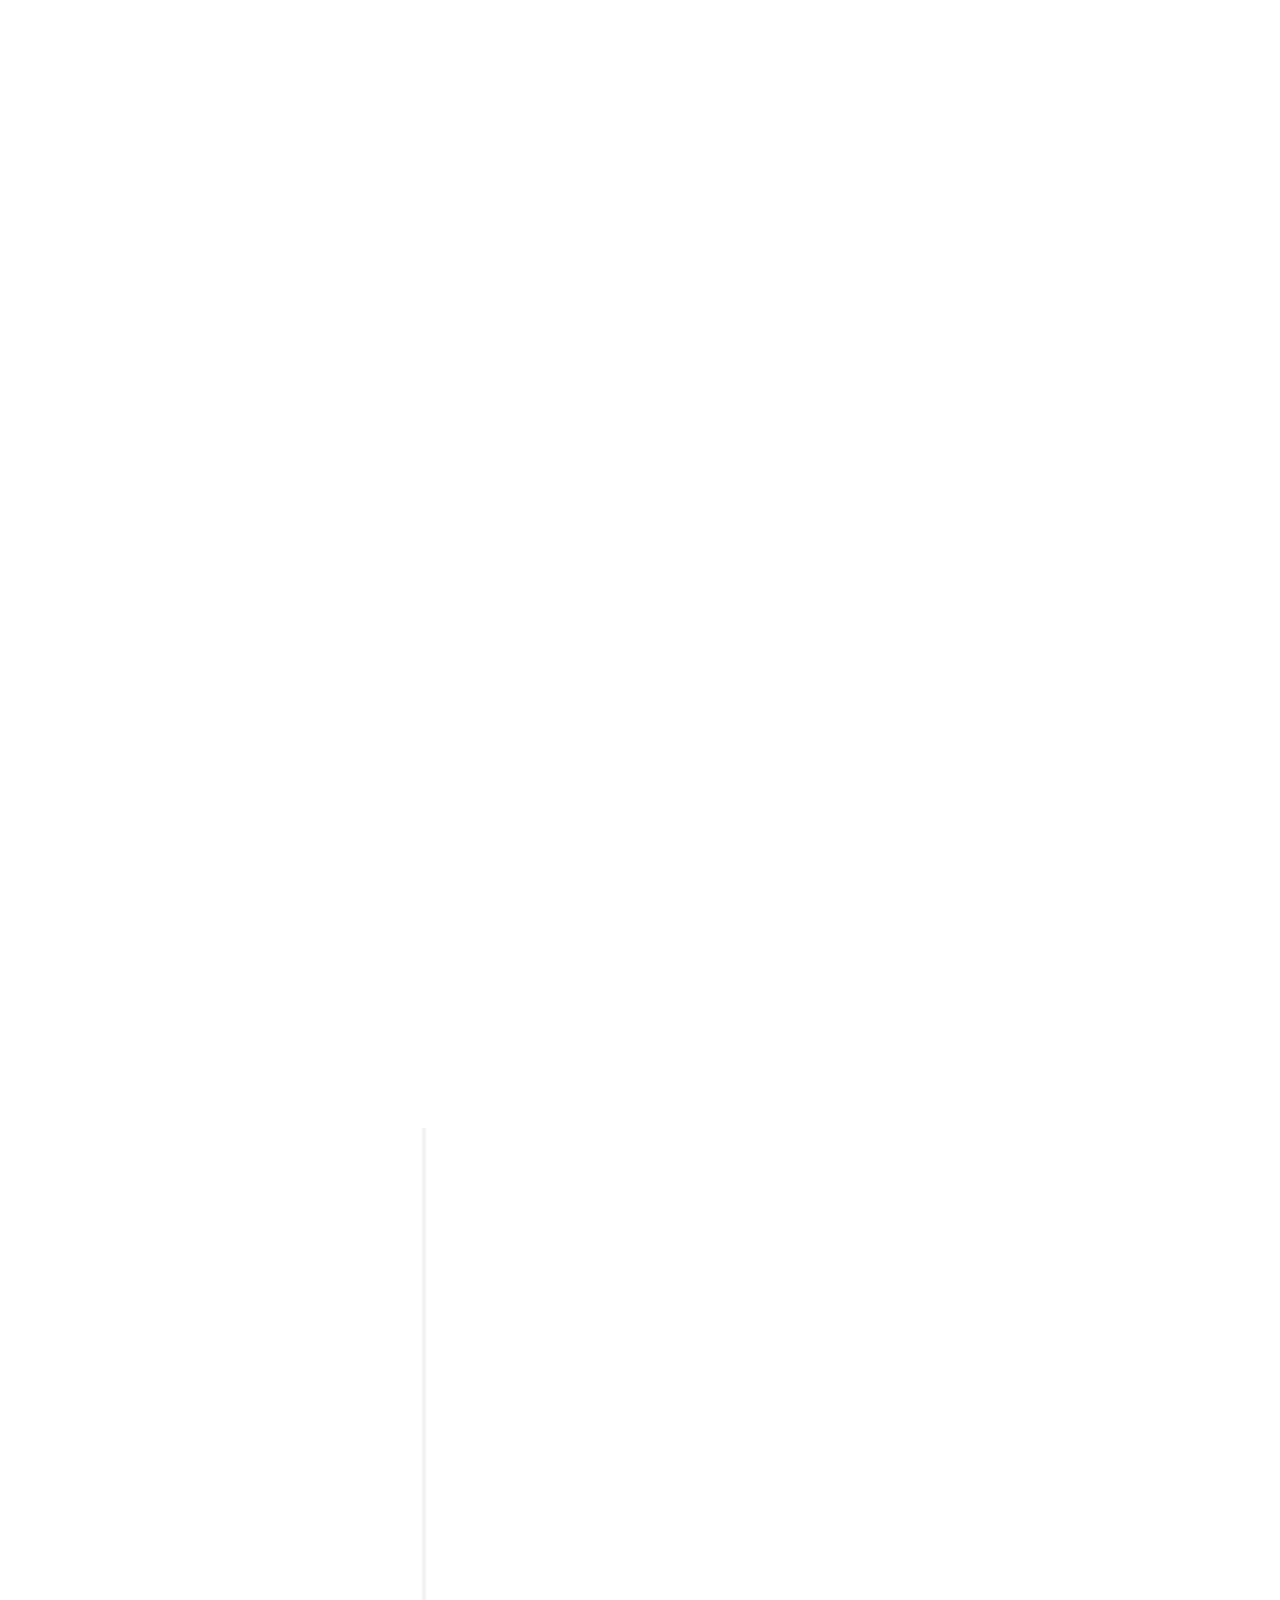
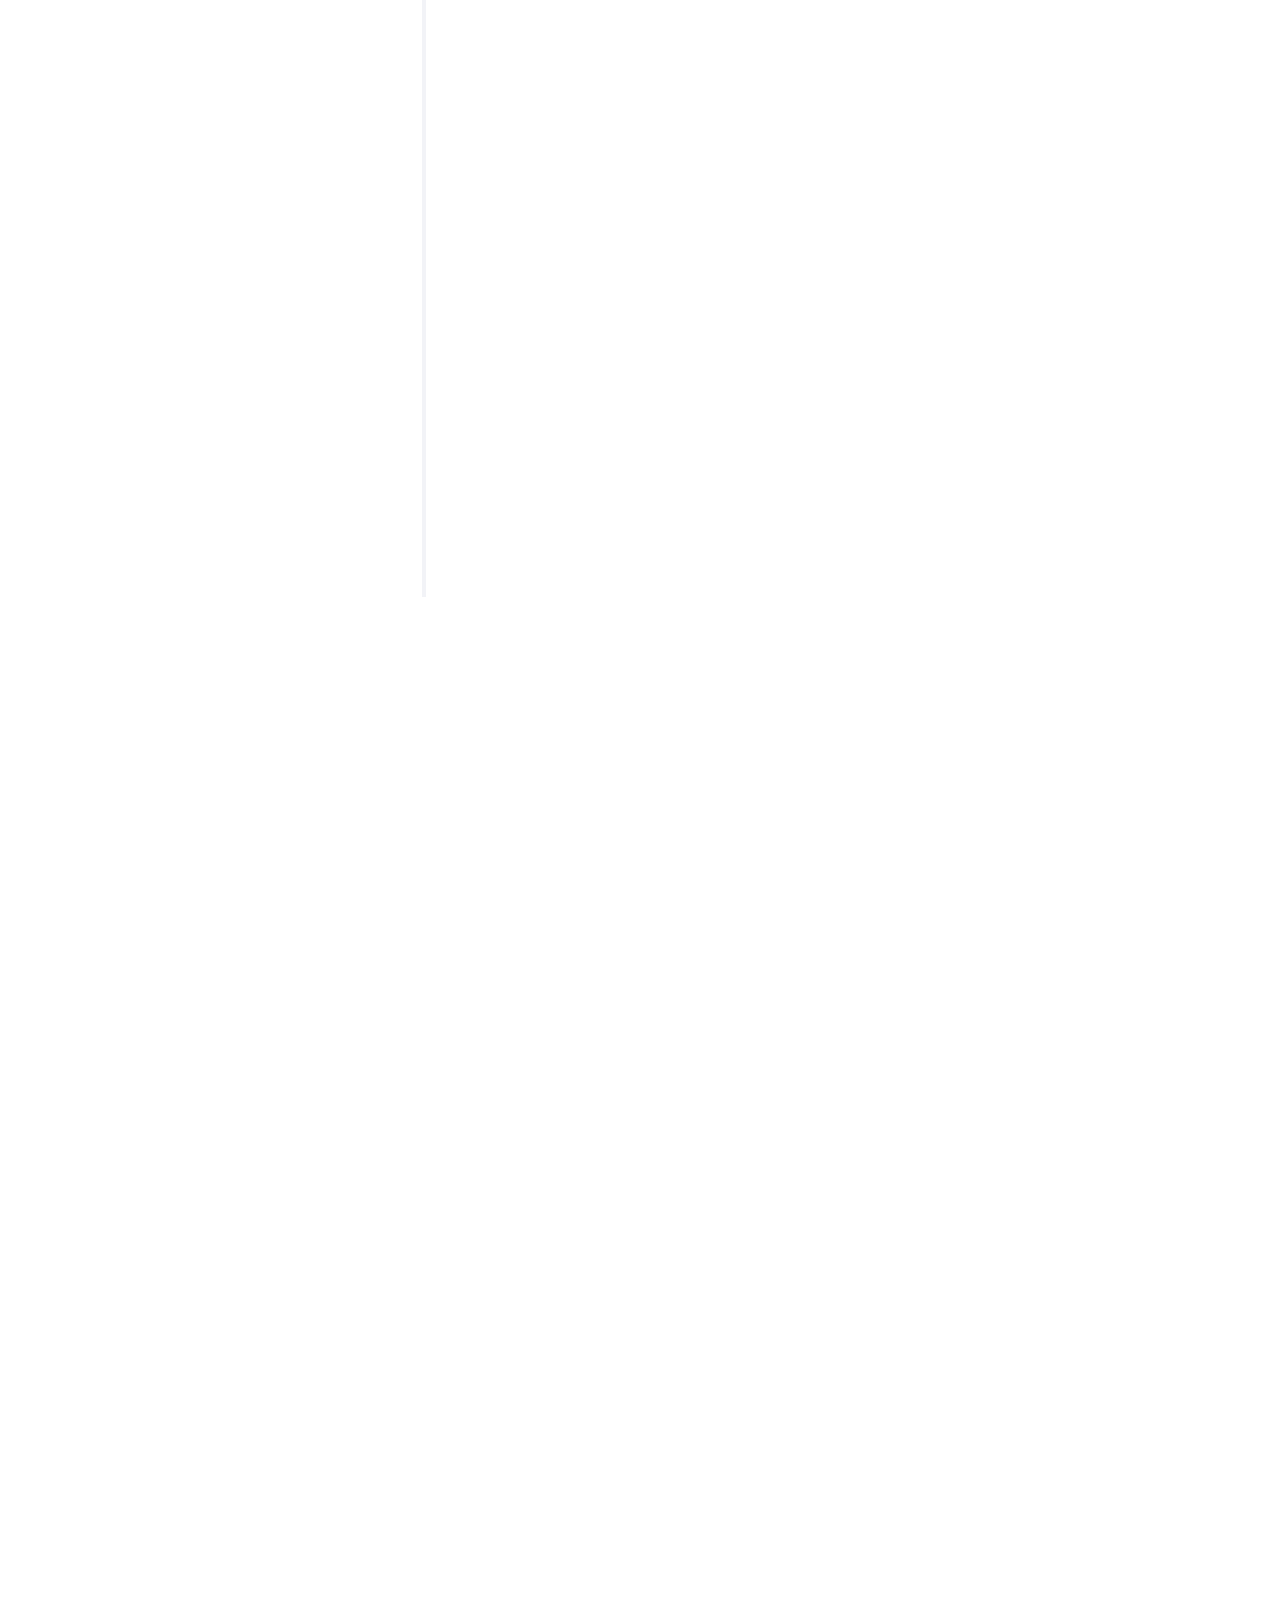
==== commit ddbaf2ad: "replaced the api_url with the one terraform created" ====
--- a/index.html
+++ b/index.html
@@ -87,7 +87,7 @@
 
                 <p> Visitors: <span id="visitor-count"> </span></p>
                 <script>
-                    fetch("https://43ttskdu5m.execute-api.us-east-2.amazonaws.com/count")
+                    fetch("https://dt3ein4jr2.execute-api.us-east-2.amazonaws.com/count")
                         .then(response => response.json())
                         .then(data => {
                             document.getElementById("visitor-count").innerText = data.views;
